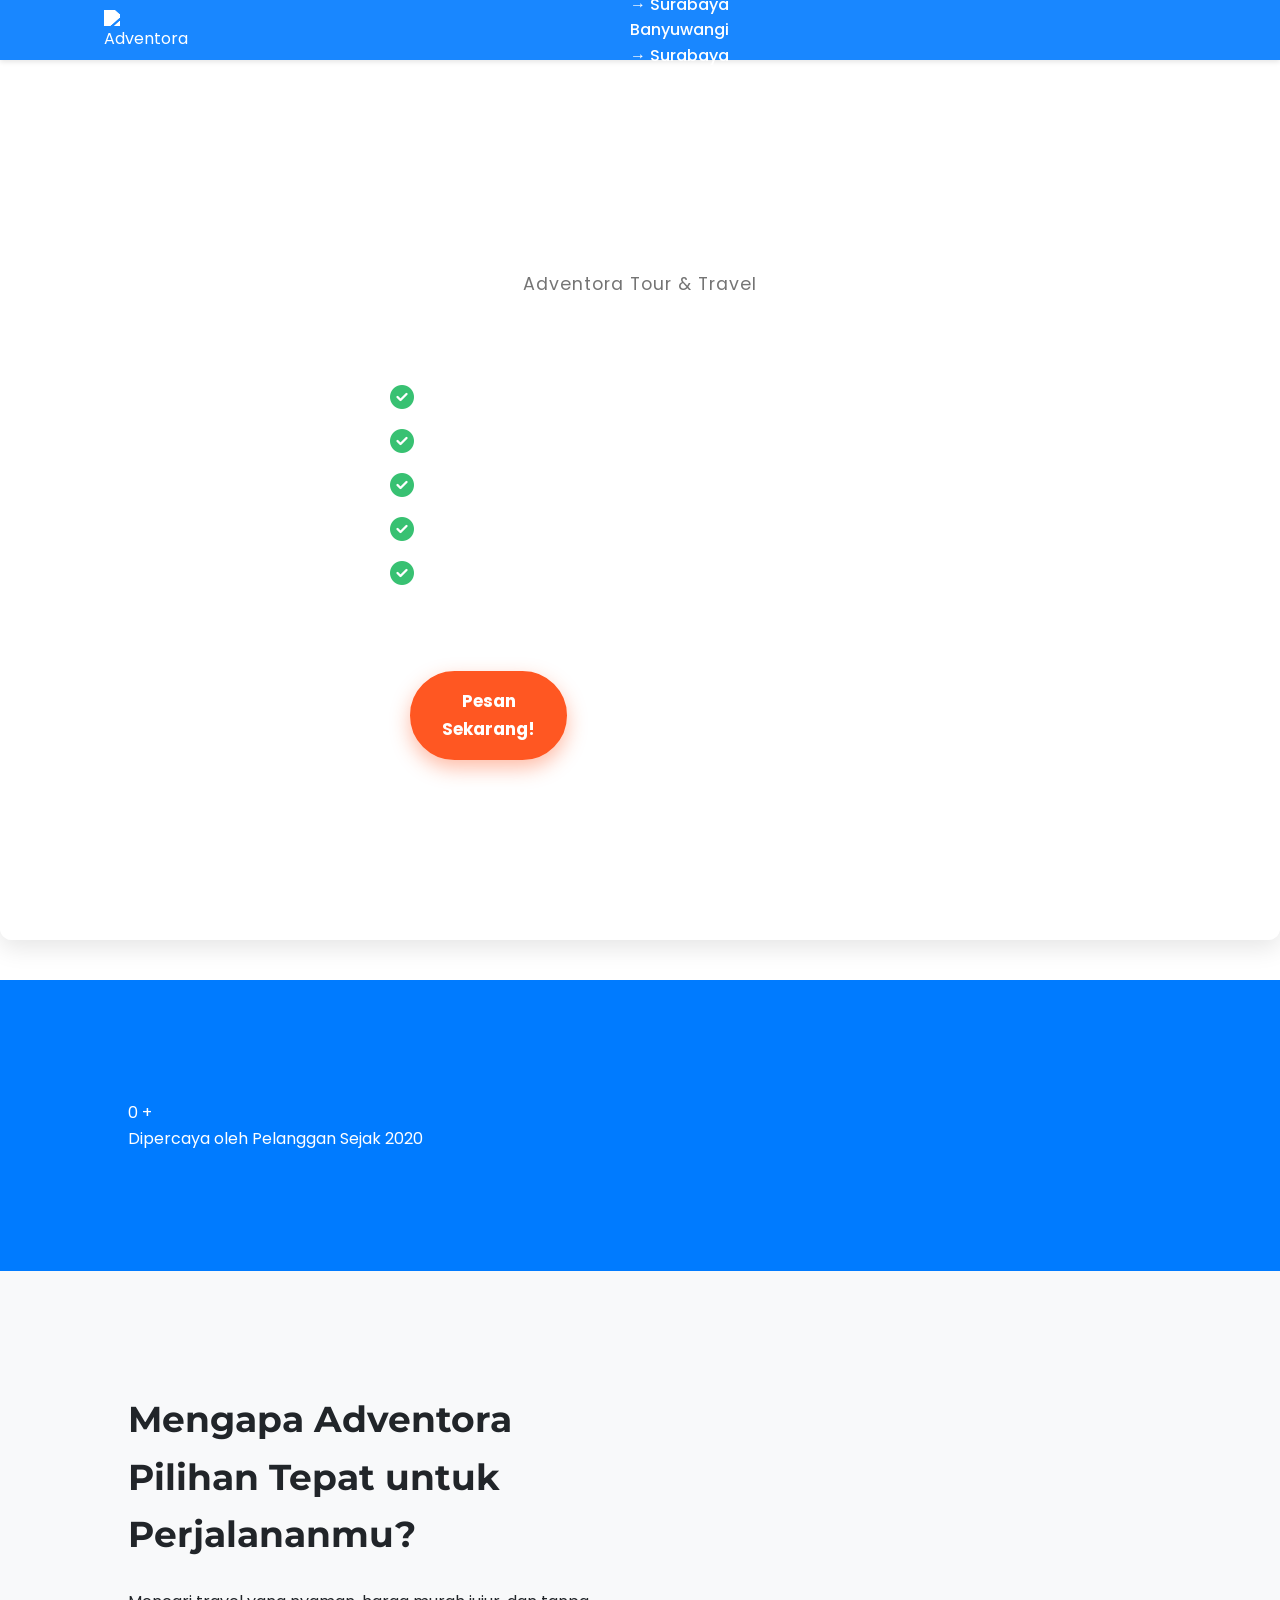
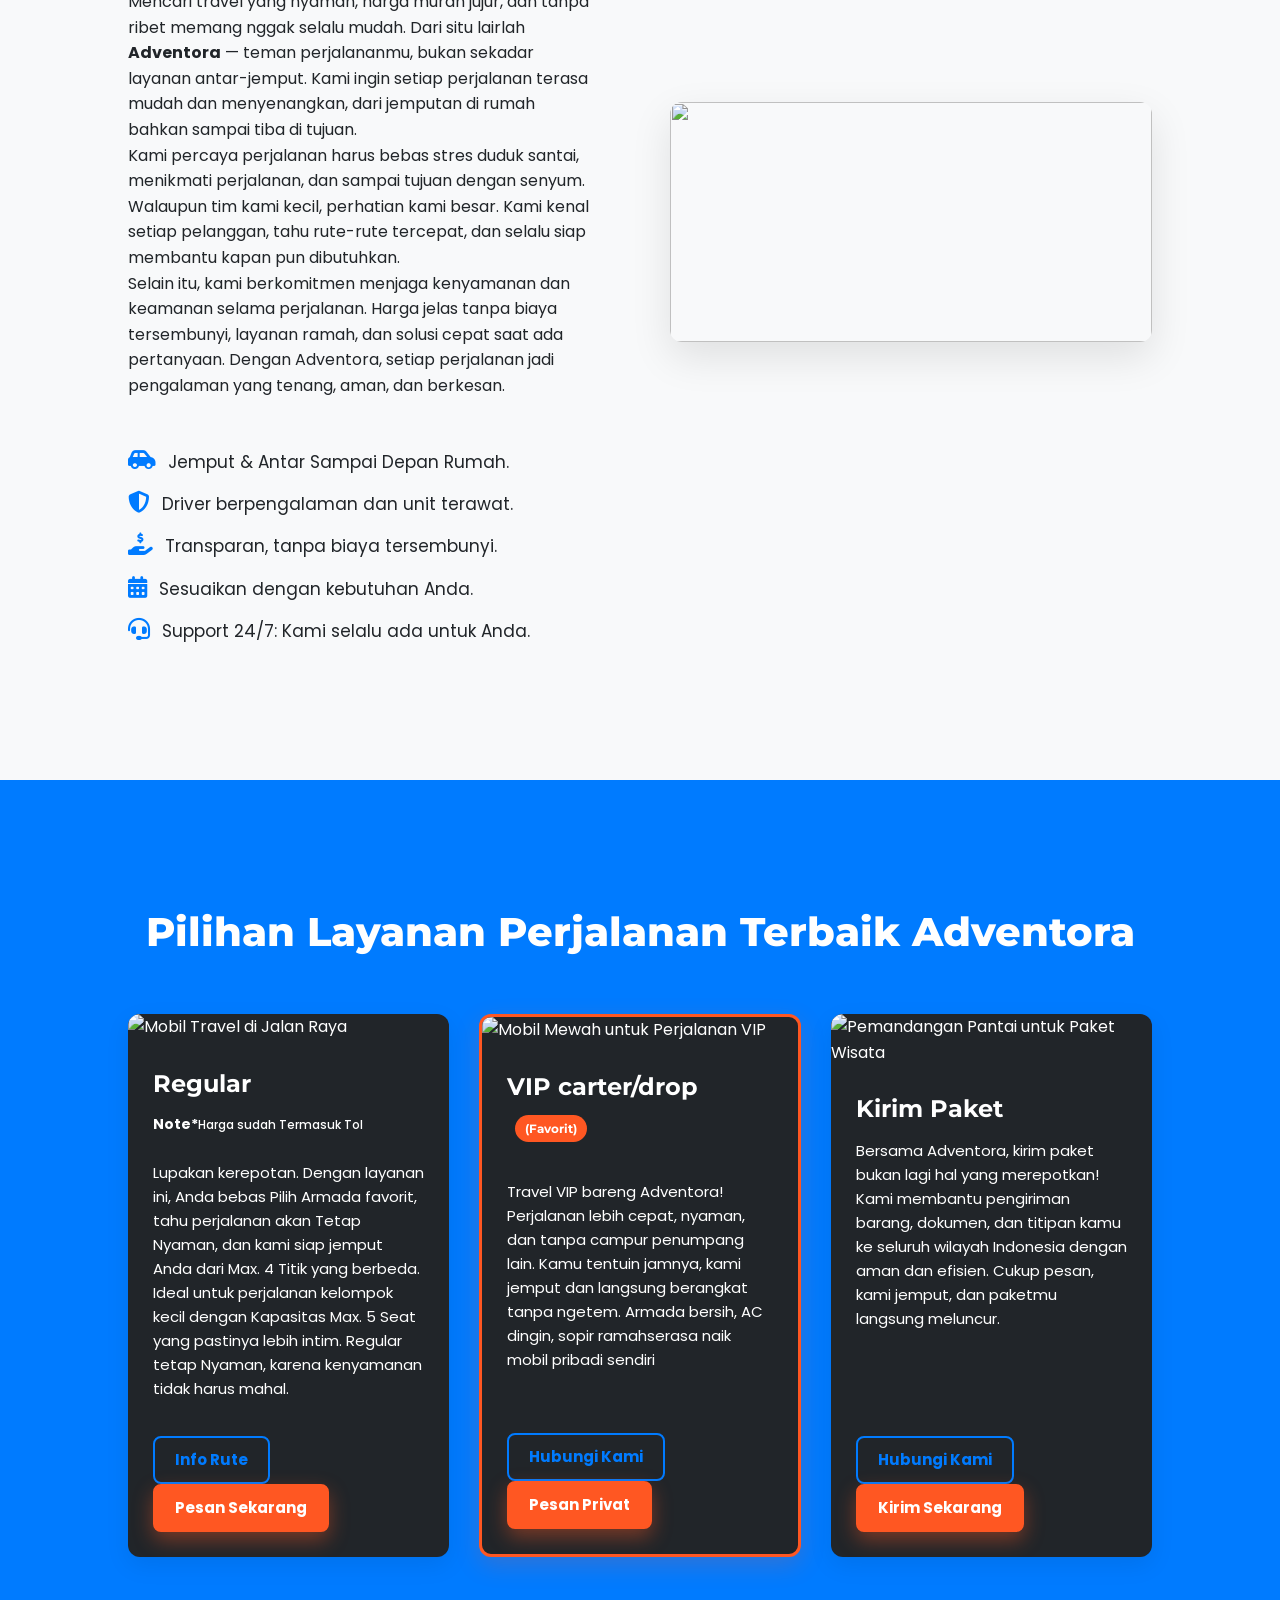
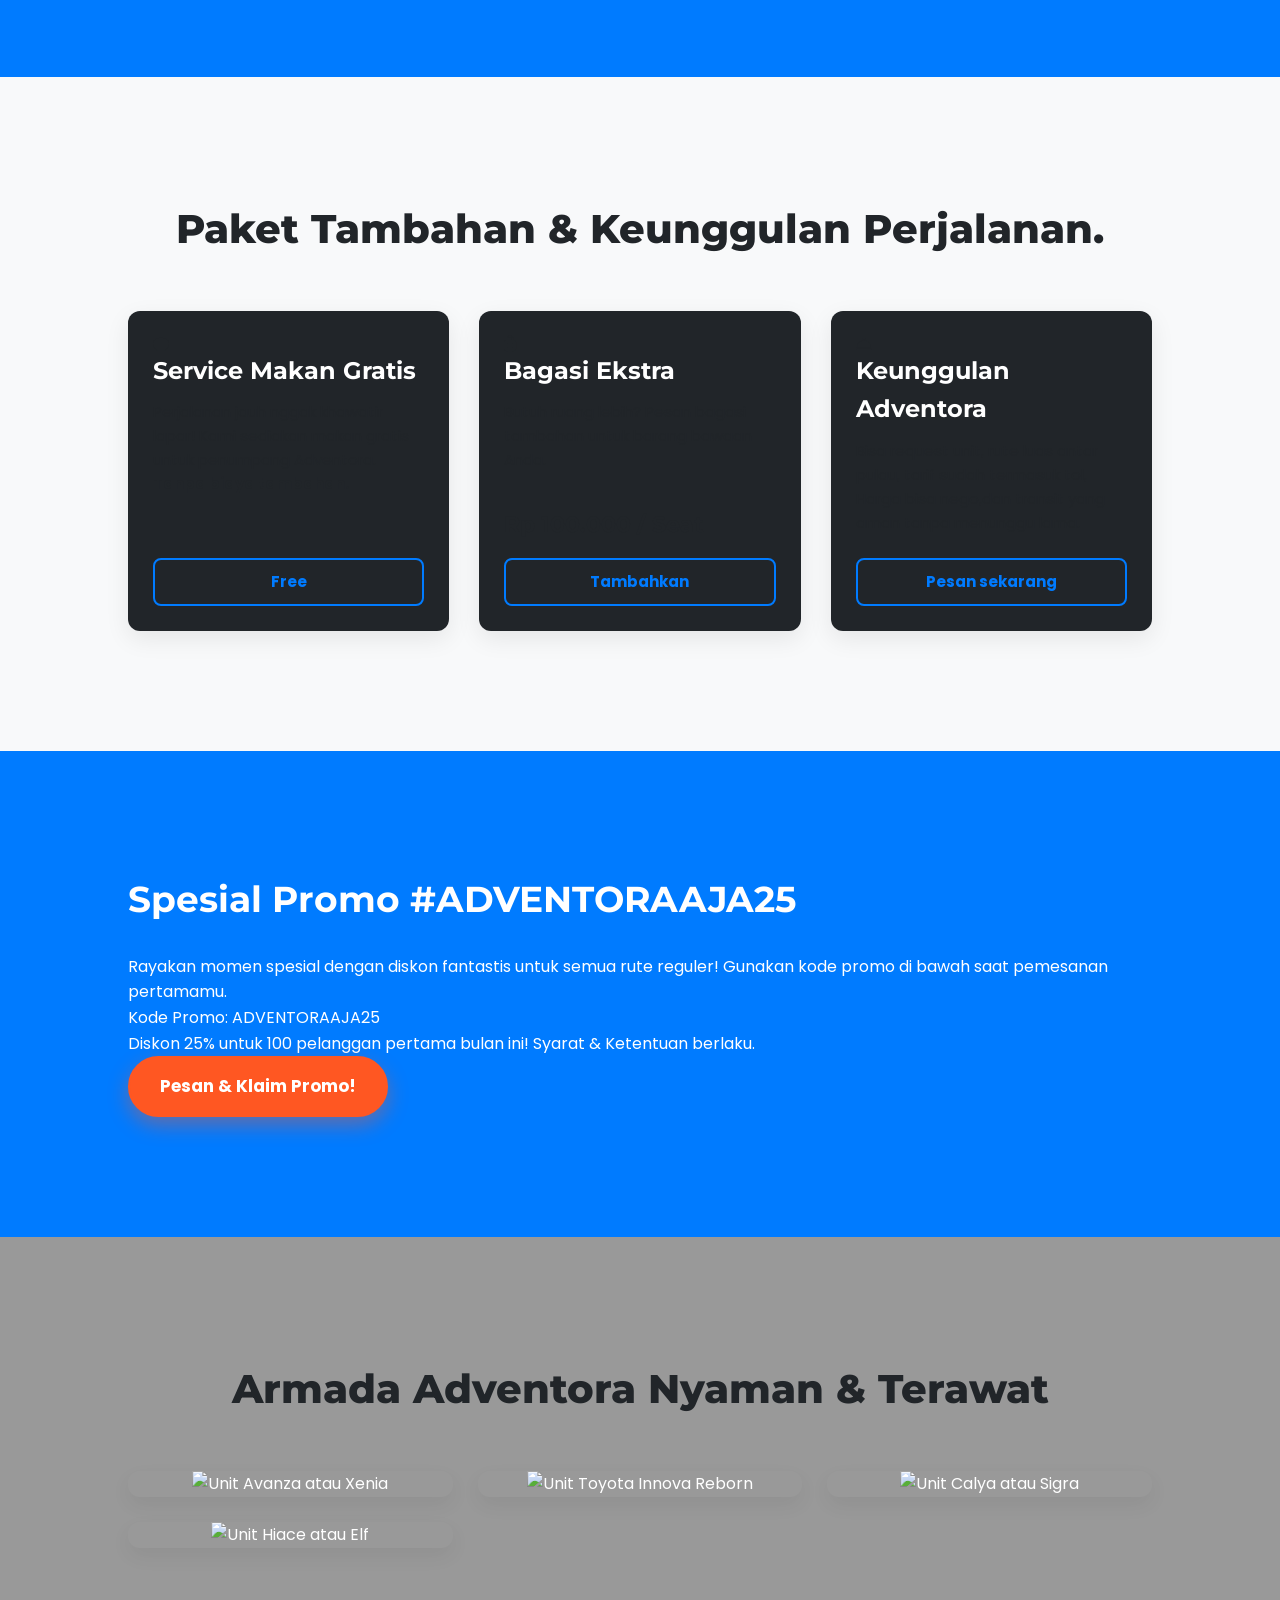
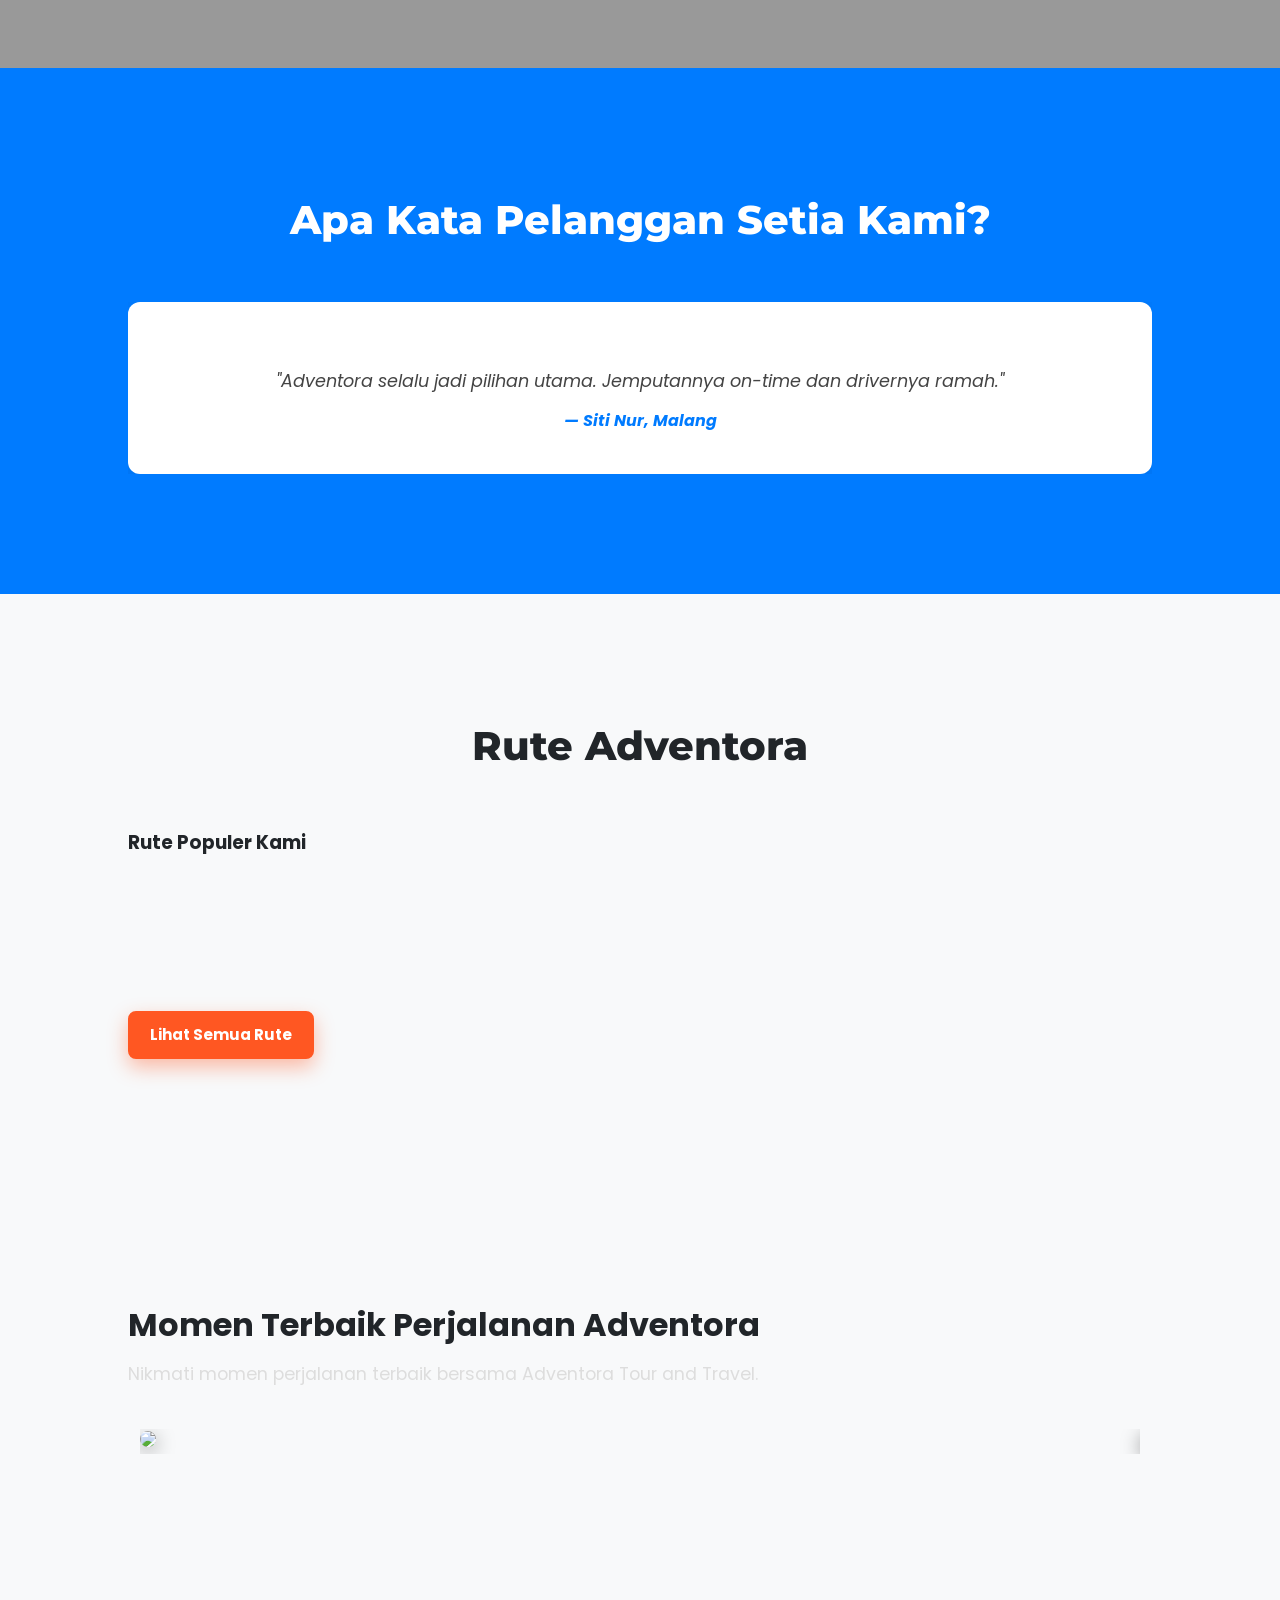
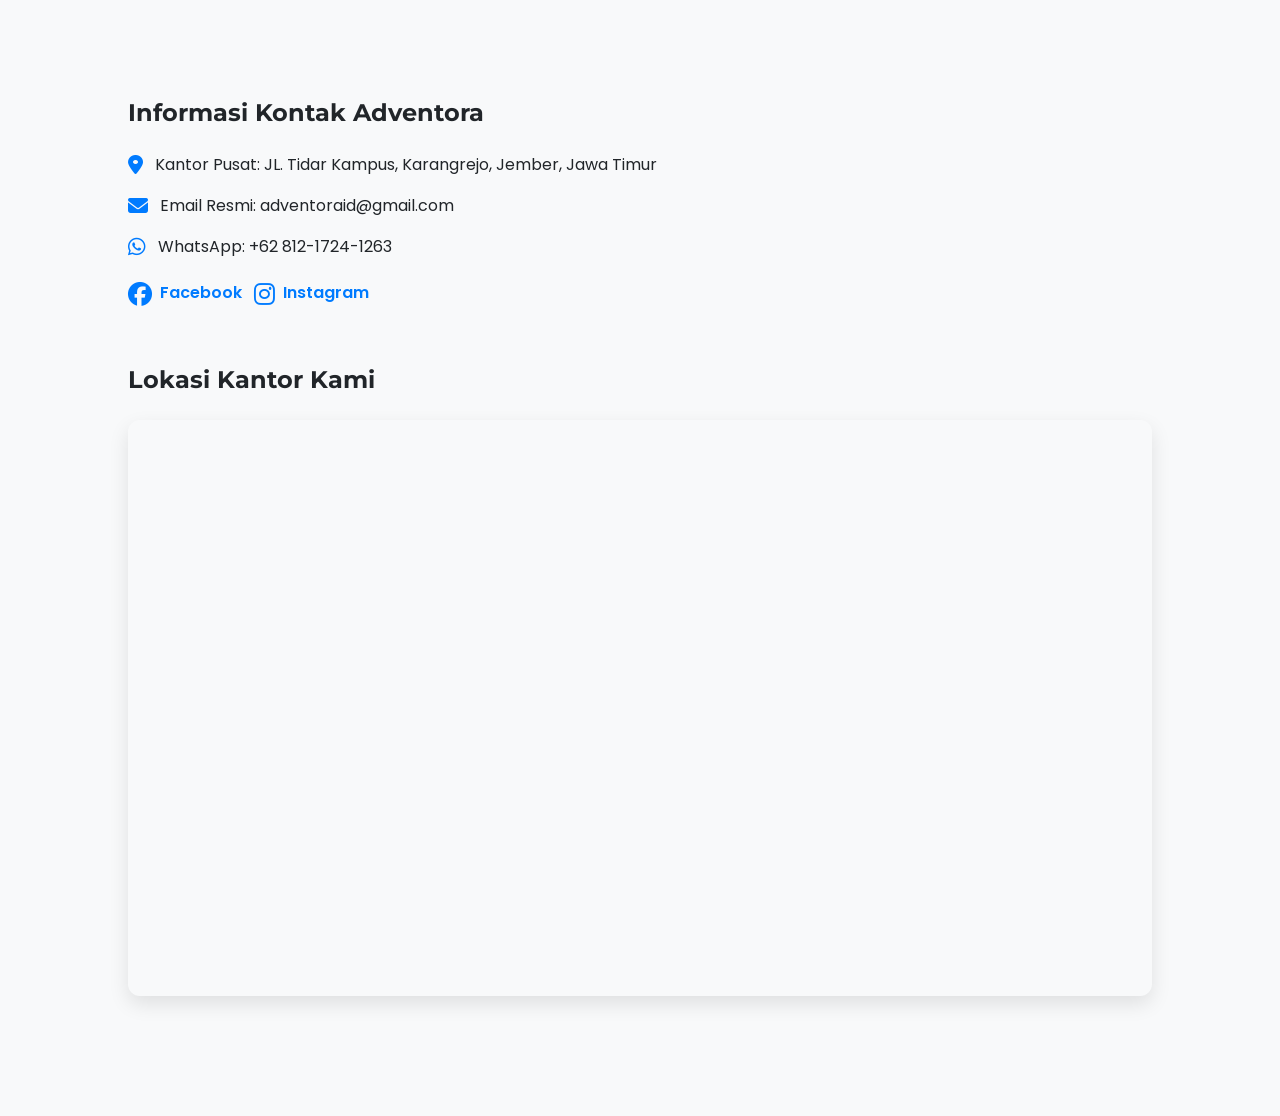
==== index.html @ efb793b0 "Add files via upload" ====
<!doctype html>
<html lang="id">
<head>
  <meta charset="utf-8">
  <meta name="viewport" content="width=device-width,initial-scale=1">

  <title>Adventora | Travel Nyaman, Harga Jujur, tanpa drama</title>

  <meta name="description" content="Adventora Tour & Travel. Penjemputan fleksibel, cepat, nyaman, dan harga bersahabat setiap hari!">
  <meta name="application-name" content="Adventora">
  <meta name="apple-mobile-web-app-title" content="Adventora">
  <meta name="google-site-verification" content="yW1zI6bdxQ2MPzpSYpargItjmuNy_vxs_qDg5s_tGUU">

<!-- Favicon Complete Set -->
<link rel="icon" type="image/png" sizes="16x16" href="/image/logo.png">
<link rel="icon" type="image/png" sizes="32x32" href="/image/logo.png">
<link rel="shortcut icon" href="/image/logo.png" type="image/png">
<link rel="manifest" href="/manifest.json">
<meta name="theme-color" content="#0C969C">

  <!-- Canonical -->
  <link rel="canonical" href="https://www.adventora.web.id/">

  <!-- Fonts -->
  <link href="https://fonts.googleapis.com/css2?family=Poppins:wght@300;400;600;700;800&display=swap" rel="stylesheet">
  <link href="https://fonts.googleapis.com/css2?family=Montserrat:wght@600;700;800&display=swap" rel="stylesheet">

  <!-- Icons -->
  <link rel="stylesheet" href="https://cdnjs.cloudflare.com/ajax/libs/font-awesome/6.5.2/css/all.min.css">

  <!-- Main CSS -->
  <link rel="stylesheet" href="css/index.css">

  <!-- Schema org (BIAR GOOGLE TAMPILKAN LOGO & BRAND) -->
  <script type="application/ld+json">
  {
    "@context": "https://schema.org",
    "@type": "Organization",
    "name": "Adventora",
    "url": "https://www.adventora.web.id",
    "logo": "https://www.adventora.web.id/image/logo.png"
  }
  </script>

</head>
<body>

  <header class="navbar" id="navbar">
    <div class="container nav-inner">
      <a class="brand" href="#home">
        <img src="image/image2.png" alt="Adventora Logo" class="logo-img">
      </a>
      <nav class="nav-links" id="navLinks">
        <a href="#home">Home</a>
        <a href="#about">Mengapa Kami</a>
        <a href="#packages">Paket</a>
        <a href="#accessories">Keunggulan adventora</a>
        <a href="#promo">Promo</a>
      <div class="dropdown-group">
    <button class="dropdown-toggle">Surabaya <span class="arrow">▼</span></button>
    <div class="dropdown-panel">
        <a href="/rute-kota.html?rute=Jember-Surabaya">Jember → Surabaya</a>
        <a href="/rute-kota.html?rute=Bondowoso-Surabaya">Bondowoso → Surabaya</a>
         <a href="/rute-kota.html?rute=Lumajang-Surabaya">Lumajang → Surabaya</a>
        <a href="/rute-kota.html?rute=Situbondo-Surabaya">Situbondo → Surabaya</a>
        <a href="/rute-kota.html?rute=Banyuwangi-Surabaya">Banyuwangi → Surabaya</a>
          <a href="/rute-kota.html?rute=Probolinggo-Surabaya">Probolinggo → Surabaya</a>
           <a href="/rute-kota.html?rute=Bali-Surabaya">Bali → Surabaya</a>
           <a href="/rute-kota.html?rute=Semarang-Surabaya">Semarang → Surabaya</a>
            <a href="/rute-kota.html?rute=Malang-Surabaya">Malang → Surabaya</a>
    </div>
</div>

<div class="dropdown-group">
    <button class="dropdown-toggle">Jakarta <span class="arrow">▼</span></button>
    <div class="dropdown-panel">
         <a href="/rute-kota.html?rute=Malang-Jakarta">Malang → Jakarta</a>
        <a href="/rute-kota.html?rute=Surabaya-Jakarta">Surabaya → Jakarta</a>
    </div>
</div>

<div class="dropdown-group">
    <button class="dropdown-toggle">Bali <span class="arrow">▼</span></button>
    <div class="dropdown-panel">
        <a href="/rute-kota.html?rute=Semarang-Bali">Semarang → Bali</a>
        <a href="/rute-kota.html?rute=Surabaya-Bali">Surabaya → Bali</a>
       
    </div>
</div>
        <a href="#partners">Rute utama</a>
        <a href="#gallery">Armada</a>
        <a href="#testimonials">Testimoni</a>
        <a href="#contact-info">Kontak</a>
      </nav>
      <button class="nav-toggle" id="navToggle" aria-label="toggle menu"><i class="fas fa-bars"></i></button>
    </div>
  </header>

  <section id="home" class="hero adventora-bg">
    <div class="container hero-content">
     <img src="image/image2.png" alt="Adventora Logo" class="hero-logo-img">

<p class="hero-tagline">Adventora Tour & Travel</p>

<h1 class="typing-target">Travel Nyaman, Harga Jelas, CS Responsif</h1>
      <ul class="comfort-points">
        <li class="reveal-staggered" style="--stagger-delay: 0.8s;"><i class="fas fa-check-circle"></i> Jemput langsung di depan rumahmu.</li>
        <li class="reveal-staggered" style="--stagger-delay: 1.0s;"><i class="fas fa-check-circle"></i> Respon cepat & ramah.</li>
        <li class="reveal-staggered" style="--stagger-delay: 1.2s;"><i class="fas fa-check-circle"></i> Harga jujur tanpa biaya tersembunyi.</li>
        <li class="reveal-staggered" style="--stagger-delay: 1.4s;"><i class="fas fa-check-circle"></i> Jadwal flexible, aman, dan nyaman.</li>
        <li class="reveal-staggered" style="--stagger-delay: 1.6s;"><i class="fas fa-check-circle"></i> Driver berpengalaman dan sopan.</li>
      </ul>
      <div class="hero-ctas reveal-staggered" style="--stagger-delay: 1.8s;">
        <a class="btn primary cta-pulse" href="booking.html">Pesan<br> Sekarang!</a>
        <a class="btn ghost" href="https://wa.me/6281217241263" target="_blank"><i class="fab fa-whatsapp"></i> Chat WA Kami (24/7)</a>
      </div>
    </div>
  </section>

  <section id="trust-badge" class="section trust-badge adventora-bg">
    <div class="container trust-content reveal fade-in-up">
      <div class="trust-counter" role="status" aria-live="polite" aria-label="Jumlah pelanggan yang telah dilayani">
        <span class="count-number" data-target="5000">0</span>
        <span class="count-plus">+</span>
      </div>
      <p class="trust-text">Dipercaya oleh Pelanggan Sejak 2020</p>
    </div>
  </section>

  <section id="about" class="section about adventora-section-bg">
    <div class="container grid-two">
      <div class="about-text reveal fade-in-left">
        <h2 class="section-title-left">Mengapa Adventora Pilihan Tepat untuk Perjalananmu?</h2>
        <p>Mencari travel yang nyaman, harga murah jujur, dan tanpa ribet memang nggak selalu mudah. Dari situ lairlah <strong>Adventora</strong> — teman perjalananmu, bukan sekadar layanan antar-jemput. Kami ingin setiap perjalanan terasa mudah dan menyenangkan, dari jemputan di rumah bahkan sampai tiba di tujuan.
  </p>
  <p>
    Kami percaya perjalanan harus bebas stres duduk santai, menikmati perjalanan, dan sampai tujuan dengan senyum. Walaupun tim kami kecil, perhatian kami besar. Kami kenal setiap pelanggan, tahu rute-rute tercepat, dan selalu siap membantu kapan pun dibutuhkan.
  </p>
  <p>
    Selain itu, kami berkomitmen menjaga kenyamanan dan keamanan selama perjalanan. Harga jelas tanpa biaya tersembunyi, layanan ramah, dan solusi cepat saat ada pertanyaan. Dengan Adventora, setiap perjalanan jadi pengalaman yang tenang, aman, dan berkesan.
          
        </p><br>
        <ul class="about-list">
          <li class="reveal-staggered" style="--stagger-delay: 0.1s;"><i class="fas fa-car-side"></i>  Jemput & Antar Sampai Depan Rumah.</li>
          <li class="reveal-staggered" style="--stagger-delay: 0.2s;"><i class="fas fa-shield-alt"></i>  Driver berpengalaman dan unit terawat.</li>
          <li class="reveal-staggered" style="--stagger-delay: 0.3s;"><i class="fas fa-hand-holding-usd"></i>  Transparan, tanpa biaya tersembunyi.</li>
          <li class="reveal-staggered" style="--stagger-delay: 0.4s;"><i class="fas fa-calendar-alt"></i> Sesuaikan dengan kebutuhan Anda.</li>
          <li class="reveal-staggered" style="--stagger-delay: 0.5s;"><i class="fas fa-headset"></i> Support 24/7: Kami selalu ada untuk Anda.</li>
        </ul>
      </div>
      <div class="about-image reveal fade-in-right">
        <img src="image/section.jpg" loading="lazy">
      </div>
    </div>
  </section>

  <section id="packages" class="section packages adventora-bg">
    <div class="container">
      <h2 class="section-title reveal fade-in-down">Pilihan Layanan Perjalanan Terbaik Adventora</h2>
      <div class="grid-packages">
        <article class="card reveal fade-in-up" style="--stagger-delay: 0.1s;">
          <div class="card-media">
            <img src="image/regular.png" alt="Mobil Travel di Jalan Raya" loading="lazy">
          </div>
          <div class="card-body">
            <h3>Regular</h3>
            <span class="per-unit"><strong>Note*</strong><small>Harga sudah Termasuk Tol</small></span><br>
            <p class="excerpt">Lupakan kerepotan. Dengan layanan ini, Anda bebas Pilih Armada favorit, tahu perjalanan akan Tetap Nyaman, dan kami siap jemput Anda dari Max. 4 Titik yang berbeda. Ideal untuk perjalanan kelompok kecil dengan Kapasitas Max. 5 Seat yang pastinya lebih intim. Regular tetap Nyaman, karena kenyamanan tidak harus mahal.</p>
            <div class="card-actions">
            <div class="button-group">
            <a href="rute.html" target="_blank" class="btn outline small">Info Rute</a>
              <a href="booking.html" target="_blank" class="btn primary small">Pesan Sekarang</a>
       </div>

            </div>
          </div>
        </article>

        <article class="card card-highlight reveal fade-in-up" style="--stagger-delay: 0.3s;">
          <div class="card-media">
            <img src="image/vip.png" alt="Mobil Mewah untuk Perjalanan VIP" loading="lazy">
          </div>
          <div class="card-body">
            <h3> VIP carter/drop <span class="badge">(Favorit)</span></h3><br>
            <p class="excerpt">Travel VIP bareng Adventora!
            Perjalanan lebih cepat, nyaman, dan tanpa campur penumpang lain.
            Kamu tentuin jamnya, kami jemput dan langsung berangkat tanpa ngetem.
            Armada bersih, AC dingin, sopir ramahserasa naik mobil pribadi sendiri</p>
            <div class="card-actions">
              <div class="button-group">
              <a href="https://wa.me/6281217241263"target="_blank" class="btn outline small">Hubungi Kami</a>
              <a href="booking.html" class="btn primary small">Pesan Privat</a>
            </div>
          </div>
        </article>

        <article class="card reveal fade-in-up" style="--stagger-delay: 0.5s;">
          <div class="card-media">
            <img src="image/kirim_paket.png" alt="Pemandangan Pantai untuk Paket Wisata" loading="lazy">
          </div>
          <div class="card-body">
            <h3>Kirim Paket</h3>
            <p class="excerpt">Bersama Adventora, kirim paket bukan lagi hal yang merepotkan! Kami membantu pengiriman barang, dokumen, dan titipan kamu ke seluruh wilayah Indonesia dengan aman dan efisien. Cukup pesan, kami jemput, dan paketmu langsung meluncur.</p>
            <div class="card-actions">
              <div class="button-group">
              <a href="https://wa.me/message/FWT5XBZME5R5N1" target="_blank" class="btn outline small">Hubungi Kami</a>
              <a href="paket.html" class="btn primary small"> Kirim Sekarang</a>
            </div>
          </div>
        </article>
      </div>
    </div>
  </section>

  <section id="accessories" class="section accessories adventora-section-bg">
    <div class="container">
      <h2 class="section-title reveal fade-in-down">Paket Tambahan & Keunggulan Perjalanan.</h2>
      <div class="grid-packages grid-three">
        <article class="card accessory-card reveal fade-in-left" style="--stagger-delay: 0.1s;">
          <div class="card-body">
            <i class="fa-solid fa-bowl-food"></i>
            <h3>Service Makan Gratis</h3>
            <p class="excerpt">
              Perjalanan jauh nggak khawatir lapar! Kami sediakan makan gratis untuk penumpang Adventora.<br>
                <strong>Tanpa biaya tambahan. </strong></p>
            <a href="booking.html" class="btn outline small" aria-label="Pesan Kursi Bayi">Free</a>
          </div>
        </article>
        <article class="card accessory-card reveal fade-in-up" style="--stagger-delay: 0.3s;">
          <div class="card-body">
            <i class="fas fa-suitcase-rolling accessory-icon"></i>
            <h3>Bagasi Ekstra</h3>
            <p class="excerpt">Butuh ruang lebih? Pesan bagasi tambahan untuk barang bawaan Anda.</p>
            <p class="price">Rp 100.000 / Seat</p>
            <a href="booking.html" class="btn outline small" aria-label="Pesan Bagasi Ekstra">Tambahkan</a>
          </div>
        </article>
        <article class="card accessory-card reveal fade-in-right" style="--stagger-delay: 0.5s;">
          <div class="card-body">
            <i class="fas fa-concierge-bell accessory-icon"></i>
            <h3>Keunggulan Adventora</h3>
            <p class="excerpt">Bisa request unit, rute luas antar pulau, tarif sudah termasuk tol, Harga bisa nego,dan transit yang aman tanpa menunggu lama.</p>
            <a href="booking.html" class="btn outline small" aria-label="Pesan Travel Kit Premium">Pesan sekarang</a>
          </div>
        </article>
      </div>
    </div>
  </section>

  <section id="promo" class="section promo adventora-bg">
    <div class="container promo-content reveal">
      <div class="promo-text fade-in-left">
        <h2 class="section-title-left">Spesial Promo #ADVENTORAAJA25</h2>
        <p>Rayakan momen spesial dengan diskon fantastis untuk semua rute reguler! Gunakan kode promo di bawah saat pemesanan pertamamu.</p>
        <div class="promo-code-box">
          Kode Promo: <span class="promo-code">ADVENTORAAJA25</span>
        </div>
        <p class="promo-small-print">Diskon 25% untuk 100 pelanggan pertama bulan ini! Syarat & Ketentuan berlaku.</p>
        <a href="booking.html" class="btn primary cta-pulse" aria-label="Pesan Sekarang dan Gunakan Kode Promo">Pesan & Klaim Promo!</a>
      </div>
      <div class="promo-image fade-in-right">
        </div>
    </div>
  </section>

  <section id="gallery" class="section gallery adventora-section-bg">
    <div class="container">
      <h2 class="section-title reveal fade-in-down">Armada Adventora Nyaman & Terawat</h2>
      <div class="grid-gallery reveal">
        <figure class="gallery-item" tabindex="0" role="button" aria-label="Lihat gambar Unit Avanza atau Xenia"><img src="image/avanza.png" alt="Unit Avanza atau Xenia" loading="lazy"></figure>
        <figure class="gallery-item" tabindex="0" role="button" aria-label="Lihat gambar Unit Toyota Innova Reborn"><img src="image/inova reborn.png" alt="Unit Toyota Innova Reborn" loading="lazy"></figure>
        <figure class="gallery-item" tabindex="0" role="button" aria-label="Lihat gambar Unit Calya atau Sigra"><img src="image/calya.png" alt="Unit Calya atau Sigra" loading="lazy"></figure>
        <figure class="gallery-item" tabindex="0" role="button" aria-label="Lihat gambar Unit Hiace atau Elf"><img src="image/hiace.png" alt="Unit Hiace atau Elf" loading="lazy"></figure>
      </div>
    </div>
  </section>

  <section id="testimonials" class="section testimonials adventora-bg">
  <div class="container">

    <h2 class="section-title reveal fade-in-down">Apa Kata Pelanggan Setia Kami?</h2>

    <div class="testi-slider reveal" id="testiSlider" aria-live="polite">

      <div class="testi-item active">
        <div class="testi-stars">★★★★</div>
        <blockquote>"Adventora selalu jadi pilihan utama. Jemputannya on-time dan drivernya ramah."</blockquote>
        <cite>— Siti Nur, Malang</cite>
      </div>

      <div class="testi-item">
        <div class="testi-stars">★★★★★</div>
        <blockquote>"Pelayanan VIP-nya luar biasa. Mobil bersih dan profesional."</blockquote>
        <cite>— Budi, Surabaya</cite>
      </div>

      <div class="testi-item">
        <div class="testi-stars">★★★★★</div>
        <blockquote>"Perjalanan regular menggunakan sistem transit sangat memuaskan tidak asal oper tapi mereka punya tim sendiri sehingga saat dioper tidak delay keberangkatannya"</blockquote>
        <cite>— Rina, Jakarta</cite>
      </div>

      <div class="testi-item">
        <div class="testi-stars">★★★★★</div>
        <blockquote>"Kirim paket cepat, aman, dan harga bersahabat."</blockquote>
        <cite>— Ahmad Fauzi, Gresik</cite>
      </div>

      <div class="testi-item">
        <div class="testi-stars">★★★★★</div>
        <blockquote>"Jemputan bandara sangat membantu, meski pesawat saya delay."</blockquote>
        <cite>— Maya Sari, Jember</cite>
      </div>

      <div class="testi-item">
        <div class="testi-stars">★★★</div>
        <blockquote>"Armadanya bersih dan cepat. Perjalanan nyaman sekali."</blockquote>
        <cite>— Deni Iskandar, Banyuwangi</cite>
      </div>

    </div> <!-- end slider -->

  </div> <!-- end container -->
</section>

  <section id="partners" class="section partners adventora-section-bg">
  <div class="container">
    <h2 class="section-title reveal fade-in-down">Rute Adventora</h2>
    
   

    <h3 class="subsection-title reveal fade-in-down">Rute Populer Kami</h3>
    <div class="routes-grid reveal fade-in-up">
      <div class="route-card left"><i class="fas fa-map-marked-alt"></i> Surabaya</div>
      <div class="route-card right"><i class="fas fa-map-marked-alt"></i> Jakarta</div>
      <div class="route-card left"><i class="fas fa-map-marked-alt"></i> Semarang</div>
      <div class="route-card right"><i class="fas fa-map-marked-alt"></i> Malang</div>
      <div class="route-card left"><i class="fas fa-map-marked-alt"></i> Bali</div>
      <div class="route-card right"><i class="fas fa-map-marked-alt"></i> Bandung</div>
    </div>

    <div class="routes-cta reveal fade-in-up">
      <a href="rute.html" class="btn primary small" aria-label="Lihat Semua Rute Adventora">Lihat Semua Rute</a>
    </div>
  </div>
</section>

  <section id="gallery-slider-section" class="section gallery-slider-section adventora-section-bg">
    <div class="container reveal fade-in-up">
      <h2 class="gallery-title">Momen Terbaik Perjalanan Adventora</h2>
      <p class="gallery-description">Nikmati momen perjalanan terbaik bersama Adventora Tour and Travel.</p>

      <div class="gallery-slider">
        <div class="slider-track" id="gallerySlider">
           <div class="slide"><img src="image/galery1.webp" loading="lazy"></div>
          <div class="slide"><img src="image/galery2.jpg" alt="Perjalanan Adventora 2" loading="lazy"></div>
          <div class="slide"><img src="image/galery3.jpg" alt="Perjalanan Adventora 3" loading="lazy"></div>
          <div class="slide"><img src="image/galery4.jpg" alt="Perjalanan Adventora 4" loading="lazy"></div>
          <div class="slide"><img src="image/galery5.jpg" alt="Perjalanan Adventora 5" loading="lazy"></div>
        </div>
      </div>
    </div>
  </section>

<section id="contact-info" class="section contact-info-section adventora-section-bg">
  <div class="container contact-info-map reveal">
    <div class="contact-info fade-in-left">
      <h3>Informasi Kontak Adventora</h3>
      <p><i class="fas fa-map-marker-alt"></i> Kantor Pusat: JL. Tidar Kampus, Karangrejo, Jember, Jawa Timur</p>
      <p><i class="fas fa-envelope"></i> Email Resmi: adventoraid@gmail.com</p>
      <p><i class="fab fa-whatsapp"></i> WhatsApp: +62 812-1724-1263</p>
      <p class="socials">
        <a href="https://www.facebook.com/share/17Li19iobX/" target="_blank" aria-label="Facebook Adventora"><i class="fab fa-facebook social-icon"></i> Facebook</a>
        <a href="https://www.instagram.com/adventora_id?igsh=dWNpZ3poY3VzZTBr" target="_blank" aria-label="Instagram Adventora"><i class="fab fa-instagram social-icon"></i> Instagram</a>
      </p>
    </div>

    <div class="contact-map fade-in-right">
      <h3>Lokasi Kantor Kami</h3>
      <div class="map-wrap">
        <iframe src="https://www.google.com/maps/embed?pb=!1m18!1m12!1m3!1d3951.722702927854!2d113.67999627411692!3d-8.140078883928535!2m3!1f0!2f0!3f0!3m2!1i1024!2i768!4f13.1!3m3!1m2!1s0x2dd6956dc3a5964f%3A0xaea56fa3219f203a!2sRPHH%2BGW6%20Karangrejo%2C%20Jember%20Regency%2C%20East%20Java!5e0!3m2!1sen!2sid!4v1731767569875!5m2!1sen!2sid" allowfullscreen="" loading="lazy" referrerpolicy="no-referrer-when-downgrade"></iframe>
      </div>
    </div>
  </div>
</section>

<script src="js/index.js"></script>

</body>
</html>
---- css/index.css ----
/* --- Variabel Warna & Font Adventora --- */
:root {
  --adventora-primary: #007bff; /* Biru terang, bisa disesuaikan ke teal */
  --adventora-secondary: #0056b3; /* Biru gelap */
  --adventora-accent: #ff5722; /* Oranye/Merah terang untuk CTA */
  --adventora-bg-light: #f8f9fa; /* Latar belakang section yang lebih terang */
  --adventora-text-dark: #212529; /* Teks utama gelap */
  --adventora-text-light: #ffffff; /* Teks terang */
  --adve/*
 * styles.css
 * Adventora Travel Route - Premium & Elegant Style
 * Font: Poppins
 * Color Palette: #001f3f (Midnight Blue), #FFD700 (Gold/Aksen), #f4f4f9 (Light Gray), #2c3e50 (Darker Text)
 */

@import url('https://fonts.googleapis.com/css2?family=Poppins:wght@300;400;600;700&display=swap');

:root {
    --primary-color: #001f3f; /* Midnight Blue - Elegan */
    --accent-color: #ff5722; /* Gold/Orange Aksen - Premium */
    --text-color: #333333;
    --light-bg: #f4f4f9;
    --card-bg: #ffffff;
    --transition-speed: 0.2s;
}

/* 1. Global & Typography */
* {
    box-sizing: border-box;
    margin: 0;
    padding: 0;
    /* Smooth Scroll */
    scroll-behavior: smooth;
}

body {
    font-family: 'Poppins', sans-serif;
    line-height: 1.6;
    color: var(--text-color);
    background-color: var(--light-bg);
    /* Latar Belakang Pemandangan (Ganti URL dengan gambar Anda) */
    background-image: url('/image/view1.jpg');
    background-attachment: fixed;
    background-size: cover;
    background-position: center;
    padding-top: 40px; /* Jarak untuk Fixed Header */
}

/* 2. Header & Navigasi */

/* === NAVBAR === */
.navbar {
  width: 100%;
  height: 60px;
  position: fixed;
  top: 0;
  left: 0;
  background: #007bffe6;
  backdrop-filter: blur(10px);
  z-index: 1000;
  transition: 0.3s;
  display: flex;
  align-items: center; /* Tengah vertikal */
}

.navbar.scrolled {
  background: #007bff26;
}

.nav-inner {
  width: 100%;
  max-width: 1100px;
  margin: 0 auto;
  padding: 0 2rem;
  display: flex;
  justify-content: space-between;
  align-items: center;
  
}

.logo-img {
  height: 50px;
}

.nav-links {
  display: flex;
  gap: 1.5rem;
}

.nav-links a {
  color: white;
  text-decoration: none;
  font-weight: 500;
  transition: 0.3s;
}

.nav-links a:hover {
  color: #007bff26;
}

/* --- Hamburger --- */
.nav-toggle {
  display: none;
  background: none;
  border: none;
  color: white;
  font-size: 1.5rem;
  cursor: pointer;
}

/* --- Responsive Mobile --- */
@media (max-width: 768px) {
  .nav-links {
    position: absolute;
    top: 70px;
    right: 0;
    background: #007bffe5;
    flex-direction: column;
    width: 200px;
    padding: 1rem;
    border-radius: 0 0 0 10px;
    display: none;
  }

  .nav-links.active {
    display: flex;
  }

  .nav-toggle {
    display: block;
  }
}



/* 3. Main Container & Hero */
.container {
    max-width: 1200px;
    margin: 40px auto;
    padding: 0 5%;
}

.hero {
    background-color: rgba(255, 255, 255, 0.9);
    padding: 10px;
    border-radius: 12px;
    box-shadow: 0 8px 25px rgba(0, 0, 0, 0.1);
    margin-bottom: 40px;
    text-align: center;
}

.hero h1 {
    font-size: 2.5em;
    color: var(--primary-color);
    margin-bottom: 10px;
    font-weight: 700;
}

.hero p {
    font-size: 1.1em;
    color: #666;
    margin-bottom: 25px;
}

/* 4. Search & Filter */
.search-filter-area {
    display: flex;
    gap: 20px;
    margin-bottom: 30px;
    background-color: var(--card-bg);
    padding: 20px;
    border-radius: 8px;
    box-shadow: 0 4px 10px rgba(0, 0, 0, 0.05);
}

.search-input, .filter-select {
    flex-grow: 1;
    padding: 12px 15px;
    border: 1px solid #ddd;
    border-radius: 6px;
    font-size: 1em;
    transition: border-color var(--transition-speed);
    font-family: 'Poppins', sans-serif;
}

.search-input:focus, .filter-select:focus {
    border-color: var(--accent-color);
    outline: none;
    box-shadow: 0 0 0 2px rgba(252, 163, 17, 0.2);
}

/* 5. Route Cards Layout */
.route-list {
    display: grid;
    grid-template-columns: repeat(auto-fit, minmax(300px, 1fr));
    gap: 30px;
}

/* 6. Route Card Design */
.route-card {
    background-color: var(--card-bg);
    border-radius: 12px;
    box-shadow: 0 6px 15px rgba(0, 0, 0, 0.1);
    overflow: hidden;
    transition: transform var(--transition-speed) ease-out, box-shadow var(--transition-speed) ease-out;
    opacity: 0; /* Untuk animasi saat muncul */
    transform: translateY(20px); /* Untuk animasi saat muncul */
}

/* Hover Elegan */
.route-card:hover {
    transform: translateY(-5px);
    box-shadow: 0 15px 30px rgba(0, 0, 0, 0.15);
}

.card-image {
    width: 100%;
    height: 180px;
    object-fit: cover;
}

.card-content {
    padding: 20px;
}

.card-content h3 {
    font-size: 1.5em;
    color: var(--primary-color);
    margin-bottom: 10px;
    font-weight: 600;
}

.card-content p {
    margin-bottom: 8px;
    font-size: 0.95em;
}

.card-content strong {
    font-weight: 600;
    color: var(--primary-color);
}

.price {
    font-size: 1.4em;
    color: var(--accent-color);
    font-weight: 700;
    margin-top: 15px;
}

/* Tombol Premium */
.btn-view-route {
    display: block;
    width: 100%;
    padding: 12px;
    margin-top: 20px;
    background-color: var(--accent-color);
    color: var(--primary-color);
    text-align: center;
    text-decoration: none;
    border: none;
    border-radius: 6px;
    font-weight: 600;
    font-size: 1em;
    cursor: pointer;
    transition: background-color var(--transition-speed) ease-in-out, transform 0.15s;
}

.btn-view-route:hover {
    background-color: #e59300; /* Darker Gold/Orange */
    transform: translateY(-2px);
}

/* Animasi saat elemen muncul */
.card-visible {
    opacity: 1;
    transform: translateY(0);
    transition: opacity 0.6s ease-out, transform 0.6s ease-out;
}

/* 7. Responsive Design */
@media (max-width: 768px) {
    .header {
        padding: 10px 4%;
    }

    .hero {
        padding: 30px;
        margin-bottom: 30px;
    }

    .hero h1 {
        font-size: 2em;
    }

    .search-filter-area {
        flex-direction: column;
        gap: 15px;
        padding: 15px;
    }

    .route-list {
        gap: 20px;
    }
}

/* 8. Utility & Detail Page (Reused Styles) */
.detail-section {
    background-color: rgba(255, 255, 255, 0.95);
    padding: 40px;
    border-radius: 12px;
    box-shadow: 0 8px 25px rgba(0, 0, 0, 0.1);
    margin-top: 30px;
}

.detail-section h2 {
    color: var(--primary-color);
    font-size: 2em;
    margin-bottom: 20px;
    border-bottom: 3px solid var(--accent-color);
    padding-bottom: 10px;
    display: inline-block;
}

.detail-info {
    display: grid;
    grid-template-columns: repeat(auto-fit, minmax(250px, 1fr));
    gap: 20px;
    margin-bottom: 30px;
}

.info-box {
    padding: 15px;
    border-left: 5px solid var(--primary-color);
    background-color: var(--light-bg);
    border-radius: 4px;
}

.info-box span {
    display: block;
    font-size: 0.9em;
    color: #666;
}

.info-box strong {
    font-size: 1.2em;
    color: var(--text-color);
}

.facility-list {
    list-style: none;
    display: flex;
    flex-wrap: wrap;
    gap: 15px 30px;
    padding: 0;
}

.facility-list li {
    font-size: 1em;
    font-weight: 500;
    color: var(--primary-color);
}

.facility-list li::before {
    content: '✅'; /* Simbol Fasilitas */
    margin-right: 8px;
}

.stop-list {
    list-style: none;
    padding: 0;
}

.stop-list li {
    border-left: 2px solid var(--accent-color);
    padding: 10px 0 10px 20px;
    position: relative;
    margin-left: 10px;
}

.stop-list li:last-child {
    border-left: none;
}

.stop-list li::before {
    content: '📍';
    position: absolute;
    left: -12px;
    top: 50%;
    transform: translateY(-50%);
    font-size: 1.2em;
    background-color: var(--card-bg);
    padding: 2px;
    border-radius: 50%;
}

.no-route-message {
  text-align: center;
  margin-top: 2rem;
  font-size: 1rem;
  color: #555;
  background: #f8f8f8;
  padding: 1.5rem;
  border-radius: 12px;
  box-shadow: 0 2px 6px rgba(0,0,0,0.05);
}

.no-route-message a {
  display: inline-block;
  margin-top: 1rem;
  padding: 0.7rem 1.2rem;
  background: #25D366;
  color: white;
  border-radius: 8px;
  text-decoration: none;
  font-weight: 600;
  transition: 0.3s;
}

.no-route-message a:hover {
  background: #1da955;
}ntora-gray-muted: #6c757d; /* Warna abu-abu muted */

  --font-heading: 'Montserrat', sans-serif;
  --font-body: 'Poppins', sans-serif;

  --container: 1200px;
  --radius: 12px;
}

/* --- Global Reset & Base Styles --- */
* {
  box-sizing: border-box;
  margin: 0;
  padding: 0;
}

html {
  scroll-behavior: smooth;
}

body {
  font-family: var(--font-body);
  color: var(--adventora-text-dark);
  background: var(--adventora-bg-light);
  line-height: 1.6;
  -webkit-font-smoothing: antialiased;
  text-rendering: optimizeLegibility;
}

a {
  text-decoration: none;
  color: var(--adventora-primary);
}

a:hover {
  color: var(--adventora-accent);
}

.container {
  width: 90%;
  max-width: var(--container);
  margin: 0 auto;
}

/* --- Section Styling --- */
.section {
  padding: 80px 0;
  position: relative;
  overflow: hidden;
}

.section-title {
  font-family: var(--font-heading);
  font-size: clamp(28px, 4vw, 40px);
  margin-bottom: 50px;
  text-align: center;
  font-weight: 800;
  color: var(--adventora-text-dark);
}

.section-title-left {
  font-family: var(--font-heading);
  font-size: clamp(24px, 3.5vw, 36px);
  margin-bottom: 25px;
  text-align: left;
  font-weight: 700;
  color: var(--adventora-text-dark);
}

.adventora-bg {
  background-color: var(--adventora-primary);
  color: var(--adventora-text-light);
}

.adventora-bg .section-title, .adventora-bg .section-title-left, .adventora-bg h2, .adventora-bg p, .adventora-bg li, .adventora-bg .price, .adventora-bg cite {
  color: var(--adventora-text-light);
}

.adventora-section-bg {
  background-color: var(--adventora-bg-light);
  color: var(--adventora-text-dark);
}

/* --- Navbar --- */
.navbar {
  position: fixed;
  top: 0;
  left: 0;
  right: 0;
  z-index: 100;
  padding: 15px 0;
  transition: background 0.3s ease, box-shadow 0.3s ease;
}

.nav-inner {
  display: flex;
  align-items: center;
  justify-content: space-between;
}

.navbar.scrolled {
  background: var(--adventora-primary);
  box-shadow: 0 4px 15px rgba(0, 0, 0, 0.2);
}

.brand {
  display: flex;
  align-items: center;
}

.brand .logo-img {
  height: 40px; /* Sesuaikan ukuran logo */
  width: auto;
  filter: brightness(0) invert(1); /* Untuk logo putih di navbar default */
  transition: filter 0.3s ease;
}

.navbar.scrolled .brand .logo-img {
    filter: none; /* Kembali ke warna asli jika ada logo berwarna di scroll */
}

.nav-links {
  display: flex;
  gap: 30px;
}

.nav-links a {
  color: var(--adventora-text-light);
  font-weight: 600;
  padding: 5px 0;
  transition: color 0.3s ease, border-bottom 0.3s ease;
  position: relative;
}

.nav-links a:hover {
  color: var(--adventora-accent);
}

.nav-links a::after {
  content: '';
  position: absolute;
  left: 0;
  bottom: -5px;
  width: 0;
  height: 2px;
  background-color: var(--adventora-accent);
  transition: width 0.3s ease;
}

.nav-links a:hover::after {
  width: 100%;
}

.nav-toggle {
  display: none;
  background: transparent;
  border: 0;
  color: var(--adventora-text-light);
  font-size: 28px;
  cursor: pointer;
}

/* --- Hero Section --- */
.hero {
  min-height: 100vh;
  display: flex;
  align-items: center;
  position: relative;
  overflow: hidden;
  text-align: center;
  padding: 120px 0 60px; /* Padding atas untuk navbar fixed */
}

.hero::before {
  content: '';
  position: absolute;
  inset: 0;
  background-image: url('../image/cloud-pattern.png'); /* Gambar awan */
  background-size: cover;
  background-repeat: no-repeat;
  background-position: center bottom;
  opacity: 0.15;
  z-index: 1;
}

.hero-content {
  position: relative;
  z-index: 3;
  color: var(--adventora-text-light);
  display: flex;
  flex-direction: column;
  align-items: center;
}

.hero-logo-img {
  height: 40px;
  margin-bottom: 10px;
  filter: brightness(0) invert(1); /* Untuk logo putih */
}

.hero-tagline {
  font-family: var(--font-body);
  font-size: clamp(16px, 2vw, 20px);
  margin-bottom: 15px;
  font-weight: 400;
  letter-spacing: 1px;
  opacity: 0.9;
}

.hero h1 {
  font-family: var(--font-heading);
  font-size: clamp(38px, 6vw, 72px);
  font-weight: 800;
  margin-bottom: 30px;
  line-height: 1.2;
}

.comfort-points {
  list-style: none;
  padding: 0;
  margin-bottom: 40px;
  text-align: left;
  max-width: 500px;
  width: 100%;
}

.comfort-points li {
  font-size: clamp(16px, 1.8vw, 20px);
  margin-bottom: 12px;
  display: flex;
  align-items: center;
  gap: 12px;
  font-weight: 500;
}

.comfort-points i {
  color: #38c172; /* Warna hijau untuk check */
  font-size: 24px;
}

.hero-ctas {
  margin-top: 30px;
  display: flex;
  gap: 25px;
  justify-content: center;
  flex-wrap: wrap;
}

/* --- Buttons --- */
.btn {
  display: inline-flex;
  align-items: center;
  justify-content: center;
  gap: 10px;
  padding: 15px 30px;
  border-radius: 50px; /* Lebih rounded */
  font-weight: 700;
  text-decoration: none;
  transition: all 0.3s ease;
  cursor: pointer;
  font-size: 17px;
}

.btn.primary {
  background: var(--adventora-accent);
  color: var(--adventora-text-light);
  border: 2px solid var(--adventora-accent);
  box-shadow: 0 8px 20px rgba(255, 87, 34, 0.4);
}

.btn.primary:hover {
  background: var(--adventora-accent-dark);
  border-color: var(--adventora-accent-dark);
  box-shadow: 0 12px 25px rgba(255, 87, 34, 0.6);
  transform: translateY(-2px);
}

.btn.cta-pulse {
  animation: pulse 1.5s infinite;
}

@keyframes pulse {
  0% { transform: scale(1); box-shadow: 0 8px 20px rgba(255, 87, 34, 0.4); }
  50% { transform: scale(1.03); box-shadow: 0 12px 25px rgba(255, 87, 34, 0.6); }
  100% { transform: scale(1); box-shadow: 0 8px 20px rgba(255, 87, 34, 0.4); }
}

.btn.ghost {
  background: transparent;
  border: 2px solid var(--adventora-text-light);
  color: var(--adventora-text-light);
  backdrop-filter: blur(5px);
}

.btn.ghost:hover {
  background: var(--adventora-text-light);
  color: var(--adventora-primary);
  border-color: var(--adventora-text-light);
  transform: translateY(-2px);
}

.btn.outline {
  border: 2px solid var(--adventora-primary);
  background: transparent;
  color: var(--adventora-primary);
  padding: 10px 20px;
  font-size: 16px;
  border-radius: 8px;
}

.btn.outline:hover {
  background: var(--adventora-primary);
  color: var(--adventora-text-light);
  box-shadow: 0 4px 10px rgba(0, 123, 255, 0.2);
}

.btn.small {
  padding: 10px 20px;
  font-size: 15px;
  border-radius: 8px;
}

.per-unit {
  font-size: 14px;
  font-weight: 500;
  color: var(--adventora-gray-muted);
}

/* --- Hero Illustration --- */
.hero-illustration {
  position: absolute;
  bottom: 0;
  left: 50%;
  transform: translateX(-50%);
  width: 100%;
  max-width: 800px; /* Sesuaikan lebar ilustrasi */
  height: auto;
  z-index: 2;
  pointer-events: none;
}

.man-luggage {
  width: 300px; /* Sesuaikan ukuran gambar orang */
  height: auto;
  position: absolute;
  bottom: 0;
  left: 50%;
  transform: translateX(-50%);
  z-index: 4;
}

/* --- About Section --- */
.grid-two {
  display: grid;
  grid-template-columns: 1fr 1fr;
  gap: 60px;
  align-items: center;
}

.about-text {
  padding-right: 20px;
}

.about-image img {
  width: 100%;
  height: 240px;
  object-fit: cover;
  border-radius: var(--radius);
  box-shadow: 0 15px 40px rgba(0, 0, 0, 0.1);
}

.about-list {
  list-style: none;
  padding: 0;
  margin-top: 25px;
}

.about-list li {
  margin-bottom: 15px;
  font-size: 17px;
  display: flex;
  align-items: flex-start;
  gap: 12px;
}

.about-list li i {
  color: var(--adventora-primary);
  font-size: 22px;
  flex-shrink: 0;
}

/* --- Packages Section --- */
.grid-packages {
  display: grid;
  grid-template-columns: repeat(auto-fit, minmax(300px, 1fr));
  gap: 30px;
}

.card {
  background: var(--adventora-text-dark);
  border-radius: var(--radius);
  overflow: hidden;
  box-shadow: 0 8px 25px rgba(0, 0, 0, 0.08);
  transition: transform 0.3s ease, box-shadow 0.3s ease;
  display: flex;
  flex-direction: column;
}

.card:hover {
  transform: translateY(-10px);
  box-shadow: 0 20px 50px rgba(0, 0, 0, 0.15);
}

.card-highlight {
  border: 3px solid var(--adventora-accent);
  box-shadow: 0 8px 25px rgba(255, 87, 34, 0.2);
}

.card-media img {
  width: 100%;
  height: 240px;
  object-fit: cover;
}

.card-body {
  padding: 25px;
  display: flex;
  flex-direction: column;
  flex-grow: 1;
}

.card-body h3 {
  font-family: var(--font-heading);
  font-size: 24px;
  margin-bottom: 10px;
  font-weight: 700;
  color: var(--adventora-text-light);
}

.price {
  color: var(--adventora-accent);
  font-family: var(--font-heading);
  font-size: 26px;
  font-weight: 800;
  margin: 10px 0 15px;
}

.excerpt {
  flex-grow: 1;
  margin-bottom: 20px;
  font-size: 15px;
  color: var(--adventora-gray-muted);
}

.card-actions {
  display: flex;
  gap: 15px;
  margin-top: 15px;
}

.badge {
  background: var(--adventora-accent);
  color: var(--adventora-text-light);
  padding: 4px 10px;
  border-radius: 20px;
  font-size: 12px;
  font-weight: 700;
  margin-left: 8px;
  display: inline-block;
}

/* --- Gallery Section --- */
.grid-gallery {
  display: grid;
  grid-template-columns: repeat(auto-fit, minmax(280px, 1fr));
  gap: 25px;
}

.gallery-item {
  overflow: hidden;
  border-radius: var(--radius);
  box-shadow: 0 8px 20px rgba(0, 0, 0, 0.06);
}

.gallery-item img {
  width: 100%;
  height: 250px;
  object-fit: cover;
  cursor: pointer;
  transition: transform 0.4s ease;
}

.gallery-item img:hover {
  transform: scale(1.1);
}

/* --- Testimonials Section --- */
.testimonials {
  padding: 80px 0;
  background-color: var(--adventora-primary); /* Warna biru untuk section testimoni */
  position: relative;
  overflow: hidden;
}

.testimonials::before {
  content: '';
  position: absolute;
  inset: 0;
  background-image: url('../image/cloud-pattern-alt.png'); /* Pattern awan putih */
  background-size: cover;
  background-repeat: no-repeat;
  background-position: center top;
  opacity: 0.1;
  z-index: 1;
}

.testimonials .section-title {
  color: var(--adventora-text-light);
}

.testi-slider {
  display: flex;
  gap: 30px;
  align-items: center;
  justify-content: center;
  overflow: hidden;
  position: relative;
  margin-top: 40px;
}

.testi-item {
  min-width: 100%;
  max-width: 700px;
  padding: 40px;
  text-align: center;
  background: var(--adventora-text-light);
  border-radius: var(--radius);
  box-shadow: 0 10px 40px rgba(0, 0, 0, 0.1);
  opacity: 0;
  transform: translateY(30px);
  transition: all 0.6s ease-out;
}

.testi-item.active {
  opacity: 1;
  transform: translateY(0);
}

.testi-item img {
  width: 90px;
  height: 90px;
  border-radius: 50%;
  object-fit: cover;
  margin: 0 auto 20px;
  border: 5px solid var(--adventora-accent);
}

.testi-item blockquote {
  font-size: clamp(18px, 2vw, 22px);
  margin-bottom: 20px;
  line-height: 1.6;
  font-style: italic;
  color: var(--adventora-text-dark);
}

.testi-item cite {
  font-size: 16px;
  font-weight: 600;
  color: var(--adventora-gray-muted);
}

.testi-controls {
  display: flex;
  gap: 20px;
  justify-content: center;
  margin-top: 30px;
}

.testi-controls button {
  background: var(--adventora-text-light);
  border: 1px solid rgba(0, 0, 0, 0.15);
  padding: 12px 18px;
  border-radius: 50%;
  font-size: 20px;
  cursor: pointer;
  color: var(--adventora-primary);
  transition: all 0.3s ease;
}

.testi-controls button:hover {
  background: var(--adventora-primary);
  color: var(--adventora-text-light);
  border-color: var(--adventora-primary);
  box-shadow: 0 4px 10px rgba(0, 123, 255, 0.2);
}

/* --- Contact Section --- */
.contact-form {
  padding-right: 30px;
}

.contact-form h2 {
  font-family: var(--font-heading);
  font-size: clamp(28px, 4vw, 36px);
  margin-bottom: 15px;
  font-weight: 700;
  color: var(--adventora-text-dark);
}

.form-description {
  font-size: 16px;
  margin-bottom: 30px;
  color: var(--adventora-gray-muted);
}

.contact-form form {
  display: grid;
  gap: 20px;
}

.form-row label {
  display: block;
  font-weight: 600;
  margin-bottom: 8px;
  color: var(--adventora-text-dark);
}

.form-row input,
.form-row textarea {
  width: 100%;
  padding: 14px;
  border: 1px solid #ccc;
  border-radius: 8px;
  font-size: 16px;
  font-family: var(--font-body);
  transition: border-color 0.3s ease, box-shadow 0.3s ease;
}

.form-row input:focus,
.form-row textarea:focus {
  border-color: var(--adventora-primary);
  box-shadow: 0 0 0 3px rgba(0, 123, 255, 0.25);
  outline: none;
}

.form-row textarea {
  resize: vertical;
}

.form-row.actions {
  display: flex;
  gap: 15px;
  margin-top: 10px;
  flex-wrap: wrap;
}

.contact-info-map {
  display: flex;
  flex-direction: column;
  gap: 40px;
}

.contact-info h3, .contact-map h3 {
  font-family: var(--font-heading);
  font-size: 24px;
  margin-bottom: 20px;
  font-weight: 700;
  color: var(--adventora-text-dark);
}

.contact-info p {
  margin-bottom: 15px;
  display: flex;
  align-items: flex-start;
  gap: 12px;
  font-size: 16px;
  color: var(--adventora-text-dark);
}

.contact-info i {
  margin-top: 3px;
  color: var(--adventora-primary);
  font-size: 20px;
  flex-shrink: 0;
}

.socials {
  margin-top: 20px;
  display: flex;
  gap: 20px;
  flex-wrap: wrap;
}

.socials a {
  display: flex;
  align-items: center;
  gap: 8px;
  color: var(--adventora-primary);
  font-weight: 600;
}

.socials .social-icon {
  font-size: 24px;
}

.contact-map .map-wrap {
  position: relative;
  padding-bottom: 56.25%; /* 16:9 Aspect Ratio */
  height: 0;
  overflow: hidden;
  border-radius: var(--radius);
  box-shadow: 0 8px 20px rgba(0, 0, 0, 0.1);
}

.contact-map iframe {
  position: absolute;
  top: 0;
  left: 0;
  width: 100%;
  height: 100%;
  border: 0;
}

/* --- Footer --- */
.footer {
  background: var(--adventora-secondary); /* Footer warna biru gelap */
  color: var(--adventora-text-light);
  padding: 30px 0;
  text-align: center;
  font-size: 14px;
}

.footer-inner {
  display: flex;
  justify-content: center;
  align-items: center;
}

.muted {
  color: rgba(255, 255, 255, 0.8);
}

.footer .brand-link {
  color: var(--adventora-text-light);
  font-weight: 600;
}

.footer .brand-link:hover {
  color: var(--adventora-accent);
}

/* --- Back to Top Button --- */
.back-to-top {
  position: fixed;
  right: 25px;
  bottom: 25px;
  border-radius: 50%;
  border: 0;
  width: 50px;
  height: 50px;
  background: var(--adventora-accent);
  color: var(--adventora-text-light);
  display: flex;
  align-items: center;
  justify-content: center;
  font-size: 24px;
  z-index: 90;
  box-shadow: 0 5px 15px rgba(255, 87, 34, 0.4);
  cursor: pointer;
  transition: all 0.3s ease;
  transform: translateY(100px); /* Sembunyikan secara default */
  opacity: 0;
  visibility: hidden;
}

.back-to-top.show {
  transform: translateY(0);
  opacity: 1;
  visibility: visible;
}

.back-to-top:hover {
  background: var(--adventora-accent-dark);
  box-shadow: 0 8px 20px rgba(255, 87, 34, 0.6);
  transform: translateY(-3px);
}

/* --- Lightbox --- */
.lightbox {
  position: fixed;
  inset: 0;
  background: rgba(0, 0, 0, 0.95);
  display: flex;
  align-items: center;
  justify-content: center;
  visibility: hidden;
  opacity: 0;
  transition: opacity 0.3s ease;
  z-index: 1000;
}

.lightbox img {
  max-width: 90%;
  max-height: 90%;
  border-radius: var(--radius);
  box-shadow: 0 0 30px rgba(255, 255, 255, 0.2);
}

.lightbox.active {
  visibility: visible;
  opacity: 1;
}

.lb-close {
  position: absolute;
  top: 30px;
  right: 30px;
  background: transparent;
  color: var(--adventora-text-light);
  border: 0;
  font-size: 40px;
  cursor: pointer;
  transition: transform 0.3s ease;
}

.lb-close:hover {
  transform: rotate(90deg);
}

/* --- Responsive Adjustments --- */
@media (max-width: 992px) {
  .hero {
    min-height: 80vh;
    padding: 100px 0 40px;
  }
  .grid-two {
    grid-template-columns: 1fr;
    gap: 40px;
  }
  .about-text, .contact-form {
    padding-right: 0;
  }
  .about-image {
    order: -1; /* Gambar di atas teks di mobile */
  }
  .hero-illustration {
    display: none; /* Sembunyikan ilustrasi di mobile */
  }
  .man-luggage {
    width: 250px;
  }
  .section {
    padding: 60px 0;
  }
  .section-title {
    margin-bottom: 40px;
  }
  .navbar .brand .logo-img {
    height: 35px;
  }
}

@media (max-width: 768px) {
  .nav-links {
    display: none;
    flex-direction: column;
    position: absolute;
    top: 70px; /* Sesuaikan dengan tinggi navbar */
    left: 0;
    right: 0;
    width: 100%;
    background: var(--adventora-primary);
    box-shadow: 0 8px 15px rgba(0, 0, 0, 0.2);
    padding: 20px 0;
    text-align: center;
  }
  .nav-links a {
    padding: 12px 0;
    font-size: 18px;
    color: var(--adventora-text-light);
  }
  .nav-links a::after {
    background-color: var(--adventora-accent);
  }
  .nav-links.active {
    display: flex;
  }
  .nav-toggle {
    display: block;
  }

  .hero h1 {
    font-size: clamp(32px, 8vw, 50px);
  }
  .comfort-points {
    padding: 0 15px;
  }
  .hero-ctas {
    flex-direction: column;
    gap: 15px;
  }
  .btn {
    width: 90%;
    max-width: 300px;
  }
  .card-actions {
    flex-direction: column;
    gap: 10px;
  }
  .card-actions .btn {
    width: 100%;
  }
  .contact-info p, .socials a {
    font-size: 15px;
  }
}

@media (max-width: 576px) {
  .hero {
    padding: 90px 0 30px;
  }
  .hero-logo-img {
    height: 70px;
  }
  .hero h1 {
    font-size: clamp(28px, 9vw, 42px);
  }
  .comfort-points li {
    font-size: 16px;
  }
  .btn {
    padding: 12px 25px;
    font-size: 16px;
  }
  .testi-item {
    padding: 25px 15px;
  }
  .testi-item img {
    width: 70px;
    height: 70px;
  }
  .testi-item blockquote {
    font-size: 17px;
  }
  .contact-info h3, .contact-map h3 {
    font-size: 22px;
  }
}

/* Reveal animation helper */
.reveal {
  opacity: 0;
  transform: translateY(25px);
  transition: all 0.8s cubic-bezier(0.19, 1, 0.22, 1); /* Efek reveal lebih halus */
}
.reveal.visible {
  opacity: 1;
  transform: none;
}
/* ================================================= */
/* === SUBPAGE STYLING (BOOKING & ROUTES) === */
/* ================================================= */

/* --- Subpage Header --- */
.subpage {
background-color: var(--adventora-bg-dark);

}

.sub-header {
  position: fixed;
  top: 0;
  width: 100%;
  z-index: 40;
  transition: transform 0.3s ease-in-out !important;
  will-change: transform;/* ini penting untuk animasi */
}

.sub-header .nav-inner {
    display: flex;
    padding: 0px;
    justify-content: space-between;
    align-items: center;
}

.sub-header .brand .logo-img {
    height: 50px;
    filter: none;
    
}

.page-title {
    font-family: var(--font-heading);
    font-size: clamp(20px, 3vw, 28px);
    font-weight: 700;
    color: var(--adventora-primary);
    margin: 0;
    text-align: center;
}

/* --- Main Content & Layout --- */
.main-content {
    padding-top: 120px;
    padding-bottom: 40px;
}

.grid-booking {
    display: grid;
    grid-template-columns: 2fr 1.2fr; /* Form lebih lebar dari ringkasan */
    gap: 40px;
    align-items: flex-start; /* Elemen dimulai dari atas */
}

/* --- Booking Card (Form) --- */
.booking-card {
    background: var(--adventora-text-light);
    padding: 40px;
    border-radius: var(--radius);
    box-shadow: 0 4px 20px rgba(0, 0, 0, 0.08);
}

.booking-card h2 {
    font-family: var(--font-heading);
    font-size: 24px;
    font-weight: 700;
    color: var(--adventora-secondary);
    margin-bottom: 20px;
    padding-bottom: 5px;
    border-bottom: 2px solid var(--adventora-bg-light);
}

.booking-card hr {
    border: 0;
    border-top: 1px dashed var(--adventora-gray-muted);
    opacity: 0.5;
    margin: 30px 0;
}

/* --- Form Elements --- */
.form-row {
    margin-bottom: 20px;
}

.form-row label {
    display: block;
    font-weight: 600;
    margin-bottom: 6px;
    color: var(--adventora-text-dark);
    font-size: 15px;
}

.form-row input,
.form-row select {
    width: 100%;
    padding: 12px;
    border: 1px solid #d4d4d4;
    border-radius: 8px;
    font-size: 16px;
    font-family: var(--font-body);
    transition: all 0.2s ease;
}

/* Focus State */
.form-row input:focus,
.form-row select:focus {
    border-color: var(--adventora-primary);
    box-shadow: 0 0 0 3px rgba(0, 123, 255, 0.15);
    outline: none;
    background: #fff;
}

/* Required Indicator */
.required {
    color: var(--adventora-accent);
    font-weight: 700;
    margin-left: 2px;
}

/* Info Text */
.small-info {
    font-size: 13px;
    color: var(--adventora-gray-muted);
    margin-top: 10px;
    line-height: 1.4;
}

/* --- Booking Summary Card (Right Column) --- */
.booking-summary-card {
    position: sticky;
    top: 85px; /* Jarak dari sub-header */
    background: var(--adventora-text-light);
    padding: 30px;
    border-radius: var(--radius);
    box-shadow: 0 4px 20px rgba(0,107,175,0.08);
    border: 1px solid #f0f0f0;
}

.booking-summary-card h2 {
    font-family: var(--font-heading);
    font-size: 22px;
    font-weight: 700;
    color: var(--adventora-primary);
    margin-bottom: 20px;
    padding-bottom: 10px;
    border-bottom: 1px solid #eee;
}

/* Summary Details */
.summary-details p {
    font-size: 16px;
    margin-bottom: 12px;
    display: flex;
    justify-content: space-between;
    font-weight: 500;
    color: var(--adventora-text-dark);
}

.summary-details span {
    font-weight: 700;
    color: var(--adventora-secondary);
}

.total-price {
    font-size: 26px !important;
    font-weight: 800 !important;
    color: var(--adventora-accent) !important;
    padding-top: 15px;
    border-top: 2px dashed var(--adventora-accent) !important;
    margin-top: 20px;
}

/* Payment Info */
.payment-info {
    margin-top: 30px;
    padding-top: 20px;
    border-top: 1px solid #eee;
}

.payment-info h3 {
    font-size: 18px;
    font-weight: 700;
    color: var(--adventora-secondary);
    margin-bottom: 15px;
}

.bank-detail {
    background: var(--adventora-bg-light);
    padding: 15px;
    border-radius: 8px;
    border: 1px solid #ddd;
    margin-bottom: 15px;
}

.bank-detail p {
    margin-bottom: 5px;
    font-size: 15px;
    line-height: 1.4;
}

.bank-detail strong {
    color: var(--adventora-accent);
}

/* --- Responsive Adjustments for Booking Page --- */
@media (max-width: 992px) {
    .grid-booking {
        grid-template-columns: 1fr;
        gap: 30px;
    }
    .booking-summary-card {
        position: static;
        order: -1; /* Ringkasan di atas form pada perangkat kecil */
    }
    .sub-header .nav-inner {
        flex-direction: column;
        text-align: center;
        gap: 15px;
    }
    .sub-header .page-title {
        order: -1;
    }
}
.gallery {
  text-align: center;
  padding: 80px 0;
  color: white;
  background: rgba(0, 0, 0, 0.4);
}

.gallery-title {
  font-size: 2rem;
  margin-bottom: 10px;
}

.gallery-description {
  font-size: 1.1rem;
  margin-bottom: 40px;
  color: #ddd;
}

.gallery-slider {
  overflow: hidden;
  position: relative;
  width: 100%;
  max-width: 1000px;
  margin: 0 auto;
}

.slider-track {
  display: flex;
  transition: transform 0.6s ease;
}

.slide {
  min-width: 100%;
  box-sizing: border-box;
}

.slide img {
  width: 100%;
  border-radius: 16px;
  box-shadow: 0 5px 20px rgba(0,0,0,0.4);
}

.gallery-controls {
  margin-top: 20px;
}

.gallery-controls button {
  background-color: rgba(255,255,255,0.2);
  border: none;
  color: white;
  font-size: 2rem;
  margin: 0 10px;
  border-radius: 50%;
  width: 50px;
  height: 50px;
  cursor: pointer;
  transition: 0.3s;
}

.gallery-controls button:hover {
  background-color: rgba(255,255,255,0.5);
}

.slider-track {
  display: flex;
  transition: transform 1s ease; /* smooth slide */
}

.testi-controls {
  display: none;
}

/* ============================
   TESTIMONIAL SLIDER STYLING
============================ */
.testi-slider {
  position: relative;
  overflow: hidden;
  width: 100%;
  text-align: center;
}

.testi-item {
  opacity: 0;
  transform: translateX(20px);
  transition: all 1s ease;
  position: absolute;
  top: 0;
  left: 0;
  width: 100%;
}

.testi-item.active {
  opacity: 1;
  transform: translateX(0);
  position: relative;
}

.testi-item img {
  width: 100px;
  height: 100px;
  border-radius: 50%;
  object-fit: cover;
  margin-bottom: 1rem;
  border: 3px solid var(--adventora-primary, #ff6600);
}

.testi-item blockquote {
  font-style: italic;
  font-size: 1.1rem;
  line-height: 1.6;
  color: #444;
  margin-bottom: 0.8rem;
}

.testi-item cite {
  color: var(--adventora-primary, #ff6600);
  font-weight: bold;
}

.sub-header {
  transition: transform 0.4s ease, background 0.3s ease;
}

/* ===== NAVBAR ===== */
.navbar {
  position: fixed;
  top: 0;
  left: 0;
  width: 100%;
  background: #01588f7a;
  z-index: 999;
  box-shadow: 0 2px 5px rgba(0,0,0,0.1);
}

.nav-inner {
  max-width: 1200px;
  margin: 0 auto;
  display: flex;
  justify-content: space-between;
  align-items: center;
  padding: 0.5rem 1rem;
}

.nav-links {
  display: flex;
  gap: 1.5rem;
}

.nav-links a {
  text-decoration: none;
  color: #333;
  font-weight: 600;
}

.nav-toggle {
  display: none;
  background: none;
  border: none;
  font-size: 1.5rem;
  cursor: pointer;
}

/* ===== RESPONSIVE ===== */
@media (max-width: 768px) {
  .nav-toggle {
    display: block;
  }

  .nav-links {
    position: fixed;
    top: 60px; /* tinggi navbar */
    left: -100%; /* sembunyikan di kiri */
    flex-direction: column;
    gap: 1rem;
    width: 200px;
    background: #fff;
    padding: 1rem;
    box-shadow: 2px 0 5px rgba(0,0,0,0.1);
    transition: left 0.3s ease;
    height: calc(100% - 60px);
  }

  .nav-links.active {
    left: 0; /* tampil saat toggle */
  }
}
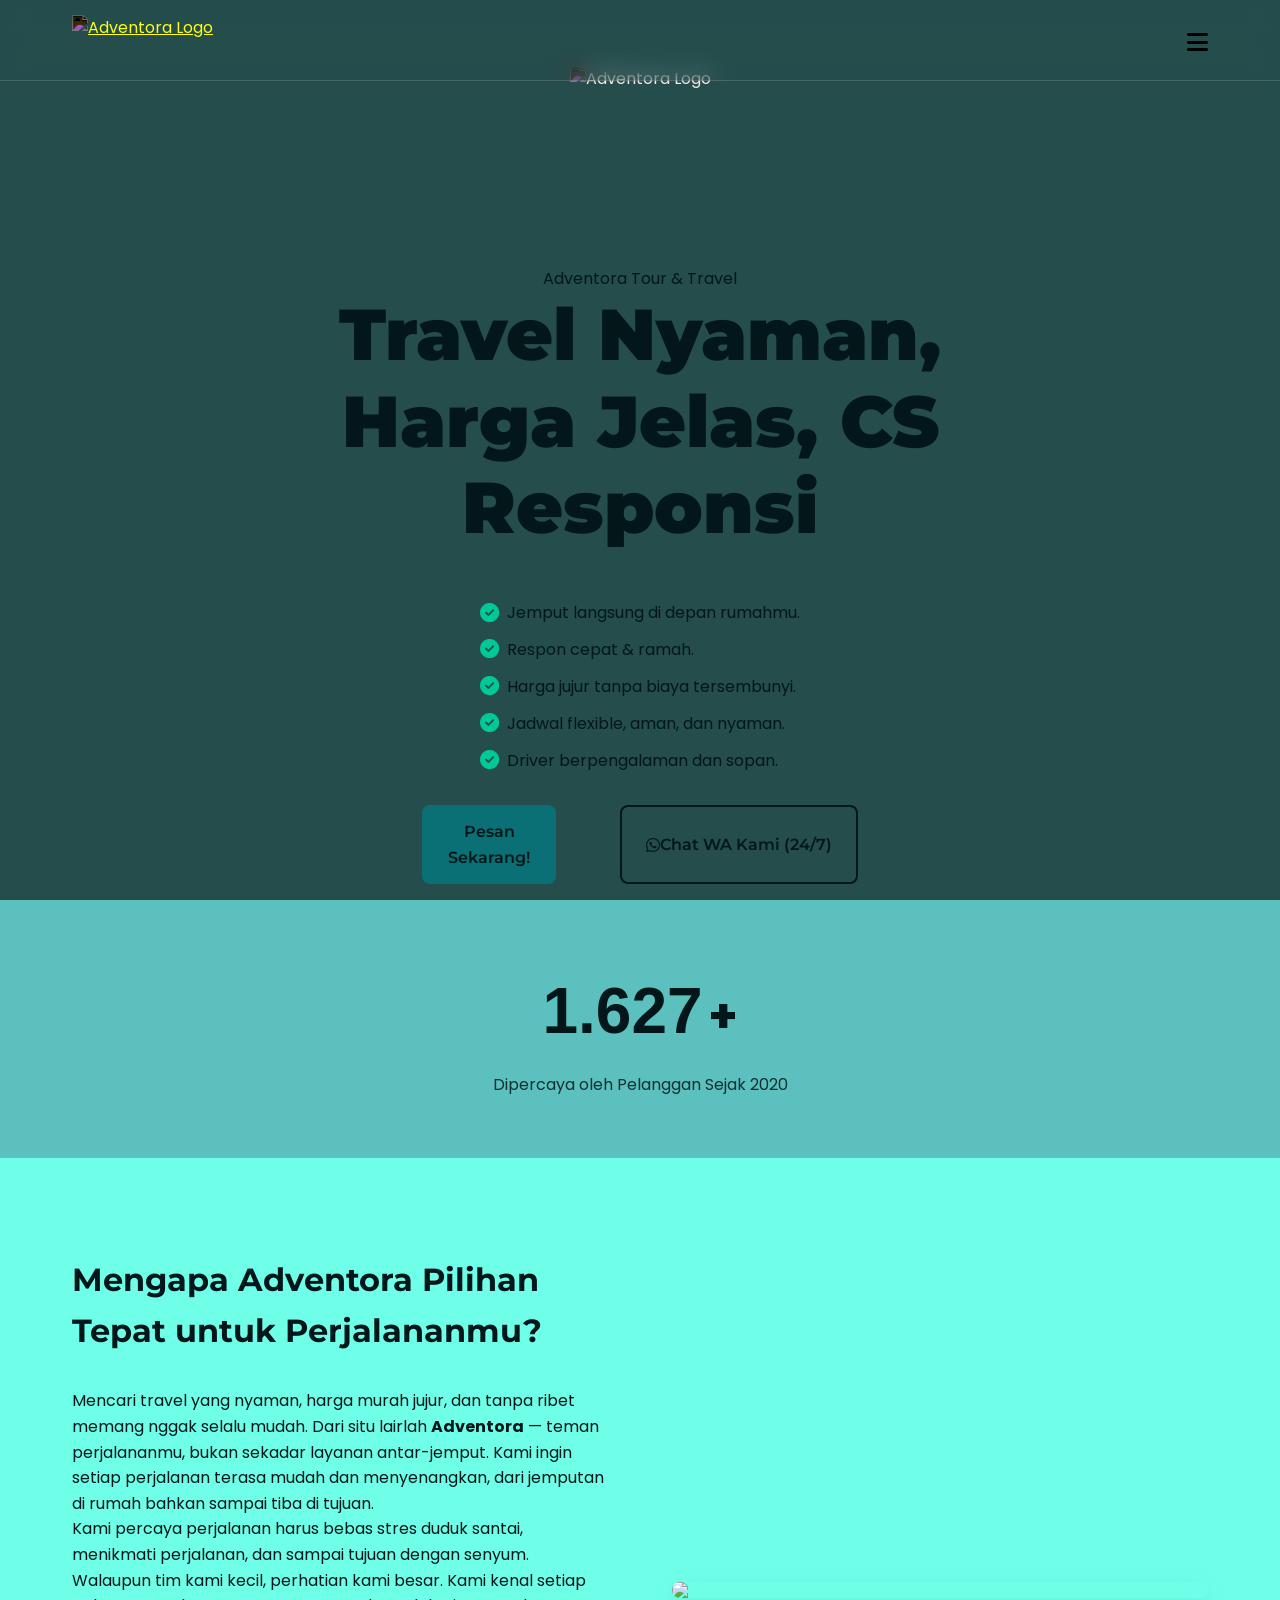
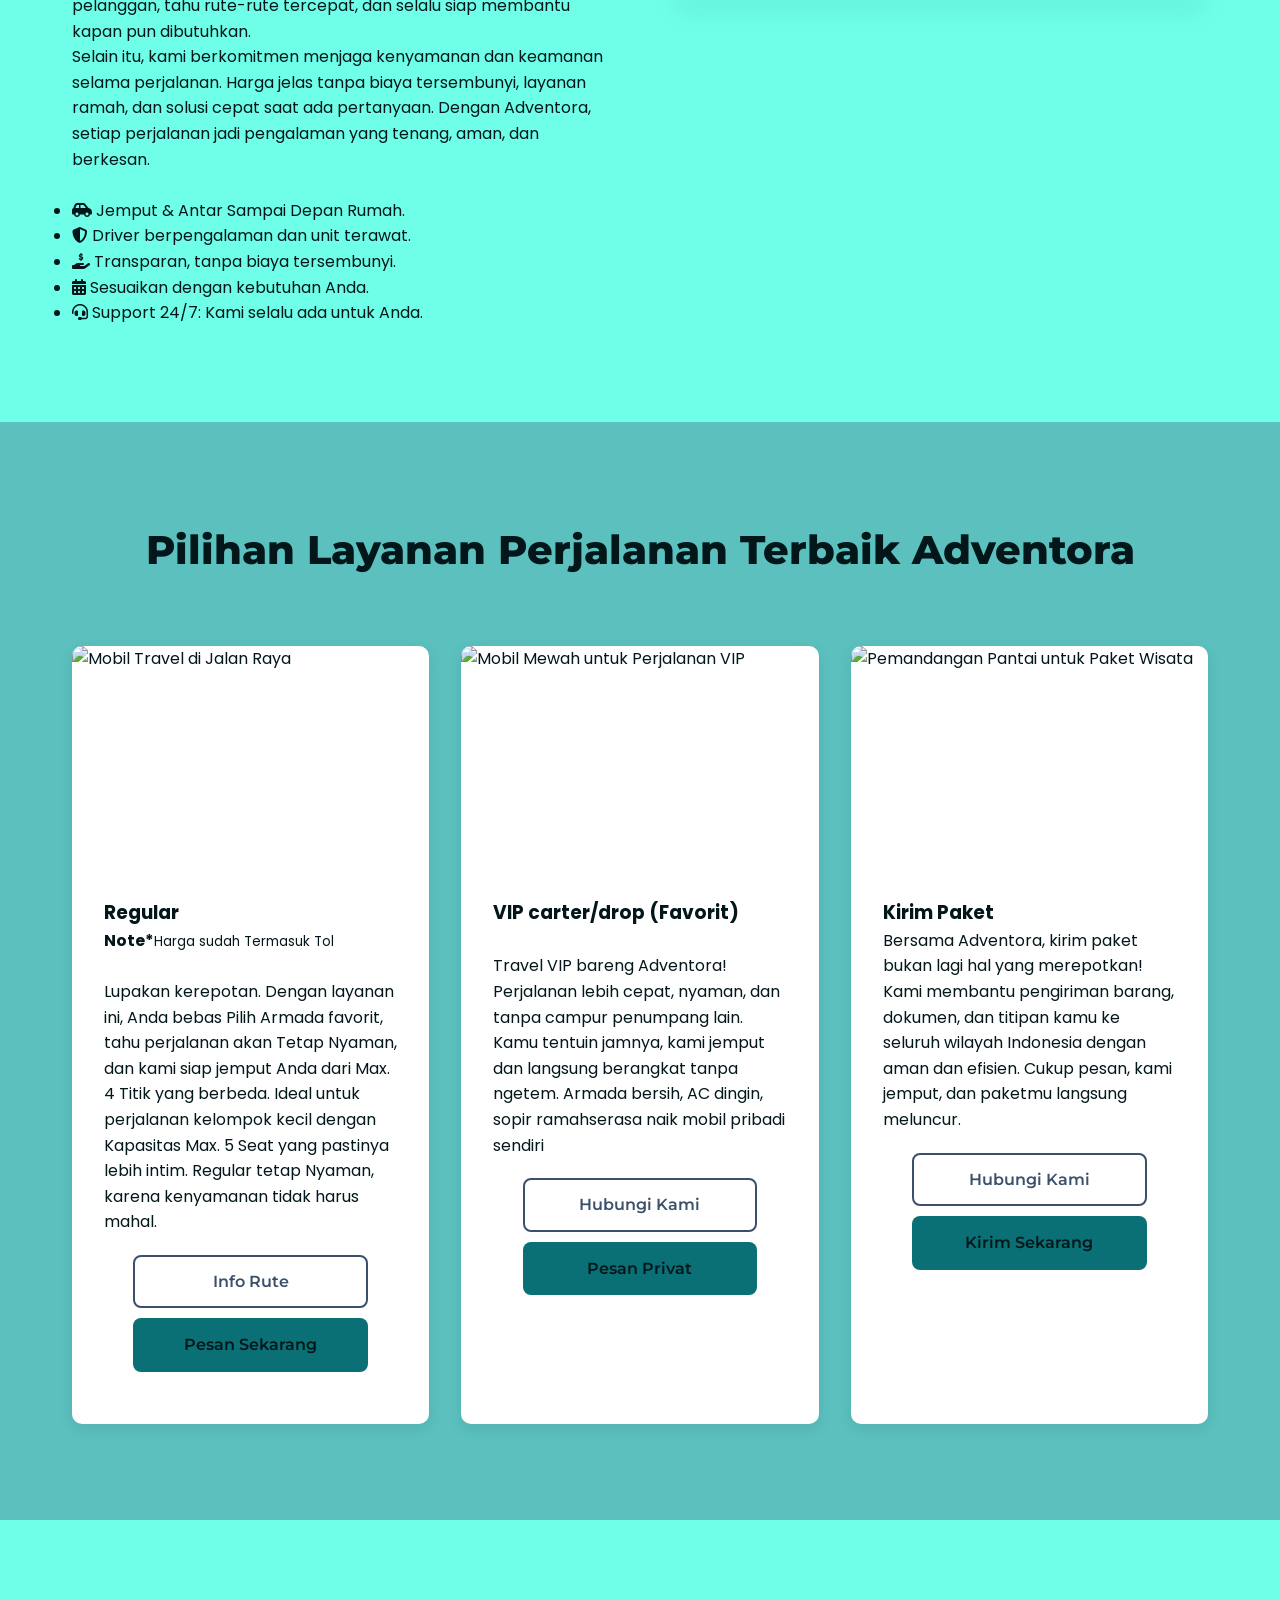
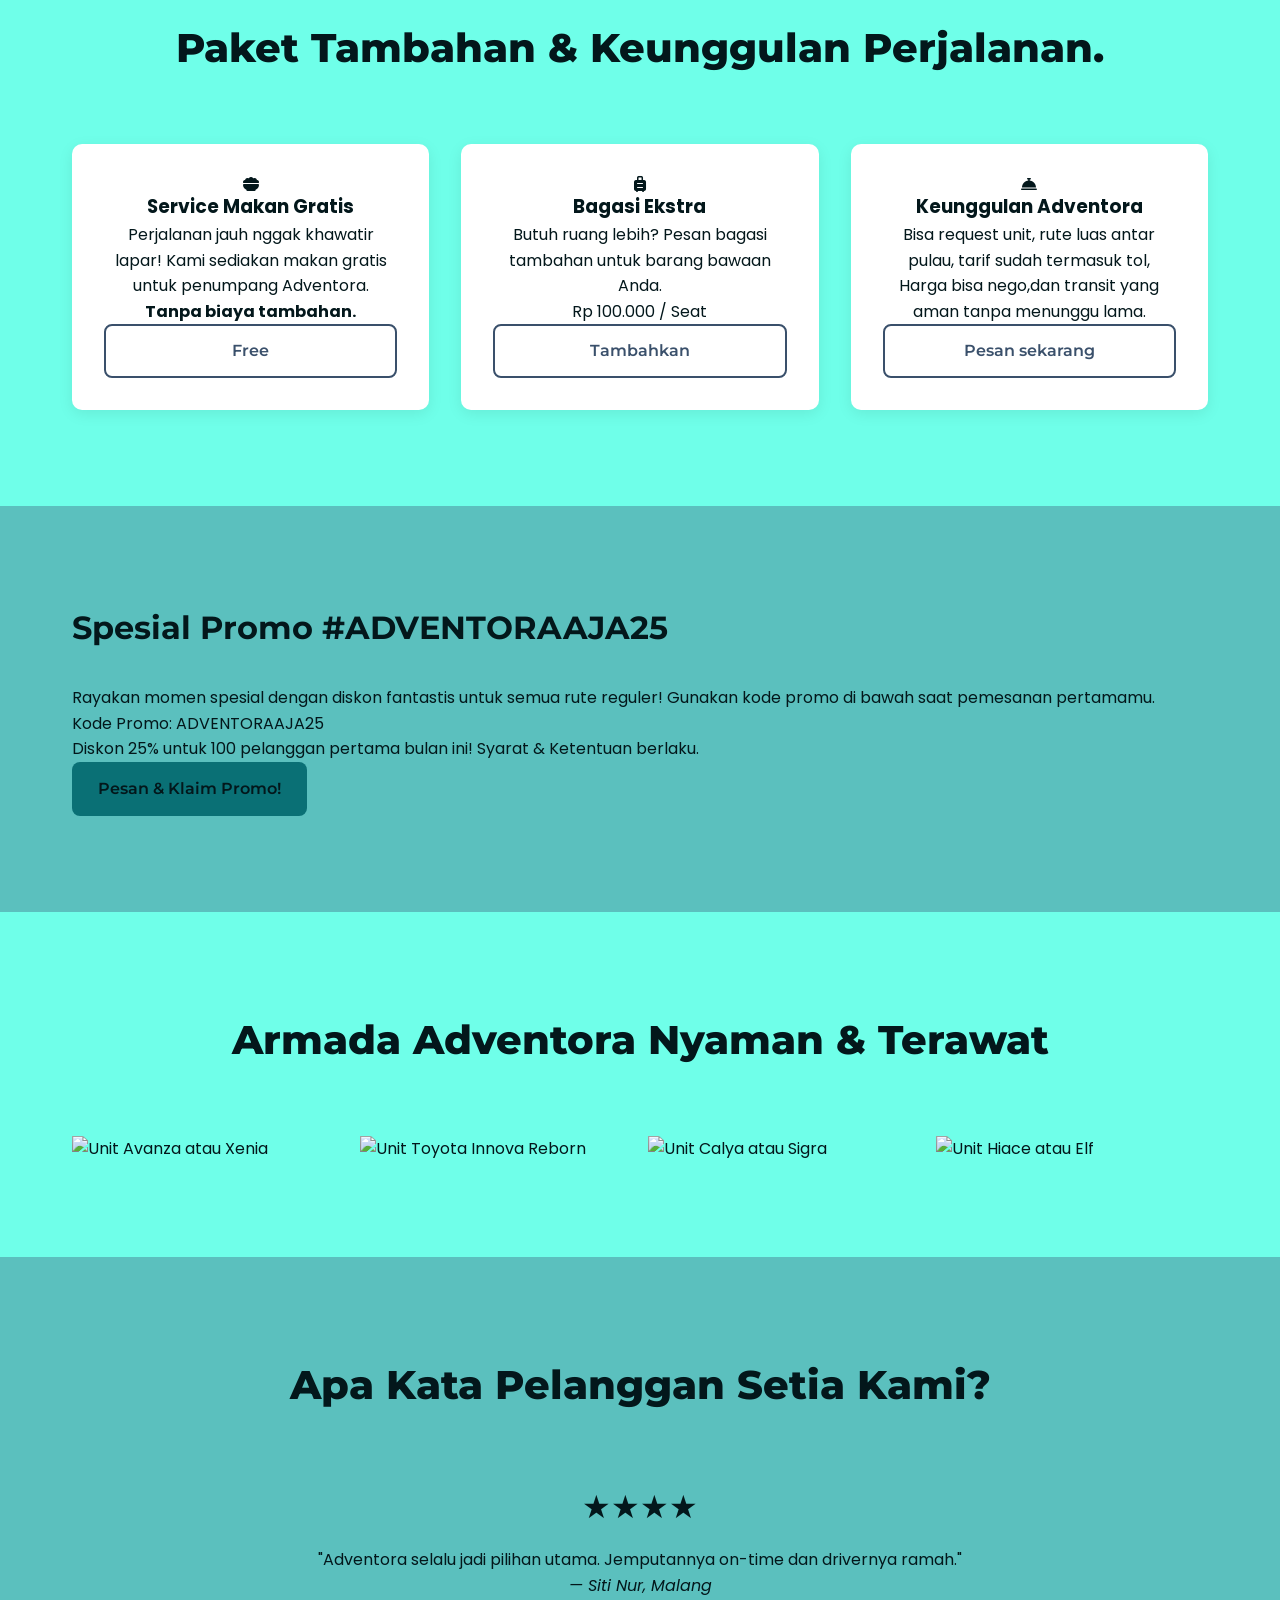
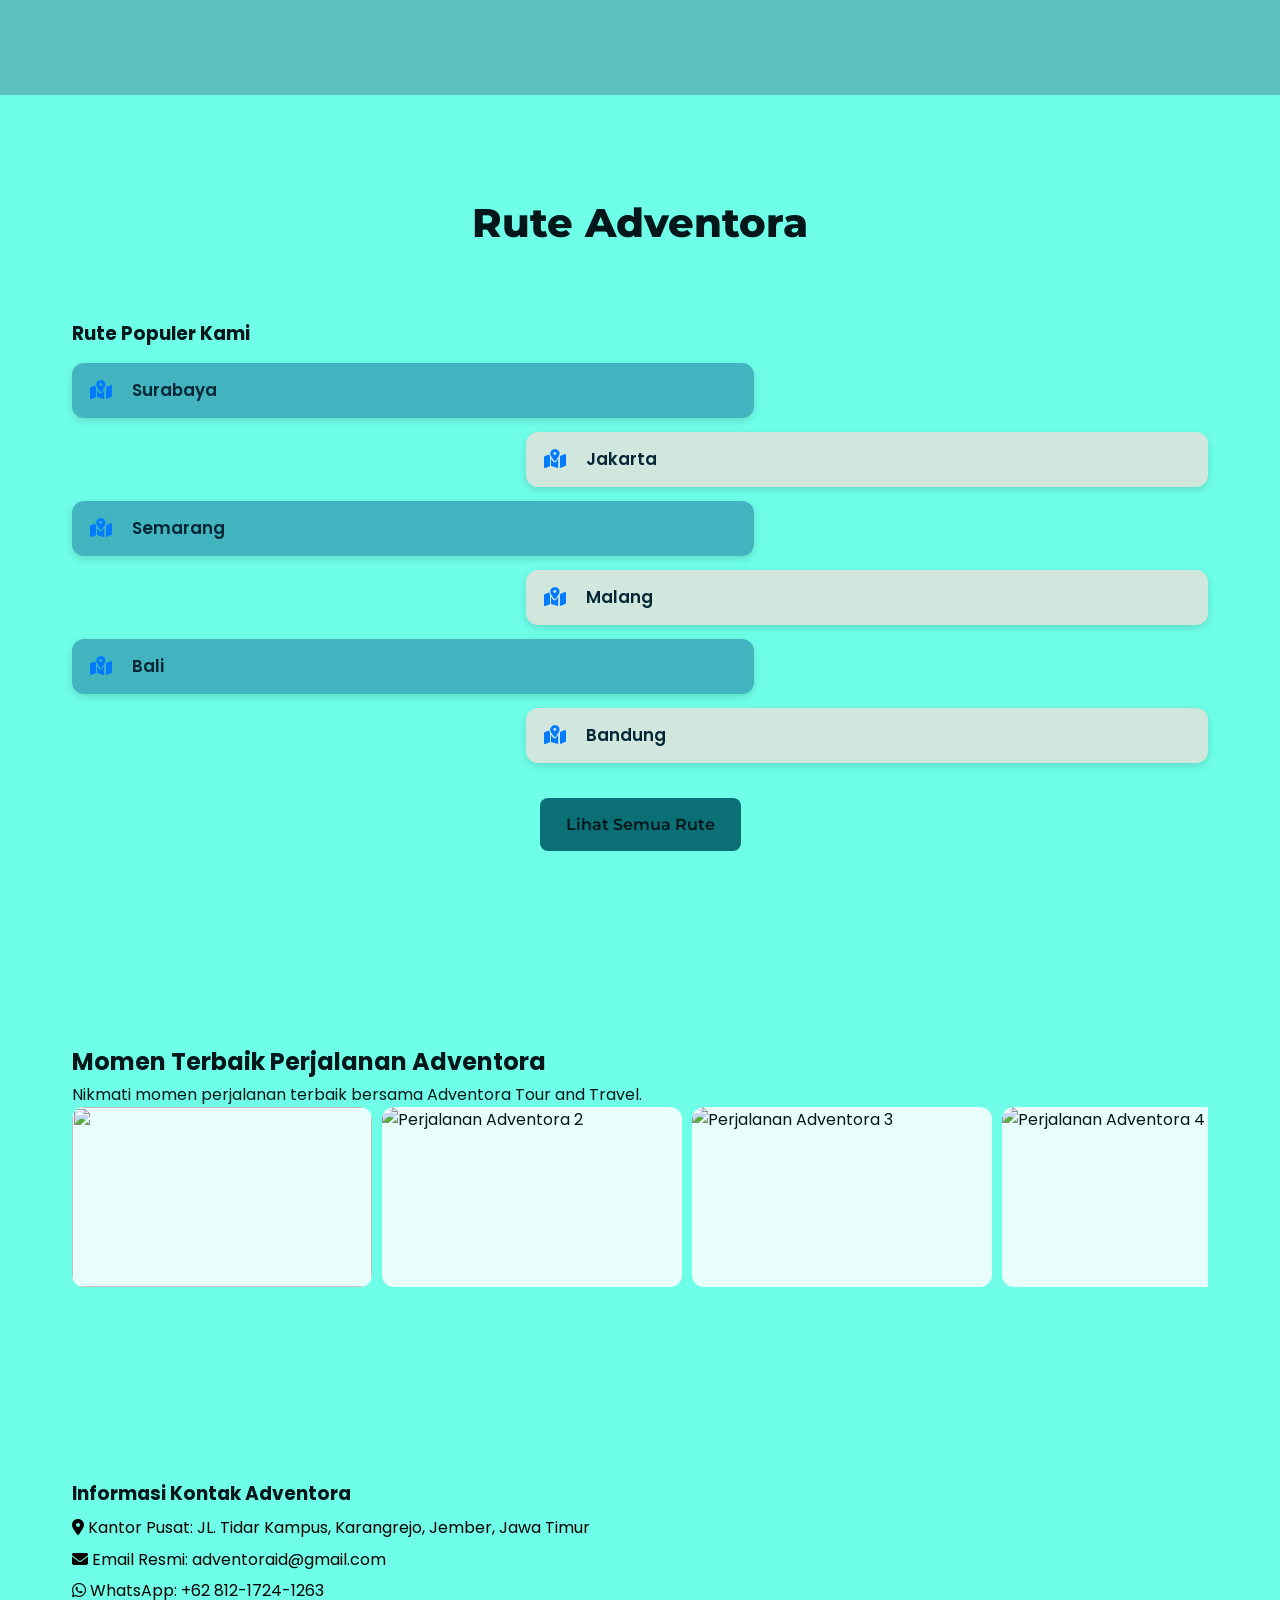
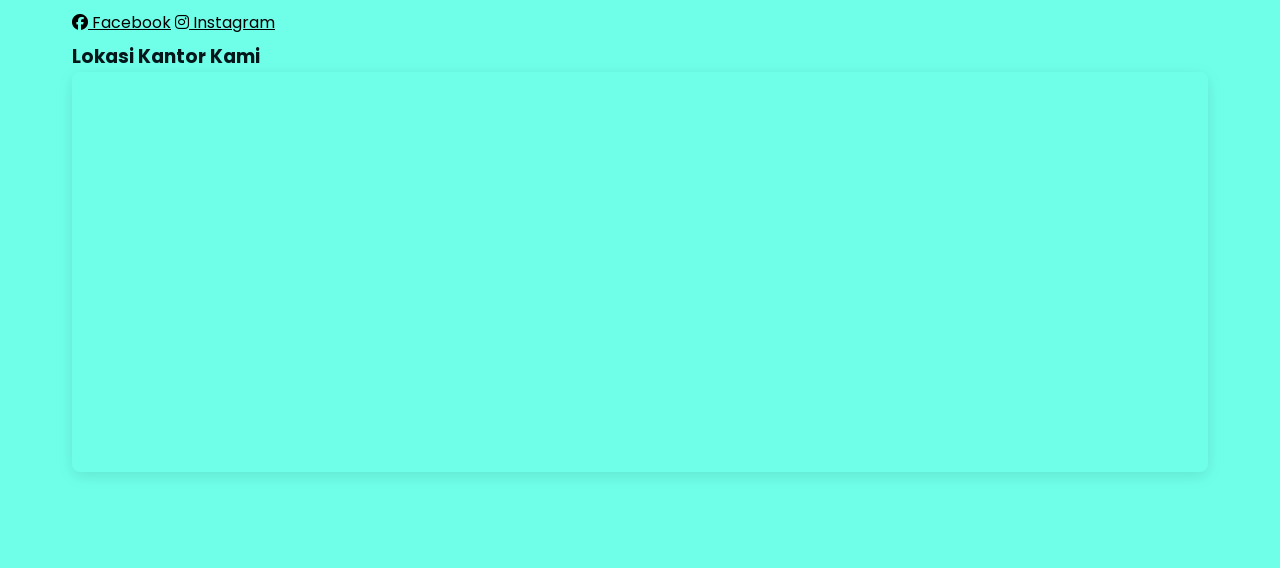
==== commit 812fc8f5: "Add files via upload" ====
--- a/index.html
+++ b/index.html
@@ -2,21 +2,23 @@
 <html lang="id">
 <head>
   <meta charset="utf-8">
-  <meta name="viewport" content="width=device-width,initial-scale=1">
-
-  <title>Adventora | Travel Nyaman, Harga Jujur, tanpa drama</title>
-
-  <meta name="description" content="Adventora Tour & Travel. Penjemputan fleksibel, cepat, nyaman, dan harga bersahabat setiap hari!">
+  <meta name="viewport" content="width=device-width, initial-scale=1">
+
+  <!-- Title & Description SEO -->
+  <title>Adventora | Travel Antar Kota Jawa Timur, Nyaman & Harga Jelas</title>
+  <meta name="description" content="Adventora Tour & Travel. Travel antar kota di Jawa Timur, jemput di rumah, antar sampai tujuan. Armada bersih, driver ramah, harga transparan, perjalanan nyaman setiap hari!">
+
+  <!-- Application Name -->
   <meta name="application-name" content="Adventora">
   <meta name="apple-mobile-web-app-title" content="Adventora">
   <meta name="google-site-verification" content="yW1zI6bdxQ2MPzpSYpargItjmuNy_vxs_qDg5s_tGUU">
 
-<!-- Favicon Complete Set -->
-<link rel="icon" type="image/png" sizes="16x16" href="/image/logo.png">
-<link rel="icon" type="image/png" sizes="32x32" href="/image/logo.png">
-<link rel="shortcut icon" href="/image/logo.png" type="image/png">
-<link rel="manifest" href="/manifest.json">
-<meta name="theme-color" content="#0C969C">
+  <!-- Favicon & Manifest -->
+  <link rel="icon" type="image/png" sizes="16x16" href="/image/favicon-16x16.png">
+  <link rel="icon" type="image/png" sizes="32x32" href="/image/favicon-32x32.png">
+  <link rel="shortcut icon" href="/image/logo.png" type="image/png">
+  <link rel="manifest" href="/manifest.json">
+  <meta name="theme-color" content="#0C969C">
 
   <!-- Canonical -->
   <link rel="canonical" href="https://www.adventora.web.id/">
@@ -31,18 +33,41 @@
   <!-- Main CSS -->
   <link rel="stylesheet" href="css/index.css">
 
-  <!-- Schema org (BIAR GOOGLE TAMPILKAN LOGO & BRAND) -->
+  <!-- Open Graph / Social Sharing -->
+  <meta property="og:title" content="Adventora | Travel Antar Kota Jawa Timur, Nyaman & Cepat">
+  <meta property="og:description" content="Jemput dari rumah, antar sampai tujuan. Armada bersih, driver ramah, harga transparan. Booking mudah via WhatsApp!">
+  <meta property="og:image" content="https://www.adventora.web.id/image/title.webp">
+  <meta property="og:url" content="https://www.adventora.web.id/">
+  <meta property="og:type" content="website">
+  <meta name="twitter:card" content="summary_large_image">
+
+  <!-- Structured Data JSON-LD -->
   <script type="application/ld+json">
   {
     "@context": "https://schema.org",
-    "@type": "Organization",
+    "@type": "TravelAgency",
     "name": "Adventora",
     "url": "https://www.adventora.web.id",
-    "logo": "https://www.adventora.web.id/image/logo.png"
+    "logo": "https://www.adventora.web.id/image/title.webp",
+    "sameAs": [
+      "https://www.facebook.com/share/17Li19iobX/",
+      "https://www.instagram.com/adventora_id?igsh=dWNpZ3poY3VzZTBr"
+    ],
+    "address": {
+      "@type": "PostalAddress",
+      "streetAddress": "JL. Tidar Kampus, Karangrejo",
+      "addressLocality": "Jember",
+      "addressRegion": "Jawa Timur",
+      "postalCode": "68123",
+      "addressCountry": "ID"
+    },
+    "telephone": "+6281217241263"
   }
   </script>
 
 </head>
+<body>
+<!-- Content website tetap seperti semula -->
 <body>
 
   <header class="navbar" id="navbar">
@@ -53,19 +78,19 @@
       <nav class="nav-links" id="navLinks">
         <a href="#home">Home</a>
         <a href="#about">Mengapa Kami</a>
-        <a href="#packages">Paket</a>
+        <a href="#packages">Layanan</a>
         <a href="#accessories">Keunggulan adventora</a>
         <a href="#promo">Promo</a>
       <div class="dropdown-group">
     <button class="dropdown-toggle">Surabaya <span class="arrow">▼</span></button>
     <div class="dropdown-panel">
-        <a href="/rute-kota.html?rute=Jember-Surabaya">Jember → Surabaya</a>
-        <a href="/rute-kota.html?rute=Bondowoso-Surabaya">Bondowoso → Surabaya</a>
-         <a href="/rute-kota.html?rute=Lumajang-Surabaya">Lumajang → Surabaya</a>
-        <a href="/rute-kota.html?rute=Situbondo-Surabaya">Situbondo → Surabaya</a>
+        <a href="jember-surabaya.html">Jember → Surabaya</a>
+        <a href="bondowoso-surabaya.html">Bondowoso → Surabaya</a>
+         <a href="lumajang-surabaya.html">Lumajang → Surabaya</a>
+        <a href="probolinggo-surabaya.html">Probolinggo → Surabaya</a>
         <a href="/rute-kota.html?rute=Banyuwangi-Surabaya">Banyuwangi → Surabaya</a>
           <a href="/rute-kota.html?rute=Probolinggo-Surabaya">Probolinggo → Surabaya</a>
-           <a href="/rute-kota.html?rute=Bali-Surabaya">Bali → Surabaya</a>
+           <a href="bali-surabaya.html">Bali → Surabaya</a>
            <a href="/rute-kota.html?rute=Semarang-Surabaya">Semarang → Surabaya</a>
             <a href="/rute-kota.html?rute=Malang-Surabaya">Malang → Surabaya</a>
     </div>
--- a/css/index.css
+++ b/css/index.css
@@ -1,1695 +1,867 @@
-/* --- Variabel Warna & Font Adventora --- */
+/* ==========================================================================
+   1. Konfigurasi Global & Reset
+   ========================================================================== */
+
+/* :root (Variabel CSS Global) */
 :root {
-  --adventora-primary: #007bff; /* Biru terang, bisa disesuaikan ke teal */
-  --adventora-secondary: #0056b3; /* Biru gelap */
-  --adventora-accent: #ff5722; /* Oranye/Merah terang untuk CTA */
-  --adventora-bg-light: #f8f9fa; /* Latar belakang section yang lebih terang */
-  --adventora-text-dark: #212529; /* Teks utama gelap */
-  --adventora-text-light: #ffffff; /* Teks terang */
-  --adve/*
- * styles.css
- * Adventora Travel Route - Premium & Elegant Style
- * Font: Poppins
- * Color Palette: #001f3f (Midnight Blue), #FFD700 (Gold/Aksen), #f4f4f9 (Light Gray), #2c3e50 (Darker Text)
- */
-
-@import url('https://fonts.googleapis.com/css2?family=Poppins:wght@300;400;600;700&display=swap');
-
-:root {
-    --primary-color: #001f3f; /* Midnight Blue - Elegan */
-    --accent-color: #ff5722; /* Gold/Orange Aksen - Premium */
-    --text-color: #333333;
-    --light-bg: #f4f4f9;
-    --card-bg: #ffffff;
-    --transition-speed: 0.2s;
-}
-
-/* 1. Global & Typography */
+    /* Variabel Warna Utama */
+    --color-primary: #3A506B; /* Warna biru utama, sering digunakan untuk tautan atau elemen interaktif. */
+    --color-secondary: #0C969C; /* Warna hijau sekunder. */
+    --color-highlight: #0A7075; /* Warna kuning untuk menyorot elemen penting (mis. tombol CTA). */
+    --color-dark: #03171B; /* Warna teks atau elemen gelap. */
+    --color-light: #; /* Warna teks atau elemen terang/latar belakang. */
+
+    /* Variabel Latar Belakang */
+    --bg-adventora: #5BC0BE; /* Warna latar belakang spesifik untuk elemen 'adventora'. */
+    --bg-section-light: #6FFFE9; /* Warna latar belakang untuk bagian/section terang. */
+    --bg-section-dark: #0B132B; /* Warna latar belakang untuk bagian/section gelap. */
+
+    /* Variabel Font */
+    --font-heading: 'Montserrat', sans-serif; /* Font untuk judul/heading. */
+    --font-body: 'Poppins', sans-serif; /* Font untuk teks tubuh/body. */
+
+    /* Variabel Spasi/Jarak (Spacing) */
+    --spacing-sm: 1rem; /* Spasi kecil (16px). */
+    --spacing-md: 2rem; /* Spasi sedang (32px). */
+    --spacing-lg: 4rem; /* Spasi besar (64px). */
+    --spacing-xl: 6rem; /* Spasi ekstra besar (96px), sering digunakan untuk padding section. */
+}
+
+/* Universal Reset (*) */
 * {
+    /* Mengatur model kotak agar padding dan border dihitung dalam lebar/tinggi elemen */
     box-sizing: border-box;
+    /* Menghapus margin dan padding default browser */
     margin: 0;
     padding: 0;
-    /* Smooth Scroll */
+}
+
+/* HTML Base */
+html {
+    /* Mengaktifkan scroll halus/smooth scrolling saat navigasi (mis. anchor link) */
     scroll-behavior: smooth;
-}
-
+    /* Menetapkan ukuran font dasar (16px) */
+    font-size: 16px;
+    /* Mencegah overflow horizontal pada seluruh dokumen */
+    overflow-x: hidden;
+}
+
+/* Body Base Styles */
 body {
-    font-family: 'Poppins', sans-serif;
+    /* Menerapkan font body global */
+    font-family: var(--font-body);
+    /* Mengatur tinggi baris/line height standar */
     line-height: 1.6;
-    color: var(--text-color);
-    background-color: var(--light-bg);
-    /* Latar Belakang Pemandangan (Ganti URL dengan gambar Anda) */
-    background-image: url('/image/view1.jpg');
-    background-attachment: fixed;
+    /* Menerapkan warna teks gelap default */
+    color: var(--color-dark);
+    /* Mengatur latar belakang halaman putih default */
+    background-color: #fff;
+    /* Mencegah overflow horizontal pada body */
+    overflow-x: hidden;
+}
+
+/* ==========================================================================
+   2. Utilitas dan Layout Dasar
+   ========================================================================== */
+
+/* Container (Pembatas Konten) */
+.container {
+    /* Menetapkan lebar maksimum kontainer */
+    max-width: 1200px;
+    /* Memposisikan kontainer di tengah halaman */
+    margin: 0 auto;
+    /* Menambahkan padding horizontal (spasi-md) untuk menghindari konten menempel di tepi layar */
+    padding: 0 var(--spacing-md);
+}
+
+/* Section (Pembungkus Bagian Halaman) */
+.section {
+    /* Menambahkan padding vertikal ekstra besar (spasi-xl) untuk memisahkan antar bagian */
+    padding: var(--spacing-xl) 0;
+    /* Memastikan konten di dalam section tidak meluber (penting untuk animasi) */
+    overflow: hidden; 
+}
+
+/* KONTROL GAMBAR GLOBAL */
+img {
+    /* Memastikan semua gambar tidak melebihi lebar kontainernya */
+    max-width: 100%;
+    /* Mengatur tinggi otomatis agar rasio aspek tetap terjaga */
+    height: auto;
+    /* Mengubah gambar menjadi elemen blok untuk menghilangkan margin bawah default */
+    display: block; 
+}
+
+/* Latar Belakang Bertema */
+.adventora-bg {
+    /* Menerapkan warna latar belakang utama adventora */
+    background-color: var(--bg-adventora);
+    /* Mengubah warna teks menjadi terang agar kontras */
+    color: var(--color-light);
+}
+
+/* Latar Belakang Section Terang */
+.adventora-section-bg {
+    /* Menerapkan warna latar belakang section terang */
+    background-color: var(--bg-section-light);
+}
+
+/* Perataan Teks Judul dan Badge */
+.section-title, .trust-badge .trust-text {
+    /* Meratakan teks judul bagian dan teks trust badge ke tengah */
+    text-align: center;
+}
+
+/* Gaya Judul Utama Bagian */
+.section-title {
+    /* Menerapkan font heading */
+    font-family: var(--font-heading);
+    /* Ukuran font besar untuk judul utama */
+    font-size: 2.5rem;
+    /* Margin bawah besar */
+    margin-bottom: var(--spacing-lg);
+    /* Ketebalan font ekstra */
+    font-weight: 800;
+}
+
+/* Gaya Judul Kiri (Sekunder) */
+.section-title-left {
+    /* Menerapkan font heading */
+    font-family: var(--font-heading);
+    /* Ukuran font lebih kecil dari judul utama */
+    font-size: 2rem;
+    /* Margin bawah sedang */
+    margin-bottom: var(--spacing-md);
+    /* Ketebalan font tebal */
+    font-weight: 700;
+}
+
+/* Tombol (Button) */
+.btn {
+    /* Menggunakan flexbox untuk penataan konten tombol (mis. ikon dan teks) */
+    display: inline-flex;
+    /* Meratakan item secara vertikal */
+    align-items: center;
+    /* Meratakan item secara horizontal */
+    justify-content: center;
+    /* Padding internal tombol */
+    padding: 0.75rem 1.5rem;
+    /* Sudut membulat */
+    border-radius: 8px;
+    /* Menghilangkan dekorasi teks (underline) */
+    text-decoration: none;
+    /* Ketebalan font */
+    font-weight: 600;
+    /* Transisi halus untuk semua perubahan properti */
+    transition: all 0.3s ease;
+    /* Mengubah kursor saat diarahkan */
+    cursor: pointer;
+    /* Border transparan default */
+    border: 2px solid transparent;
+    /* Font untuk teks tombol */
+    font-family: var(--font-heading);
+}
+
+/* Tombol Primary */
+.btn.primary { 
+    /* Latar belakang warna highlight (kuning) */
+    background-color: var(--color-highlight); 
+    /* Warna teks gelap */
+    color: var(--color-dark); 
+}
+.btn.primary:hover { 
+    /* Perubahan warna saat hover */
+    background-color: #03fffe; 
+    /* Efek angkat sedikit saat hover */
+    transform: translateY(-6px); 
+}
+
+/* Tombol Ghost (Transparan dengan Border Terang) */
+.btn.ghost { 
+    /* Latar belakang transparan */
+    background-color: transparent; 
+    /* Border warna terang */
+    border-color: var(--color-light); 
+    /* Warna teks terang */
+    color: var(--color-light); 
+}
+.btn.ghost:hover { 
+    /* Latar belakang sedikit transparan saat hover */
+    background-color: rgba(255, 255, 255, 0.1); 
+    /* Efek angkat sedikit saat hover */
+    transform: translateY(-2px); 
+}
+
+/* Tombol Outline (Border Warna Primary) */
+.btn.outline { 
+    /* Latar belakang transparan */
+    background-color: transparent; 
+    /* Border warna primary */
+    border-color: var(--color-primary); 
+    /* Warna teks primary */
+    color: var(--color-primary); 
+}
+.btn.outline:hover { 
+    /* Latar belakang menjadi warna primary saat hover */
+    background-color: var(--color-primary); 
+    /* Warna teks menjadi terang saat hover */
+    color: var(--color-light); 
+}
+
+/* Keyframe Animasi Pulse */
+@keyframes pulse {
+    /* Awal: bayangan kotak penuh */
+    0% { box-shadow: 0 0 0 0 rgb(7,243,255); }
+    /* Tengah: bayangan kotak memudar dan meluas */
+    70% { box-shadow: 0 0 0 10px rgba(255, 193, 7, 0); }
+    /* Akhir: kembali ke awal */
+    100% { box-shadow: 0 0 0 0 rgba(255, 193, 7, 0); }
+}
+
+/* Penerapan Animasi Pulse (untuk CTA) */
+.cta-pulse { 
+    /* Menerapkan animasi pulse berulang tak terbatas */
+    animation: pulse 1.5s infinite; 
+}
+
+/* ==========================================================================
+   3. Navbar (Navigasi Atas)
+   ========================================================================== */
+
+.navbar {
+    position: fixed;
+    top: 0;
+    left: 0;
+    right: 0;
+    padding: 15px 0;
+    z-index: 999;
+    backdrop-filter: blur(12px); /* efek blur */
+    background: #24eed473); /* sedikit transparan */
+    border-bottom: 1px solid rgba(255, 255, 255, 0.15);
+}
+/* Gaya Navbar saat di-scroll */
+.navbar.scrolled {
+    /* Latar belakang menjadi putih saat di-scroll */
+    background-color: #6FFFE9;
+    /* Menambahkan bayangan kotak (shadow) saat di-scroll */
+    box-shadow: 0 2px 10px rgba(0, 0, 0, 0.1);
+}
+
+/* Warna Tautan Navigasi saat Navbar di-scroll */
+.navbar.scrolled .nav-links a {
+    /* Warna tautan menjadi gelap saat di-scroll */
+    color: var(--color-light); 
+}
+
+/* Inner Konten Navigasi */
+.nav-inner {
+    /* Menggunakan flexbox untuk menata logo dan tautan */
+    display: flex;
+    /* Memisahkan logo dan tautan sejauh mungkin */
+    justify-content: space-between;
+    /* Meratakan item secara vertikal */
+    align-items: center;
+}
+
+/* Gambar Logo */
+.logo-img {
+    /* Menetapkan tinggi logo */
+    height: 50px; 
+    /* Transisi untuk filter (perubahan warna) */
+    transition: filter 0.3s ease;
+    /* Invert warna logo (mis. dari hitam menjadi putih) untuk latar belakang transparan */
+    filter: invert(100%); 
+}
+
+/* Gambar Logo saat Navbar di-scroll */
+.navbar.scrolled .logo-img {
+    /* Menghapus filter invert (mengembalikan warna asli, mis. menjadi hitam) */
+    filter: none; 
+}
+
+/* Tautan Navigasi */
+.nav-links a {
+    /* Warna tautan default (terang) */
+    color: var(--color-light); 
+    /* Margin kiri antar tautan */
+    margin-left: var(--spacing-md);
+    /* Menghilangkan dekorasi teks */
+    text-decoration: none;
+    /* Ketebalan font */
+    font-weight: 600;
+    /* Transisi halus untuk perubahan warna */
+    transition: color 0.3s ease;
+}
+
+/* Efek Hover Tautan Navigasi */
+.nav-links a:hover {
+    /* Warna berubah menjadi highlight saat hover */
+    color: var(--color-highlight);
+}
+
+/* Tombol Toggle Navigasi (Hamburger Menu) */
+.nav-toggle {
+    background: none;
+    border: none;
+    font-size: 2rem;
+    color: white;
+    cursor: pointer;
+    z-index: 1001;
+    transition: transform 0.3s ease;
+}
+
+/* Saat ditekan jadi X / close */
+.nav-toggle.active {
+    transform: rotate(90deg); /* bisa diganti jadi scale/rotate */
+}
+
+/* Warna Tombol Toggle saat Navbar di-scroll */
+.navbar.scrolled .nav-toggle {
+    /* Warna ikon menjadi gelap saat di-scroll */
+    color: var(--color-light);
+}
+
+.nav-toggle {
+  position: relative;
+  z-index: 10001;
+}
+/* ==========================================================================
+   4. Hero Section (Bagian Utama)
+   ========================================================================== */
+
+.hero {
+    /* Tinggi minimal setinggi viewport */
+    min-height: 100vh;
+    /* Menggunakan flexbox untuk memposisikan konten di tengah */
+    display: flex;
+    /* Meratakan item secara vertikal */
+    align-items: center;
+    /* Meratakan item secara horizontal */
+    justify-content: center;
+    /* Perataan teks di tengah */
+    text-align: center;
+    /* Posisi relatif untuk pseudoelemen overlay */
+    position: relative;
+    /* Pengaturan gambar latar belakang (jika ada) */
     background-size: cover;
     background-position: center;
-    padding-top: 40px; /* Jarak untuk Fixed Header */
-}
-
-/* 2. Header & Navigasi */
-
-/* === NAVBAR === */
-.navbar {
-  width: 100%;
-  height: 60px;
-  position: fixed;
-  top: 0;
-  left: 0;
-  background: #007bffe6;
-  backdrop-filter: blur(10px);
-  z-index: 1000;
-  transition: 0.3s;
-  display: flex;
-  align-items: center; /* Tengah vertikal */
-}
-
-.navbar.scrolled {
-  background: #007bff26;
-}
-
-.nav-inner {
-  width: 100%;
-  max-width: 1100px;
-  margin: 0 auto;
-  padding: 0 2rem;
-  display: flex;
-  justify-content: space-between;
-  align-items: center;
-  
-}
-
-.logo-img {
-  height: 50px;
-}
-
-.nav-links {
-  display: flex;
-  gap: 1.5rem;
-}
-
-.nav-links a {
-  color: white;
-  text-decoration: none;
-  font-weight: 500;
-  transition: 0.3s;
-}
-
-.nav-links a:hover {
-  color: #007bff26;
-}
-
-/* --- Hamburger --- */
-.nav-toggle {
-  display: none;
-  background: none;
-  border: none;
-  color: white;
-  font-size: 1.5rem;
-  cursor: pointer;
-}
-
-/* --- Responsive Mobile --- */
-@media (max-width: 768px) {
-  .nav-links {
+}
+
+/* Overlay Gelap pada Hero Section */
+.hero::before {
+    /* Membuat overlay hitam semi-transparan di atas gambar latar */
+    content: '';
     position: absolute;
-    top: 70px;
+    top: 0;
+    left: 0;
     right: 0;
-    background: #007bffe5;
+    bottom: 0;
+    /* Warna overlay (hitam dengan opasitas 0.6) */
+    background-color: rgba(0, 0, 0, 0.6);
+    z-index: 1 ;
+}
+
+/* Konten Utama Hero Section */
+.hero-content {
+    /* Posisi relatif agar di atas overlay */
+    position: relative;
+    /* Z-index tinggi */
+    z-index: 1;
+    /* Lebar maksimum konten */
+    max-width: 800px;
+    /* Flexbox untuk penataan vertikal */
+    display: flex;
     flex-direction: column;
-    width: 200px;
-    padding: 1rem;
-    border-radius: 0 0 0 10px;
-    display: none;
-  }
-
-  .nav-links.active {
-    display: flex;
-  }
-
-  .nav-toggle {
-    display: block;
-  }
-}
-
-
-
-/* 3. Main Container & Hero */
-.container {
-    max-width: 1200px;
-    margin: 40px auto;
-    padding: 0 5%;
-}
-
-.hero {
-    background-color: rgba(255, 255, 255, 0.9);
-    padding: 10px;
-    border-radius: 12px;
-    box-shadow: 0 8px 25px rgba(0, 0, 0, 0.1);
-    margin-bottom: 40px;
-    text-align: center;
-}
-
+    /* Penataan di tengah */
+    align-items: center;
+    justify-content: center;
+}
+
+/* Gambar Logo di Hero Section */
+.hero-logo-img {
+    /* Tinggi logo */
+    height: 200px;
+    /* Margin bawah */
+    
+    /* Invert warna (mis. agar putih di latar gelap) */
+    filter: invert(100%);
+}
+
+/* Judul Utama Hero */
 .hero h1 {
-    font-size: 2.5em;
-    color: var(--primary-color);
-    margin-bottom: 10px;
-    font-weight: 700;
-}
-
-.hero p {
-    font-size: 1.1em;
-    color: #666;
-    margin-bottom: 25px;
-}
-
-/* 4. Search & Filter */
-.search-filter-area {
-    display: flex;
-    gap: 20px;
-    margin-bottom: 30px;
-    background-color: var(--card-bg);
-    padding: 20px;
-    border-radius: 8px;
-    box-shadow: 0 4px 10px rgba(0, 0, 0, 0.05);
-}
-
-.search-input, .filter-select {
-    flex-grow: 1;
-    padding: 12px 15px;
-    border: 1px solid #ddd;
-    border-radius: 6px;
-    font-size: 1em;
-    transition: border-color var(--transition-speed);
-    font-family: 'Poppins', sans-serif;
-}
-
-.search-input:focus, .filter-select:focus {
-    border-color: var(--accent-color);
-    outline: none;
-    box-shadow: 0 0 0 2px rgba(252, 163, 17, 0.2);
-}
-
-/* 5. Route Cards Layout */
-.route-list {
-    display: grid;
-    grid-template-columns: repeat(auto-fit, minmax(300px, 1fr));
-    gap: 30px;
-}
-
-/* 6. Route Card Design */
-.route-card {
-    background-color: var(--card-bg);
-    border-radius: 12px;
-    box-shadow: 0 6px 15px rgba(0, 0, 0, 0.1);
-    overflow: hidden;
-    transition: transform var(--transition-speed) ease-out, box-shadow var(--transition-speed) ease-out;
-    opacity: 0; /* Untuk animasi saat muncul */
-    transform: translateY(20px); /* Untuk animasi saat muncul */
-}
-
-/* Hover Elegan */
-.route-card:hover {
-    transform: translateY(-5px);
-    box-shadow: 0 15px 30px rgba(0, 0, 0, 0.15);
-}
-
-.card-image {
-    width: 100%;
-    height: 180px;
-    object-fit: cover;
-}
-
-.card-content {
-    padding: 20px;
-}
-
-.card-content h3 {
-    font-size: 1.5em;
-    color: var(--primary-color);
-    margin-bottom: 10px;
-    font-weight: 600;
-}
-
-.card-content p {
-    margin-bottom: 8px;
-    font-size: 0.95em;
-}
-
-.card-content strong {
-    font-weight: 600;
-    color: var(--primary-color);
-}
-
-.price {
-    font-size: 1.4em;
-    color: var(--accent-color);
-    font-weight: 700;
-    margin-top: 15px;
-}
-
-/* Tombol Premium */
-.btn-view-route {
-    display: block;
-    width: 100%;
-    padding: 12px;
-    margin-top: 20px;
-    background-color: var(--accent-color);
-    color: var(--primary-color);
-    text-align: center;
-    text-decoration: none;
-    border: none;
-    border-radius: 6px;
-    font-weight: 600;
-    font-size: 1em;
-    cursor: pointer;
-    transition: background-color var(--transition-speed) ease-in-out, transform 0.15s;
-}
-
-.btn-view-route:hover {
-    background-color: #e59300; /* Darker Gold/Orange */
-    transform: translateY(-2px);
-}
-
-/* Animasi saat elemen muncul */
-.card-visible {
-    opacity: 1;
-    transform: translateY(0);
-    transition: opacity 0.6s ease-out, transform 0.6s ease-out;
-}
-
-/* 7. Responsive Design */
-@media (max-width: 768px) {
-    .header {
-        padding: 10px 4%;
-    }
-
-    .hero {
-        padding: 30px;
-        margin-bottom: 30px;
-    }
-
-    .hero h1 {
-        font-size: 2em;
-    }
-
-    .search-filter-area {
-        flex-direction: column;
-        gap: 15px;
-        padding: 15px;
-    }
-
-    .route-list {
-        gap: 20px;
-    }
-}
-
-/* 8. Utility & Detail Page (Reused Styles) */
-.detail-section {
-    background-color: rgba(255, 255, 255, 0.95);
-    padding: 40px;
-    border-radius: 12px;
-    box-shadow: 0 8px 25px rgba(0, 0, 0, 0.1);
-    margin-top: 30px;
-}
-
-.detail-section h2 {
-    color: var(--primary-color);
-    font-size: 2em;
-    margin-bottom: 20px;
-    border-bottom: 3px solid var(--accent-color);
-    padding-bottom: 10px;
-    display: inline-block;
-}
-
-.detail-info {
-    display: grid;
-    grid-template-columns: repeat(auto-fit, minmax(250px, 1fr));
-    gap: 20px;
-    margin-bottom: 30px;
-}
-
-.info-box {
-    padding: 15px;
-    border-left: 5px solid var(--primary-color);
-    background-color: var(--light-bg);
-    border-radius: 4px;
-}
-
-.info-box span {
-    display: block;
-    font-size: 0.9em;
-    color: #666;
-}
-
-.info-box strong {
-    font-size: 1.2em;
-    color: var(--text-color);
-}
-
-.facility-list {
-    list-style: none;
-    display: flex;
-    flex-wrap: wrap;
-    gap: 15px 30px;
-    padding: 0;
-}
-
-.facility-list li {
-    font-size: 1em;
-    font-weight: 500;
-    color: var(--primary-color);
-}
-
-.facility-list li::before {
-    content: '✅'; /* Simbol Fasilitas */
-    margin-right: 8px;
-}
-
-.stop-list {
+    /* Font heading */
+    font-family: var(--font-heading);
+    /* Ukuran font besar */
+    font-size: 3rem;
+    /* Ketebalan font ekstra */
+    font-weight: 1000;
+    /* Margin bawah */
+    margin-bottom: var(--spacing-);
+    /* Tinggi baris lebih rapat */
+    line-height: 1.2;
+    /* Tinggi minimal untuk menghindari pergeseran tata letak saat konten dimuat */
+    min-height: 4.2rem; 
+}
+
+.typing-target {
+    opacity: 1 !important;
+}
+/* Daftar Poin Keunggulan/Comfort Points */
+.comfort-points {
     list-style: none;
     padding: 0;
-}
-
-.stop-list li {
-    border-left: 2px solid var(--accent-color);
-    padding: 10px 0 10px 20px;
-    position: relative;
-    margin-left: 10px;
-}
-
-.stop-list li:last-child {
-    border-left: none;
-}
-
-.stop-list li::before {
-    content: '📍';
-    position: absolute;
-    left: -12px;
-    top: 50%;
-    transform: translateY(-50%);
-    font-size: 1.2em;
-    background-color: var(--card-bg);
-    padding: 2px;
-    border-radius: 50%;
-}
-
-.no-route-message {
-  text-align: center;
-  margin-top: 2rem;
-  font-size: 1rem;
-  color: #555;
-  background: #f8f8f8;
-  padding: 1.5rem;
-  border-radius: 12px;
-  box-shadow: 0 2px 6px rgba(0,0,0,0.05);
-}
-
-.no-route-message a {
-  display: inline-block;
-  margin-top: 1rem;
-  padding: 0.7rem 1.2rem;
-  background: #25D366;
-  color: white;
-  border-radius: 8px;
-  text-decoration: none;
-  font-weight: 600;
-  transition: 0.3s;
-}
-
-.no-route-message a:hover {
-  background: #1da955;
-}ntora-gray-muted: #6c757d; /* Warna abu-abu muted */
-
-  --font-heading: 'Montserrat', sans-serif;
-  --font-body: 'Poppins', sans-serif;
-
-  --container: 1200px;
-  --radius: 12px;
-}
-
-/* --- Global Reset & Base Styles --- */
-* {
-  box-sizing: border-box;
-  margin: 0;
-  padding: 0;
-}
-
-html {
-  scroll-behavior: smooth;
-}
-
-body {
-  font-family: var(--font-body);
-  color: var(--adventora-text-dark);
-  background: var(--adventora-bg-light);
-  line-height: 1.6;
-  -webkit-font-smoothing: antialiased;
-  text-rendering: optimizeLegibility;
-}
-
-a {
-  text-decoration: none;
-  color: var(--adventora-primary);
-}
-
-a:hover {
-  color: var(--adventora-accent);
-}
-
-.container {
-  width: 90%;
-  max-width: var(--container);
-  margin: 0 auto;
-}
-
-/* --- Section Styling --- */
-.section {
-  padding: 80px 0;
-  position: relative;
-  overflow: hidden;
-}
-
-.section-title {
-  font-family: var(--font-heading);
-  font-size: clamp(28px, 4vw, 40px);
-  margin-bottom: 50px;
-  text-align: center;
-  font-weight: 800;
-  color: var(--adventora-text-dark);
-}
-
-.section-title-left {
-  font-family: var(--font-heading);
-  font-size: clamp(24px, 3.5vw, 36px);
-  margin-bottom: 25px;
-  text-align: left;
-  font-weight: 700;
-  color: var(--adventora-text-dark);
-}
-
-.adventora-bg {
-  background-color: var(--adventora-primary);
-  color: var(--adventora-text-light);
-}
-
-.adventora-bg .section-title, .adventora-bg .section-title-left, .adventora-bg h2, .adventora-bg p, .adventora-bg li, .adventora-bg .price, .adventora-bg cite {
-  color: var(--adventora-text-light);
-}
-
-.adventora-section-bg {
-  background-color: var(--adventora-bg-light);
-  color: var(--adventora-text-dark);
-}
-
-/* --- Navbar --- */
-.navbar {
-  position: fixed;
-  top: 0;
-  left: 0;
-  right: 0;
-  z-index: 100;
-  padding: 15px 0;
-  transition: background 0.3s ease, box-shadow 0.3s ease;
-}
-
-.nav-inner {
-  display: flex;
-  align-items: center;
-  justify-content: space-between;
-}
-
-.navbar.scrolled {
-  background: var(--adventora-primary);
-  box-shadow: 0 4px 15px rgba(0, 0, 0, 0.2);
-}
-
-.brand {
-  display: flex;
-  align-items: center;
-}
-
-.brand .logo-img {
-  height: 40px; /* Sesuaikan ukuran logo */
-  width: auto;
-  filter: brightness(0) invert(1); /* Untuk logo putih di navbar default */
-  transition: filter 0.3s ease;
-}
-
-.navbar.scrolled .brand .logo-img {
-    filter: none; /* Kembali ke warna asli jika ada logo berwarna di scroll */
-}
-
-.nav-links {
-  display: flex;
-  gap: 30px;
-}
-
-.nav-links a {
-  color: var(--adventora-text-light);
-  font-weight: 600;
-  padding: 5px 0;
-  transition: color 0.3s ease, border-bottom 0.3s ease;
-  position: relative;
-}
-
-.nav-links a:hover {
-  color: var(--adventora-accent);
-}
-
-.nav-links a::after {
-  content: '';
-  position: absolute;
-  left: 0;
-  bottom: -5px;
-  width: 0;
-  height: 2px;
-  background-color: var(--adventora-accent);
-  transition: width 0.3s ease;
-}
-
-.nav-links a:hover::after {
-  width: 100%;
-}
-
-.nav-toggle {
-  display: none;
-  background: transparent;
-  border: 0;
-  color: var(--adventora-text-light);
-  font-size: 28px;
-  cursor: pointer;
-}
-
-/* --- Hero Section --- */
-.hero {
-  min-height: 100vh;
-  display: flex;
-  align-items: center;
-  position: relative;
-  overflow: hidden;
-  text-align: center;
-  padding: 120px 0 60px; /* Padding atas untuk navbar fixed */
-}
-
-.hero::before {
-  content: '';
-  position: absolute;
-  inset: 0;
-  background-image: url('../image/cloud-pattern.png'); /* Gambar awan */
-  background-size: cover;
-  background-repeat: no-repeat;
-  background-position: center bottom;
-  opacity: 0.15;
-  z-index: 1;
-}
-
-.hero-content {
-  position: relative;
-  z-index: 3;
-  color: var(--adventora-text-light);
-  display: flex;
-  flex-direction: column;
-  align-items: center;
-}
-
-.hero-logo-img {
-  height: 40px;
-  margin-bottom: 10px;
-  filter: brightness(0) invert(1); /* Untuk logo putih */
-}
-
-.hero-tagline {
-  font-family: var(--font-body);
-  font-size: clamp(16px, 2vw, 20px);
-  margin-bottom: 15px;
-  font-weight: 400;
-  letter-spacing: 1px;
-  opacity: 0.9;
-}
-
-.hero h1 {
-  font-family: var(--font-heading);
-  font-size: clamp(38px, 6vw, 72px);
-  font-weight: 800;
-  margin-bottom: 30px;
-  line-height: 1.2;
-}
-
-.comfort-points {
-  list-style: none;
-  padding: 0;
-  margin-bottom: 40px;
-  text-align: left;
-  max-width: 500px;
-  width: 100%;
+    margin-bottom: 2rem;
+    display: flex;
+    flex-direction: column;
+    gap: 0.7rem;
+    align-items: flex-start;
 }
 
 .comfort-points li {
-  font-size: clamp(16px, 1.8vw, 20px);
-  margin-bottom: 12px;
-  display: flex;
-  align-items: center;
-  gap: 12px;
-  font-weight: 500;
+    display: flex;
+    align-items: center;
+    font-size: 1rem;
 }
 
 .comfort-points i {
-  color: #38c172; /* Warna hijau untuk check */
-  font-size: 24px;
-}
-
+    color: #00C896;
+    font-size: 1.2rem;
+    margin-right: 8px;
+}
+
+/* Kontainer Tombol CTA Hero */
 .hero-ctas {
-  margin-top: 30px;
-  display: flex;
-  gap: 25px;
-  justify-content: center;
-  flex-wrap: wrap;
-}
-
-/* --- Buttons --- */
-.btn {
-  display: inline-flex;
-  align-items: center;
-  justify-content: center;
-  gap: 10px;
-  padding: 15px 30px;
-  border-radius: 50px; /* Lebih rounded */
-  font-weight: 700;
-  text-decoration: none;
-  transition: all 0.3s ease;
-  cursor: pointer;
-  font-size: 17px;
-}
-
-.btn.primary {
-  background: var(--adventora-accent);
-  color: var(--adventora-text-light);
-  border: 2px solid var(--adventora-accent);
-  box-shadow: 0 8px 20px rgba(255, 87, 34, 0.4);
-}
-
-.btn.primary:hover {
-  background: var(--adventora-accent-dark);
-  border-color: var(--adventora-accent-dark);
-  box-shadow: 0 12px 25px rgba(255, 87, 34, 0.6);
-  transform: translateY(-2px);
-}
-
-.btn.cta-pulse {
-  animation: pulse 1.5s infinite;
-}
-
-@keyframes pulse {
-  0% { transform: scale(1); box-shadow: 0 8px 20px rgba(255, 87, 34, 0.4); }
-  50% { transform: scale(1.03); box-shadow: 0 12px 25px rgba(255, 87, 34, 0.6); }
-  100% { transform: scale(1); box-shadow: 0 8px 20px rgba(255, 87, 34, 0.4); }
-}
-
-.btn.ghost {
-  background: transparent;
-  border: 2px solid var(--adventora-text-light);
-  color: var(--adventora-text-light);
-  backdrop-filter: blur(5px);
-}
-
-.btn.ghost:hover {
-  background: var(--adventora-text-light);
-  color: var(--adventora-primary);
-  border-color: var(--adventora-text-light);
-  transform: translateY(-2px);
-}
-
-.btn.outline {
-  border: 2px solid var(--adventora-primary);
-  background: transparent;
-  color: var(--adventora-primary);
-  padding: 10px 20px;
-  font-size: 16px;
-  border-radius: 8px;
-}
-
-.btn.outline:hover {
-  background: var(--adventora-primary);
-  color: var(--adventora-text-light);
-  box-shadow: 0 4px 10px rgba(0, 123, 255, 0.2);
-}
-
-.btn.small {
-  padding: 10px 20px;
-  font-size: 15px;
-  border-radius: 8px;
-}
-
-.per-unit {
-  font-size: 14px;
-  font-weight: 500;
-  color: var(--adventora-gray-muted);
-}
-
-/* --- Hero Illustration --- */
-.hero-illustration {
-  position: absolute;
-  bottom: 0;
-  left: 50%;
-  transform: translateX(-50%);
-  width: 100%;
-  max-width: 800px; /* Sesuaikan lebar ilustrasi */
-  height: auto;
-  z-index: 2;
-  pointer-events: none;
-}
-
-.man-luggage {
-  width: 300px; /* Sesuaikan ukuran gambar orang */
-  height: auto;
-  position: absolute;
-  bottom: 0;
-  left: 50%;
-  transform: translateX(-50%);
-  z-index: 4;
-}
-
-/* --- About Section --- */
+    /* Menggunakan flexbox */
+    display: flex;
+    /* Jarak antar tombol */
+    gap: var(--spacing-lg);
+    margin top: 25px;
+    /* Meratakan tombol di tengah */
+    justify-content: center;
+}
+
+/* ==========================================================================
+   5. About Section (Grid Tata Letak)
+   ========================================================================== */
+
+/* Grid 2 Kolom (Default di Mobile: 1 kolom) */
 .grid-two {
-  display: grid;
-  grid-template-columns: 1fr 1fr;
-  gap: 60px;
-  align-items: center;
-}
-
-.about-text {
-  padding-right: 20px;
-}
-
+    /* Menggunakan CSS Grid */
+    display: grid;
+    /* Satu kolom default (untuk mobile) */
+    grid-template-columns: 1fr;
+    /* Jarak antar elemen grid (gap) */
+    gap: var(--spacing-lg);
+    /* Meratakan item grid secara vertikal di tengah */
+    align-items: center;
+}
+
+/* Gambar di About Section */
 .about-image img {
-  width: 100%;
-  height: 240px;
-  object-fit: cover;
-  border-radius: var(--radius);
-  box-shadow: 0 15px 40px rgba(0, 0, 0, 0.1);
-}
-
-.about-list {
-  list-style: none;
-  padding: 0;
-  margin-top: 25px;
-}
-
-.about-list li {
-  margin-bottom: 15px;
-  font-size: 17px;
-  display: flex;
-  align-items: flex-start;
-  gap: 12px;
-}
-
-.about-list li i {
-  color: var(--adventora-primary);
-  font-size: 22px;
-  flex-shrink: 0;
-}
-
-/* --- Packages Section --- */
+    /* Memastikan gambar mengambil 100% lebar kolom */
+    width: 100%; 
+    /* Tinggi otomatis */
+    height: auto;
+    /* Sudut membulat */
+    border-radius: 12px;
+    /* Menambahkan bayangan halus */
+    box-shadow: 0 10px 30px rgba(0, 0, 0, 0.1);
+}
+
+/* ==========================================================================
+   6. Packages & Accessories (Cards & Grid)
+   ========================================================================== */
+
+/* Grid untuk Paket dan Aksesori */
 .grid-packages {
-  display: grid;
-  grid-template-columns: repeat(auto-fit, minmax(300px, 1fr));
-  gap: 30px;
-}
-
+    /* Menggunakan CSS Grid */
+    display: grid;
+    /* Grid responsif: otomatis menyesuaikan kolom dengan lebar minimum 300px */
+    grid-template-columns: repeat(auto-fit, minmax(300px, 1fr));
+    /* Jarak antar item grid */
+    gap: var(--spacing-md);
+}
+
+/* Grid 3 Kolom (varian) */
+.grid-three {
+    /* Grid responsif: otomatis menyesuaikan kolom dengan lebar minimum 280px */
+    grid-template-columns: repeat(auto-fit, minmax(280px, 1fr));
+}
+
+/* Gaya Kartu (Card) */
 .card {
-  background: var(--adventora-text-dark);
-  border-radius: var(--radius);
-  overflow: hidden;
-  box-shadow: 0 8px 25px rgba(0, 0, 0, 0.08);
-  transition: transform 0.3s ease, box-shadow 0.3s ease;
-  display: flex;
-  flex-direction: column;
-}
-
-.card:hover {
-  transform: translateY(-10px);
-  box-shadow: 0 20px 50px rgba(0, 0, 0, 0.15);
-}
-
-.card-highlight {
-  border: 3px solid var(--adventora-accent);
-  box-shadow: 0 8px 25px rgba(255, 87, 34, 0.2);
-}
-
+    /* Latar belakang putih */
+    background-color: #fff;
+    /* Sudut membulat */
+    border-radius: 10px;
+    /* Bayangan halus */
+    box-shadow: 0 4px 15px rgba(0, 0, 0, 0.08);
+    /* Memastikan konten (mis. gambar) tidak meluber dari sudut bulat */
+    overflow: hidden;
+    /* Transisi untuk efek hover */
+    transition: transform 0.3s ease, box-shadow 0.3s ease;
+    /* Flexbox untuk penataan vertikal (media di atas, body di bawah) */
+    display: flex;
+    flex-direction: column;
+}
+
+/* Media (Gambar) pada Kartu */
 .card-media img {
-  width: 100%;
-  height: 240px;
-  object-fit: cover;
-}
-
+    /* Memastikan gambar mengambil lebar penuh kartu */
+    width: 100%;
+    /* Tinggi tetap untuk konsistensi visual */
+    height: 220px; 
+    /* Memastikan gambar mengisi area tanpa terdistorsi */
+    object-fit: cover; 
+}
+
+/* Isi (Body) Kartu */
 .card-body {
-  padding: 25px;
-  display: flex;
-  flex-direction: column;
-  flex-grow: 1;
-}
-
-.card-body h3 {
-  font-family: var(--font-heading);
-  font-size: 24px;
-  margin-bottom: 10px;
-  font-weight: 700;
-  color: var(--adventora-text-light);
-}
-
-.price {
-  color: var(--adventora-accent);
-  font-family: var(--font-heading);
-  font-size: 26px;
-  font-weight: 800;
-  margin: 10px 0 15px;
-}
-
-.excerpt {
-  flex-grow: 1;
-  margin-bottom: 20px;
-  font-size: 15px;
-  color: var(--adventora-gray-muted);
-}
-
-.card-actions {
-  display: flex;
-  gap: 15px;
-  margin-top: 15px;
-}
-
-.badge {
-  background: var(--adventora-accent);
-  color: var(--adventora-text-light);
-  padding: 4px 10px;
-  border-radius: 20px;
-  font-size: 12px;
-  font-weight: 700;
-  margin-left: 8px;
-  display: inline-block;
-}
-
-/* --- Gallery Section --- */
+    /* Padding internal */
+    padding: var(--spacing-md);
+    /* Memungkinkan body kartu membesar untuk mengisi ruang yang tersedia */
+    flex-grow: 1;
+    /* Flexbox untuk penataan konten internal */
+    display: flex;
+    flex-direction: column;
+    /* Teks rata kiri default */
+    text-align: left;
+}
+
+/* Override Teks Kartu Aksesori */
+.accessory-card .card-body {
+    /* Mengubah perataan teks menjadi tengah khusus untuk kartu aksesori */
+    text-align: center; 
+}
+
+/* ==========================================================================
+   7. Gallery Section (Grid dan Slider)
+   ========================================================================== */
+
+/* Grid untuk Galeri */
 .grid-gallery {
-  display: grid;
-  grid-template-columns: repeat(auto-fit, minmax(280px, 1fr));
-  gap: 25px;
-}
-
-.gallery-item {
-  overflow: hidden;
-  border-radius: var(--radius);
-  box-shadow: 0 8px 20px rgba(0, 0, 0, 0.06);
-}
-
+    /* Menggunakan CSS Grid */
+    display: grid;
+    /* Grid responsif: otomatis menyesuaikan kolom dengan lebar minimum 250px */
+    grid-template-columns: repeat(auto-fit, minmax(250px, 1fr));
+    /* Jarak antar gambar */
+    gap: 1rem;
+}
+
+/* Item Gambar di Galeri */
 .gallery-item img {
-  width: 100%;
-  height: 250px;
-  object-fit: cover;
-  cursor: pointer;
-  transition: transform 0.4s ease;
-}
-
-.gallery-item img:hover {
-  transform: scale(1.1);
-}
-
-/* --- Testimonials Section --- */
-.testimonials {
-  padding: 80px 0;
-  background-color: var(--adventora-primary); /* Warna biru untuk section testimoni */
-  position: relative;
-  overflow: hidden;
-}
-
-.testimonials::before {
-  content: '';
-  position: absolute;
-  inset: 0;
-  background-image: url('../image/cloud-pattern-alt.png'); /* Pattern awan putih */
-  background-size: cover;
-  background-repeat: no-repeat;
-  background-position: center top;
-  opacity: 0.1;
-  z-index: 1;
-}
-
-.testimonials .section-title {
-  color: var(--adventora-text-light);
-}
-
-.testi-slider {
-  display: flex;
-  gap: 30px;
-  align-items: center;
-  justify-content: center;
-  overflow: hidden;
-  position: relative;
-  margin-top: 40px;
-}
-
-.testi-item {
-  min-width: 100%;
-  max-width: 700px;
-  padding: 40px;
-  text-align: center;
-  background: var(--adventora-text-light);
-  border-radius: var(--radius);
-  box-shadow: 0 10px 40px rgba(0, 0, 0, 0.1);
-  opacity: 0;
-  transform: translateY(30px);
-  transition: all 0.6s ease-out;
-}
-
-.testi-item.active {
-  opacity: 1;
-  transform: translateY(0);
-}
-
-.testi-item img {
-  width: 90px;
-  height: 90px;
-  border-radius: 50%;
-  object-fit: cover;
-  margin: 0 auto 20px;
-  border: 5px solid var(--adventora-accent);
-}
-
-.testi-item blockquote {
-  font-size: clamp(18px, 2vw, 22px);
-  margin-bottom: 20px;
-  line-height: 1.6;
-  font-style: italic;
-  color: var(--adventora-text-dark);
-}
-
-.testi-item cite {
-  font-size: 16px;
-  font-weight: 600;
-  color: var(--adventora-gray-muted);
-}
-
-.testi-controls {
-  display: flex;
-  gap: 20px;
-  justify-content: center;
-  margin-top: 30px;
-}
-
-.testi-controls button {
-  background: var(--adventora-text-light);
-  border: 1px solid rgba(0, 0, 0, 0.15);
-  padding: 12px 18px;
-  border-radius: 50%;
-  font-size: 20px;
-  cursor: pointer;
-  color: var(--adventora-primary);
-  transition: all 0.3s ease;
-}
-
-.testi-controls button:hover {
-  background: var(--adventora-primary);
-  color: var(--adventora-text-light);
-  border-color: var(--adventora-primary);
-  box-shadow: 0 4px 10px rgba(0, 123, 255, 0.2);
-}
-
-/* --- Contact Section --- */
-.contact-form {
-  padding-right: 30px;
-}
-
-.contact-form h2 {
-  font-family: var(--font-heading);
-  font-size: clamp(28px, 4vw, 36px);
-  margin-bottom: 15px;
-  font-weight: 700;
-  color: var(--adventora-text-dark);
-}
-
-.form-description {
-  font-size: 16px;
-  margin-bottom: 30px;
-  color: var(--adventora-gray-muted);
-}
-
-.contact-form form {
-  display: grid;
-  gap: 20px;
-}
-
-.form-row label {
-  display: block;
-  font-weight: 600;
-  margin-bottom: 8px;
-  color: var(--adventora-text-dark);
-}
-
-.form-row input,
-.form-row textarea {
-  width: 100%;
-  padding: 14px;
-  border: 1px solid #ccc;
-  border-radius: 8px;
-  font-size: 16px;
-  font-family: var(--font-body);
-  transition: border-color 0.3s ease, box-shadow 0.3s ease;
-}
-
-.form-row input:focus,
-.form-row textarea:focus {
-  border-color: var(--adventora-primary);
-  box-shadow: 0 0 0 3px rgba(0, 123, 255, 0.25);
-  outline: none;
-}
-
-.form-row textarea {
-  resize: vertical;
-}
-
-.form-row.actions {
-  display: flex;
-  gap: 15px;
-  margin-top: 10px;
-  flex-wrap: wrap;
-}
-
-.contact-info-map {
-  display: flex;
-  flex-direction: column;
-  gap: 40px;
-}
-
-.contact-info h3, .contact-map h3 {
-  font-family: var(--font-heading);
-  font-size: 24px;
-  margin-bottom: 20px;
-  font-weight: 700;
-  color: var(--adventora-text-dark);
-}
-
-.contact-info p {
-  margin-bottom: 15px;
-  display: flex;
-  align-items: flex-start;
-  gap: 12px;
-  font-size: 16px;
-  color: var(--adventora-text-dark);
-}
-
-.contact-info i {
-  margin-top: 3px;
-  color: var(--adventora-primary);
-  font-size: 20px;
-  flex-shrink: 0;
-}
-
-.socials {
-  margin-top: 20px;
-  display: flex;
-  gap: 20px;
-  flex-wrap: wrap;
-}
-
-.socials a {
-  display: flex;
-  align-items: center;
-  gap: 8px;
-  color: var(--adventora-primary);
-  font-weight: 600;
-}
-
-.socials .social-icon {
-  font-size: 24px;
-}
-
-.contact-map .map-wrap {
-  position: relative;
-  padding-bottom: 56.25%; /* 16:9 Aspect Ratio */
-  height: 0;
-  overflow: hidden;
-  border-radius: var(--radius);
-  box-shadow: 0 8px 20px rgba(0, 0, 0, 0.1);
-}
-
-.contact-map iframe {
-  position: absolute;
-  top: 0;
-  left: 0;
-  width: 100%;
-  height: 100%;
-  border: 0;
-}
-
-/* --- Footer --- */
-.footer {
-  background: var(--adventora-secondary); /* Footer warna biru gelap */
-  color: var(--adventora-text-light);
-  padding: 30px 0;
-  text-align: center;
-  font-size: 14px;
-}
-
-.footer-inner {
+    /* Memastikan gambar mengambil lebar penuh item */
+    width: 100%;
+    /* Tinggi tetap untuk konsistensi */
+    height: auto; 
+    /* Memastikan gambar mengisi area tanpa terdistorsi */
+    object-fit: cover;
+}
+
+/* Track Slider (Wadah Horizontal) */
+.slider-track {
+    /* Menggunakan flexbox untuk tata letak horizontal */
+    display: flex;
+    /* Jarak antar slide */
+    gap: 1rem;
+    /* Lebar maksimum berdasarkan konten, memungkinkan overflow horizontal */
+    width: max-content;
+}
+
+/* Slide Tunggal */
+.slide {
+    /* Mencegah slide menyusut */
+    flex-shrink: 0;
+    /* Lebar tetap slide */
+    width: 300px;
+    /* Tinggi tetap slide */
+    height: 200px;
+    /* Sudut membulat */
+    border-radius: 8px;
+    /* Memastikan gambar tidak meluber */
+    overflow: hidden;
+}
+
+/* Gambar di dalam Slide */
+.slide img {
+    /* Memastikan gambar mengisi seluruh area slide */
+    width: 100%;
+    height: 100%;
+    /* Memastikan gambar mengisi area tanpa terdistorsi */
+    object-fit: cover;
+}
+
+/* ==========================================================================
+   8. Contact Map (Peta Kontak)
+   ========================================================================== */
+
+/* Pembungkus Peta (Map Wrap) */
+.map-wrap {
+    /* Menetapkan tinggi wadah peta */
+    height: 400px;
+    /* Sudut membulat */
+    border-radius: 8px;
+    /* Memastikan iframe tidak meluber */
+    overflow: hidden;
+    /* Menambahkan bayangan */
+    box-shadow: 0 4px 15px rgba(0, 0, 0, 0.1);
+}
+
+/* Iframe Peta */
+.map-wrap iframe {
+    /* Memastikan iframe mengisi 100% lebar dan tinggi dari .map-wrap */
+    width: 100%;
+    height: 100%;
+    /* Menghilangkan border default iframe */
+    border: none;
+}
+
+/* ==========================================================================
+   9. Animasi Reveal (Saat Elemen Masuk Viewport)
+   ========================================================================== */
+
+/* Gaya Default (Tersembunyi) */
+.reveal { 
+    /* Awalnya tidak terlihat */
+    opacity: 0; 
+    /* Transisi halus untuk opacity dan transform */
+    transition: opacity 0.8s ease-out, transform 0.8s ease-out; 
+}
+
+/* Posisi Awal Animasi Fade In Up/Staggered */
+.reveal.fade-in-up, .reveal-staggered { 
+    /* Bergeser 50px ke bawah */
+    transform: translateY(50px); 
+}
+
+/* Gaya Saat Animasi Aktif (Terlihat) */
+.reveal.active.fade-in-up, .reveal.active .reveal-staggered { 
+    /* Opacity menjadi penuh */
+    opacity: 1; 
+    /* Kembali ke posisi awal (y=0) */
+    transform: translateY(0); 
+    /* Menerapkan delay untuk efek staggered/bertahap */
+    transition-delay: var(--stagger-delay, 0s); 
+}
+
+/* Posisi Awal Animasi Fade In Down */
+.reveal.fade-in-down { 
+    /* Bergeser 50px ke atas */
+    transform: translateY(-50px); 
+}
+/* Gaya Aktif Fade In Down */
+.reveal.active.fade-in-down { 
+    opacity: 1; 
+    transform: translateY(0); 
+}
+
+/* Posisi Awal Animasi Fade In Left */
+.reveal.fade-in-left { 
+    /* Bergeser 50px ke kanan */
+    transform: translateX(-50px); 
+}
+/* Gaya Aktif Fade In Left */
+.reveal.active.fade-in-left { 
+    opacity: 1; 
+    transform: translateX(0); 
+}
+
+/* Posisi Awal Animasi Fade In Right */
+.reveal.fade-in-right { 
+    /* Bergeser 50px ke kiri */
+    transform: translateX(50px); 
+}
+/* Gaya Aktif Fade In Right */
+.reveal.active.fade-in-right { 
+    opacity: 1; 
+    transform: translateX(0); 
+}
+
+
+/* ==========================================================================
+   10. Media Queries (Responsif)
+   ========================================================================== */
+
+/* Desktop (Lebar minimum 768px) */
+@media (min-width: 768px) {
+    /* Grid 2 kolom diubah menjadi 1:1 */
+    .grid-two { grid-template-columns: 1fr 1fr; }
+    /* Grid Promo diubah menjadi 1:1 (asumsi .promo-content memiliki properti grid) */
+    .promo-content { grid-template-columns: 1fr 1fr; }
+    /* Grid Info Kontak diubah menjadi 1.5:2 (info lebih sempit, peta lebih lebar) */
+    .contact-info-map { grid-template-columns: 1.5fr 2fr; }
+    /* Ukuran Judul Hero diperbesar */
+    .hero h1 { font-size: 4.5rem; }
+}
+
+/* Tablet (Lebar maksimum 1024px) */
+@media (max-width: 1024px) {
+    /* Menu Navigasi Samping untuk Mobile/Tablet */
+    .nav-links {
+        /* Posisi tetap */
+        position: fixed; 
+        top: 0; 
+        /* Awalnya tersembunyi di luar layar (250px) */
+        right: -300px; 
+        /* Lebar menu samping */
+        width: 250px; 
+        /* Tinggi penuh viewport */
+        height: 100vh;
+        /* Latar belakang gelap */
+        background-color: var(--color-light); 
+        /* Padding */
+        padding: 6rem 1rem 1rem;
+        /* Tata letak vertikal */
+        display: flex; 
+        flex-direction: column; 
+        /* Transisi untuk efek buka-tutup */
+        transition: right 0.4s ease;
+        /* Bayangan samping */
+        box-shadow: -5px 0 15px rgba(0, 0, 0, 0.2);
+    }
+    /* Posisi Menu Navigasi Saat Aktif */
+    .nav-links.active { 
+        /* Menampilkan menu */
+        right: 0; 
+    }
+    /* Gaya Tautan di Menu Mobile */
+    .nav-links a { 
+        /* Warna teks terang */
+        color: var(--color-light) !important; 
+        /* Menghilangkan margin horizontal */
+        margin: 0; 
+        /* Padding vertikal */
+        padding: 0.75rem 0; 
+        /* Border bawah tipis */
+        border-bottom: 1px solid rgba(255, 255, 255, 0.1); 
+    }
+    /* Menampilkan Tombol Toggle (Hamburger) */
+    .nav-toggle { 
+        display: block; 
+    }
+    /* Warna Tombol Toggle saat Navbar di-scroll (untuk kontras) */
+    .navbar.scrolled .nav-toggle { 
+        color: var(--color-dark); 
+    }
+}
+
+/* Smartphone (Lebar maksimum 576px) */
+@media (max-width: 576px) {
+    /* Ukuran Judul Hero dikecilkan untuk mobile */
+    .hero h1 { 
+        font-size: 2rem; 
+    }
+    /* Comfort Points diubah menjadi tumpukan vertikal */
+    .comfort-points { 
+        flex-direction: column; 
+        gap: 0.5rem; 
+    }
+    /* Tombol CTA Hero diubah menjadi tumpukan vertikal */
+    .hero-ctas { 
+        flex-direction: column; 
+        gap: var(--spacing-sm); 
+    }
+    /* Tombol mengambil lebar penuh di mobile */
+    .btn { 
+        width: 100%; 
+    }
+    /* Grid 3 kolom dan Packages diubah menjadi 1 kolom di mobile */
+    .grid-three { 
+        grid-template-columns: 1fr; 
+    } 
+    .grid-packages { 
+        grid-template-columns: 1fr; 
+    }
+}
+
+.trust-badge {
+  text-align: center;           /* Semua isi jadi rata tengah */
+  padding: 60px 0;              /* Biar ada ruang */
+}
+
+.trust-counter {
   display: flex;
   justify-content: center;
-  align-items: center;
-}
-
-.muted {
-  color: rgba(255, 255, 255, 0.8);
-}
-
-.footer .brand-link {
-  color: var(--adventora-text-light);
-  font-weight: 600;
-}
-
-.footer .brand-link:hover {
-  color: var(--adventora-accent);
-}
-
-/* --- Back to Top Button --- */
-.back-to-top {
-  position: fixed;
-  right: 25px;
-  bottom: 25px;
-  border-radius: 50%;
-  border: 0;
-  width: 50px;
-  height: 50px;
-  background: var(--adventora-accent);
-  color: var(--adventora-text-light);
+  align-items: baseline;
+  gap: 5px;                     /* Jarak kecil antara angka & tanda + */
+  font-size: 4rem;              /* Besarkan angkanya */
+  font-weight: 800;             /* Tebalkan angka */
+  color: var(--adventora-primary);
+}
+
+.count-number {
+  font-size: 4rem;              /* Besar angka */
+  font-weight: 800;
+}
+
+.count-plus {
+  font-size: 3rem;              /* Tanda + sedikit lebih kecil */
+  font-weight: 700;
+}
+
+.trust-text {
+  margin-top: 10px;
+  font-size: 1rem;              /* Tulisan kecil */
+  opacity: 0.85;
+}
+
+
+.fade-in-right.show,
+.fade-in-left.show,
+.reveal.show {
+    opacity: 1;
+    transform: none;
+}
+
+.button-group {
+  /* 1. Mengaktifkan Flexbox */
   display: flex;
-  align-items: center;
-  justify-content: center;
-  font-size: 24px;
-  z-index: 90;
-  box-shadow: 0 5px 15px rgba(255, 87, 34, 0.4);
-  cursor: pointer;
-  transition: all 0.3s ease;
-  transform: translateY(100px); /* Sembunyikan secara default */
-  opacity: 0;
-  visibility: hidden;
-}
-
-.back-to-top.show {
-  transform: translateY(0);
-  opacity: 1;
-  visibility: visible;
-}
-
-.back-to-top:hover {
-  background: var(--adventora-accent-dark);
-  box-shadow: 0 8px 20px rgba(255, 87, 34, 0.6);
-  transform: translateY(-3px);
-}
-
-/* --- Lightbox --- */
-.lightbox {
-  position: fixed;
-  inset: 0;
-  background: rgba(0, 0, 0, 0.95);
-  display: flex;
-  align-items: center;
-  justify-content: center;
-  visibility: hidden;
-  opacity: 0;
-  transition: opacity 0.3s ease;
-  z-index: 1000;
-}
-
-.lightbox img {
-  max-width: 90%;
-  max-height: 90%;
-  border-radius: var(--radius);
-  box-shadow: 0 0 30px rgba(255, 255, 255, 0.2);
-}
-
-.lightbox.active {
-  visibility: visible;
-  opacity: 1;
-}
-
-.lb-close {
-  position: absolute;
-  top: 30px;
-  right: 30px;
-  background: transparent;
-  color: var(--adventora-text-light);
-  border: 0;
-  font-size: 40px;
-  cursor: pointer;
-  transition: transform 0.3s ease;
-}
-
-.lb-close:hover {
-  transform: rotate(90deg);
-}
-
-/* --- Responsive Adjustments --- */
-@media (max-width: 992px) {
-  .hero {
-    min-height: 80vh;
-    padding: 100px 0 40px;
-  }
-  .grid-two {
-    grid-template-columns: 1fr;
-    gap: 40px;
-  }
-  .about-text, .contact-form {
-    padding-right: 0;
-  }
-  .about-image {
-    order: -1; /* Gambar di atas teks di mobile */
-  }
-  .hero-illustration {
-    display: none; /* Sembunyikan ilustrasi di mobile */
-  }
-  .man-luggage {
-    width: 250px;
-  }
-  .section {
-    padding: 60px 0;
-  }
-  .section-title {
-    margin-bottom: 40px;
-  }
-  .navbar .brand .logo-img {
-    height: 35px;
-  }
-}
-
-@media (max-width: 768px) {
-  .nav-links {
-    display: none;
-    flex-direction: column;
-    position: absolute;
-    top: 70px; /* Sesuaikan dengan tinggi navbar */
-    left: 0;
-    right: 0;
-    width: 100%;
-    background: var(--adventora-primary);
-    box-shadow: 0 8px 15px rgba(0, 0, 0, 0.2);
-    padding: 20px 0;
-    text-align: center;
-  }
-  .nav-links a {
-    padding: 12px 0;
-    font-size: 18px;
-    color: var(--adventora-text-light);
-  }
-  .nav-links a::after {
-    background-color: var(--adventora-accent);
-  }
-  .nav-links.active {
-    display: flex;
-  }
-  .nav-toggle {
-    display: block;
-  }
-
-  .hero h1 {
-    font-size: clamp(32px, 8vw, 50px);
-  }
-  .comfort-points {
-    padding: 0 15px;
-  }
-  .hero-ctas {
-    flex-direction: column;
-    gap: 15px;
-  }
-  .btn {
-    width: 90%;
-    max-width: 300px;
-  }
-  .card-actions {
-    flex-direction: column;
-    gap: 10px;
-  }
-  .card-actions .btn {
-    width: 100%;
-  }
-  .contact-info p, .socials a {
-    font-size: 15px;
-  }
-}
-
-@media (max-width: 576px) {
-  .hero {
-    padding: 90px 0 30px;
-  }
-  .hero-logo-img {
-    height: 70px;
-  }
-  .hero h1 {
-    font-size: clamp(28px, 9vw, 42px);
-  }
-  .comfort-points li {
-    font-size: 16px;
-  }
-  .btn {
-    padding: 12px 25px;
-    font-size: 16px;
-  }
-  .testi-item {
-    padding: 25px 15px;
-  }
-  .testi-item img {
-    width: 70px;
-    height: 70px;
-  }
-  .testi-item blockquote {
-    font-size: 17px;
-  }
-  .contact-info h3, .contact-map h3 {
-    font-size: 22px;
-  }
-}
-
-/* Reveal animation helper */
-.reveal {
-  opacity: 0;
-  transform: translateY(25px);
-  transition: all 0.8s cubic-bezier(0.19, 1, 0.22, 1); /* Efek reveal lebih halus */
-}
-.reveal.visible {
-  opacity: 1;
-  transform: none;
-}
-/* ================================================= */
-/* === SUBPAGE STYLING (BOOKING & ROUTES) === */
-/* ================================================= */
-
-/* --- Subpage Header --- */
-.subpage {
-background-color: var(--adventora-bg-dark);
-
-}
-
-.sub-header {
-  position: fixed;
-  top: 0;
-  width: 100%;
-  z-index: 40;
-  transition: transform 0.3s ease-in-out !important;
-  will-change: transform;/* ini penting untuk animasi */
-}
-
-.sub-header .nav-inner {
-    display: flex;
-    padding: 0px;
-    justify-content: space-between;
-    align-items: center;
-}
-
-.sub-header .brand .logo-img {
-    height: 50px;
-    filter: none;
-    
-}
-
-.page-title {
-    font-family: var(--font-heading);
-    font-size: clamp(20px, 3vw, 28px);
-    font-weight: 700;
-    color: var(--adventora-primary);
-    margin: 0;
-    text-align: center;
-}
-
-/* --- Main Content & Layout --- */
-.main-content {
-    padding-top: 120px;
-    padding-bottom: 40px;
-}
-
-.grid-booking {
-    display: grid;
-    grid-template-columns: 2fr 1.2fr; /* Form lebih lebar dari ringkasan */
-    gap: 40px;
-    align-items: flex-start; /* Elemen dimulai dari atas */
-}
-
-/* --- Booking Card (Form) --- */
-.booking-card {
-    background: var(--adventora-text-light);
-    padding: 40px;
-    border-radius: var(--radius);
-    box-shadow: 0 4px 20px rgba(0, 0, 0, 0.08);
-}
-
-.booking-card h2 {
-    font-family: var(--font-heading);
-    font-size: 24px;
-    font-weight: 700;
-    color: var(--adventora-secondary);
-    margin-bottom: 20px;
-    padding-bottom: 5px;
-    border-bottom: 2px solid var(--adventora-bg-light);
-}
-
-.booking-card hr {
-    border: 0;
-    border-top: 1px dashed var(--adventora-gray-muted);
-    opacity: 0.5;
-    margin: 30px 0;
-}
-
-/* --- Form Elements --- */
-.form-row {
-    margin-bottom: 20px;
-}
-
-.form-row label {
-    display: block;
-    font-weight: 600;
-    margin-bottom: 6px;
-    color: var(--adventora-text-dark);
-    font-size: 15px;
-}
-
-.form-row input,
-.form-row select {
-    width: 100%;
-    padding: 12px;
-    border: 1px solid #d4d4d4;
-    border-radius: 8px;
-    font-size: 16px;
-    font-family: var(--font-body);
-    transition: all 0.2s ease;
-}
-
-/* Focus State */
-.form-row input:focus,
-.form-row select:focus {
-    border-color: var(--adventora-primary);
-    box-shadow: 0 0 0 3px rgba(0, 123, 255, 0.15);
-    outline: none;
-    background: #fff;
-}
-
-/* Required Indicator */
-.required {
-    color: var(--adventora-accent);
-    font-weight: 700;
-    margin-left: 2px;
-}
-
-/* Info Text */
-.small-info {
-    font-size: 13px;
-    color: var(--adventora-gray-muted);
-    margin-top: 10px;
-    line-height: 1.4;
-}
-
-/* --- Booking Summary Card (Right Column) --- */
-.booking-summary-card {
-    position: sticky;
-    top: 85px; /* Jarak dari sub-header */
-    background: var(--adventora-text-light);
-    padding: 30px;
-    border-radius: var(--radius);
-    box-shadow: 0 4px 20px rgba(0,107,175,0.08);
-    border: 1px solid #f0f0f0;
-}
-
-.booking-summary-card h2 {
-    font-family: var(--font-heading);
-    font-size: 22px;
-    font-weight: 700;
-    color: var(--adventora-primary);
-    margin-bottom: 20px;
-    padding-bottom: 10px;
-    border-bottom: 1px solid #eee;
-}
-
-/* Summary Details */
-.summary-details p {
-    font-size: 16px;
-    margin-bottom: 12px;
-    display: flex;
-    justify-content: space-between;
-    font-weight: 500;
-    color: var(--adventora-text-dark);
-}
-
-.summary-details span {
-    font-weight: 700;
-    color: var(--adventora-secondary);
-}
-
-.total-price {
-    font-size: 26px !important;
-    font-weight: 800 !important;
-    color: var(--adventora-accent) !important;
-    padding-top: 15px;
-    border-top: 2px dashed var(--adventora-accent) !important;
-    margin-top: 20px;
-}
-
-/* Payment Info */
-.payment-info {
-    margin-top: 30px;
-    padding-top: 20px;
-    border-top: 1px solid #eee;
-}
-
-.payment-info h3 {
-    font-size: 18px;
-    font-weight: 700;
-    color: var(--adventora-secondary);
-    margin-bottom: 15px;
-}
-
-.bank-detail {
-    background: var(--adventora-bg-light);
-    padding: 15px;
-    border-radius: 8px;
-    border: 1px solid #ddd;
-    margin-bottom: 15px;
-}
-
-.bank-detail p {
-    margin-bottom: 5px;
-    font-size: 15px;
-    line-height: 1.4;
-}
-
-.bank-detail strong {
-    color: var(--adventora-accent);
-}
-
-/* --- Responsive Adjustments for Booking Page --- */
-@media (max-width: 992px) {
-    .grid-booking {
-        grid-template-columns: 1fr;
-        gap: 30px;
-    }
-    .booking-summary-card {
-        position: static;
-        order: -1; /* Ringkasan di atas form pada perangkat kecil */
-    }
-    .sub-header .nav-inner {
-        flex-direction: column;
-        text-align: center;
-        gap: 15px;
-    }
-    .sub-header .page-title {
-        order: -1;
-    }
-}
-.gallery {
+  
+  /* 2. Mengatur tombol berjejer vertikal (atas-bawah) */
+  flex-direction: column;
+  
+  /* 3. Menengahkan tombol secara horizontal */
+  align-items: center; 
+  
+  /* 4. Memberi jarak (gap) antar tombol */
+  gap: 10px; 
+  
+  /* Opsional: Sesuaikan jarak dari elemen lain di atas/bawah */
+  padding: 20px 0; 
+}
+
+.button-group .btn {
+  /* 5. Mengatur lebar tombol agar tidak selebar kontainer (Jika tidak diatur, align-items: center tidak berfungsi karena tombol 100% lebar) */
+  width: 500px; /* Gunakan lebar tetap yang Anda inginkan, misalnya 200px */
+  max-width: 80%; /* Agar responsif di layar kecil, tombol tidak melebihi 80% lebar layar */
+  
+  /* Pastikan tombol adalah elemen inline-block agar bisa diatur lebarnya */
+  display: inline-block; 
+  
+  /* Opsional: Membuat teks di dalam tombol rata tengah */
   text-align: center;
-  padding: 80px 0;
-  color: white;
-  background: rgba(0, 0, 0, 0.4);
-}
-
-.gallery-title {
-  font-size: 2rem;
-  margin-bottom: 10px;
-}
-
-.gallery-description {
-  font-size: 1.1rem;
-  margin-bottom: 40px;
-  color: #ddd;
-}
-
-.gallery-slider {
-  overflow: hidden;
+}
+
+.testimonials {
   position: relative;
   width: 100%;
-  max-width: 1000px;
-  margin: 0 auto;
-}
-
-.slider-track {
+  overflow: hidden;
+}
+
+#testiSlider {
+  position: relative;
   display: flex;
-  transition: transform 0.6s ease;
-}
-
-.slide {
-  min-width: 100%;
-  box-sizing: border-box;
-}
-
-.slide img {
-  width: 100%;
-  border-radius: 16px;
-  box-shadow: 0 5px 20px rgba(0,0,0,0.4);
-}
-
-.gallery-controls {
-  margin-top: 20px;
-}
-
-.gallery-controls button {
-  background-color: rgba(255,255,255,0.2);
-  border: none;
-  color: white;
-  font-size: 2rem;
-  margin: 0 10px;
-  border-radius: 50%;
-  width: 50px;
-  height: 50px;
-  cursor: pointer;
-  transition: 0.3s;
-}
-
-.gallery-controls button:hover {
-  background-color: rgba(255,255,255,0.5);
-}
-
-.slider-track {
-  display: flex;
-  transition: transform 1s ease; /* smooth slide */
-}
-
-.testi-controls {
-  display: none;
-}
-
-/* ============================
-   TESTIMONIAL SLIDER STYLING
-============================ */
-.testi-slider {
-  position: relative;
-  overflow: hidden;
+  justify-content: center;  
+  align-items: center;
+}
+
+.testi-item {
+  position: absolute;
   width: 100%;
   text-align: center;
-}
-
-.testi-item {
   opacity: 0;
   transform: translateX(20px);
-  transition: all 1s ease;
-  position: absolute;
-  top: 0;
-  left: 0;
-  width: 100%;
+  transition: opacity 0.6s ease, transform 0.6s ease;
 }
 
 .testi-item.active {
@@ -1697,93 +869,375 @@
   transform: translateX(0);
   position: relative;
 }
+.testi-item {
+  text-align: center;
+}
 
 .testi-item img {
-  width: 100px;
-  height: 100px;
-  border-radius: 50%;
-  object-fit: cover;
-  margin-bottom: 1rem;
-  border: 3px solid var(--adventora-primary, #ff6600);
-}
-
-.testi-item blockquote {
-  font-style: italic;
-  font-size: 1.1rem;
-  line-height: 1.6;
-  color: #444;
-  margin-bottom: 0.8rem;
-}
-
-.testi-item cite {
-  color: var(--adventora-primary, #ff6600);
-  font-weight: bold;
-}
-
-.sub-header {
-  transition: transform 0.4s ease, background 0.3s ease;
-}
-
-/* ===== NAVBAR ===== */
-.navbar {
+  width: 120px;
+  height: 120px;
+  object-fit: cover;   /* biar wajah nggak gepeng */
+  border-radius: 50%;  /* bikin bulat */
+  display: block;
+  margin: 0 auto 15px; /* posisi tengah */
+}
+
+.testi-item {
+  text-align: center;
+}
+
+.testi-stars {
+  font-size: 32px;
+  color: var(--color-dark); /* warna emas */
+  margin-bottom: 15px;
+}
+
+/* ===== Slider Logo ===== */
+.partners-slider {
+  display: flex;
+  overflow-x: auto;
+  gap: 20px;
+  scroll-behavior: smooth;
+  padding: 10px 0;
+}
+
+.partners-slider::-webkit-scrollbar {
+  display: none;
+}
+.partners-slider::-webkit-scrollbar {
+  display: none;
+}
+
+.partner-item img {
+  height: 50px;
+  object-fit: contain;
+  transition: transform 0.3s;
+}
+
+.partner-item img:hover {
+  transform: scale(1.1);
+}
+
+/* ===== Rute zig-zag ===== */
+.routes-grid {
+  display: flex;
+  flex-direction: column;
+  gap: 20px;
+}
+
+.route-card {
+  padding: 15px 25px;
+  font-size: 1.2rem; /* agak besar */
+  font-weight: 600;
+  border-radius: 10px;
+  background-color: #f1f1f1;
+  max-width: 60%;
+}
+
+.route-card.left {
+  align-self: flex-start;
+}
+
+.route-card.right {
+  align-self: flex-end;
+  background-color: #d1e7dd;
+}
+
+.route-card i {
+  margin-right: 10px;
+  color: #007bff;
+}
+/* ===============================
+   Gallery Slider Container
+   =============================== */
+/* ===============================
+   GALLERY SLIDER FIXED VERSION
+   =============================== */
+
+.gallery-slider {
+  width: 100%;
+  overflow: hidden;
+  position: relative;
+}
+
+/* Track (wrapper semua slide) */
+#gallerySlider {
+  display: flex;
+  transition: transform 0.6s ease-in-out;
+  gap: 0;
+}
+
+/* Slide */
+.slide {
+  display: flex;
+  justify-content: center;
+  align-items: center;
+  background: #e8fefb; /* warna background biar rapi */
+  border-radius: 12px;
+  overflow: hidden;
+}
+
+/* Gambar dalam slide */
+.slide img {
+  width: 100%;
+  height: 100%;
+  object-fit: cover;       /* biar gambar rapi, tidak ketarik */
+  display: block;
+}
+
+/* ===============================
+   Responsive Height
+   =============================== */
+
+@media (max-width: 1024px) {
+  .slide { height: 220px; }
+}
+
+@media (max-width: 768px) {
+  .slide { height: 180px; }
+}
+
+@media (max-width: 480px) {
+  .slide { height: 150px; }
+}
+
+.partners-slider-wrapper {
+    overflow: hidden;
+    width: 100%;
+}
+
+.partners-slider {
+    display: flex;
+    gap: 40px;
+    animation: slide 25s linear infinite;
+}
+
+.partner-item img {
+    height: 100px;
+    width: auto;
+    object-fit: contain;
+    display: block;
+}
+
+@keyframes slide {
+    from {
+        transform: translateX(0);
+    }
+    to {
+        transform: translateX(-50%);
+    }
+}
+
+.gallery-slider {
+  overflow: hidden;
+  width: 100%;
+  position: relative;
+}
+
+#gallerySlider {
+  display: flex;
+  gap: 10px;
+  animation: slide 20s linear infinite;
+}
+
+.slide {
+  min-width: 300px;
+  height: 180px;
+  flex-shrink: 0;
+  overflow: hidden;
+  border-radius: 12px;
+}
+
+.slide img {
+  width: 100%;
+  height: 100%;
+  object-fit: cover; /* biar ga kezoom aneh */
+  border-radius: 12px;
+}
+
+/* Animasi slider */
+@keyframes slide {
+  0% { transform: translateX(0); }
+  100% { transform: translateX(-100%); }
+}
+
+.routes-grid {
+  display: grid;
+  gap: 14px;
+  margin-top: 15px;
+}
+
+/* Card dasar */
+.route-card {
+  padding: 14px 18px;
+  border-radius: 12px;
+  font-size: 1.05rem;
+  font-weight: 600;
+  color: #052735;
+  background: #02488568 ;
+  display: flex;
+  align-items: center;
+  gap: 10px;
+  box-shadow: 0 3px 8px rgba(0,0,0,0.15);
+}
+
+/* Ikon */
+.route-card i {
+  font-size: 1.2rem;
+}
+
+/* Posisi kiri-kanan */
+.route-card.left { 
+  justify-self: start;
+  width: 85%;
+}
+
+.route-card.right { 
+  justify-self: end;
+  width: 85%;
+}
+
+/* Responsif HP */
+@media (max-width: 600px) {
+  .route-card {
+    width: 100% !important;
+    justify-self: center;
+    font-size: 0.95rem;
+  }
+}
+.routes-cta {
+  text-align: center;
+  margin-top: 35px; /* jarak biar ga nempel */
+}
+
+/* Mobile menu default (tersembunyi di kanan) */
+.nav-links {
   position: fixed;
   top: 0;
-  left: 0;
+  right: 0;
+  height: 100vh;
+  width: 250px;
+  background: rgba(255,255,255,0.75);
+  backdrop-filter: blur(12px);
+  padding: 90px 25px 20px;
+  border-left: 1px solid rgba(0,0,0,0.1);
+  display: flex;
+  flex-direction: column;
+  gap: 18px;
+
+  transform: translateX(100%);
+  transition: transform 0.35s ease;
+  z-index: 9999;
+}
+
+/* Menu muncul */
+.nav-links.open {
+  transform: translateX(0);
+}
+
+/* Icon hamburger */
+.nav-toggle i {
+  font-size: 24px;
+  color: #000;
+  transition: 0.3s ease;
+}
+
+.contact-section {
   width: 100%;
-  background: #01588f7a;
-  z-index: 999;
-  box-shadow: 0 2px 5px rgba(0,0,0,0.1);
-}
-
-.nav-inner {
-  max-width: 1200px;
-  margin: 0 auto;
-  display: flex;
-  justify-content: space-between;
-  align-items: center;
-  padding: 0.5rem 1rem;
-}
-
-.nav-links {
-  display: flex;
-  gap: 1.5rem;
-}
-
-.nav-links a {
-  text-decoration: none;
-  color: #333;
-  font-weight: 600;
-}
-
-.nav-toggle {
-  display: none;
-  background: none;
-  border: none;
-  font-size: 1.5rem;
-  cursor: pointer;
-}
-
-/* ===== RESPONSIVE ===== */
-@media (max-width: 768px) {
-  .nav-toggle {
+  padding: 20px;
+}
+
+.contact-box {
+  background: #ffffff;
+  padding: 20px;
+  border-radius: 16px;
+  box-shadow: 0 6px 18px rgba(0,0,0,0.08);
+  margin-bottom: 20px;
+}
+
+.contact-box h3 {
+  margin-bottom: 15px;
+  font-size: 1.4rem;
+  font-weight: 700;
+  color: #000;
+}
+
+.contact-info p,
+.contact-info a {
+  margin: 6px 0;
+  font-size: 1rem;
+  color: #000;
+}
+
+.map-box iframe {
+  width: 100%;
+  height: 320px;
+  border: 0;
+  border-radius: 16px;
+  box-shadow: 0 6px 18px rgba(0,0,0,0.08);
+}
+
+
+/* Container dropdown */
+.dropdown-group {
+    position: relative;
+    display: inline-block;
+    width: 100%; /* biar dropdown ikut lebar navbar */
+}
+
+/* Tombol dropdown */
+.dropdown-toggle {
+    background-color: #0C969C;
+    color: white;
+    padding: 8px 12px;
+    border: none;
+    cursor: pointer;
+    font-size: 14px;
+    width: 100%;          /* tombol full width */
+    display: flex;
+    align-items: center;
+    justify-content: space-between;
+}
+
+/* Arrow */
+.dropdown-toggle .arrow {
+    transition: transform 0.3s ease;
+}
+
+/* Panel dropdown (hidden default) */
+.dropdown-panel {
+    max-height: 0;           
+    overflow: hidden;
+    transition: max-height 0.35s ease, padding 0.35s ease;
+    position: relative;      /* relatif supaya nempel di bawah tombol */
+    width: 100%;             /* ikut lebar dropdown-group/navbar */
+    background-color: #f9f9f9;
+    border-radius: 0 0 6px 6px; /* rounded cuma bawah */
+    padding: 0;              
+    z-index: 100;
+    box-shadow: none;        /* bisa hapus shadow biar rapi nempel */
+}
+
+/* Link item */
+.dropdown-panel a {
     display: block;
-  }
-
-  .nav-links {
-    position: fixed;
-    top: 60px; /* tinggi navbar */
-    left: -100%; /* sembunyikan di kiri */
-    flex-direction: column;
-    gap: 1rem;
-    width: 200px;
-    background: #fff;
-    padding: 1rem;
-    box-shadow: 2px 0 5px rgba(0,0,0,0.1);
-    transition: left 0.3s ease;
-    height: calc(100% - 60px);
-  }
-
-  .nav-links.active {
-    left: 0; /* tampil saat toggle */
-  }
-}
+    padding: 10px 14px;
+    text-decoration: none;
+    color: #333;
+    border-bottom: 1px solid #ddd;
+}
+
+.dropdown-panel a:hover {
+    background-color: #e0f7fa;
+}
+
+/* Saat aktif/tampil */
+.dropdown-panel.show {
+    max-height: 500px;       
+    padding: 8px 0;
+}
+
+/* Rotate arrow saat aktif */
+.dropdown-toggle.active .arrow {
+    transform: rotate(180deg);
+}
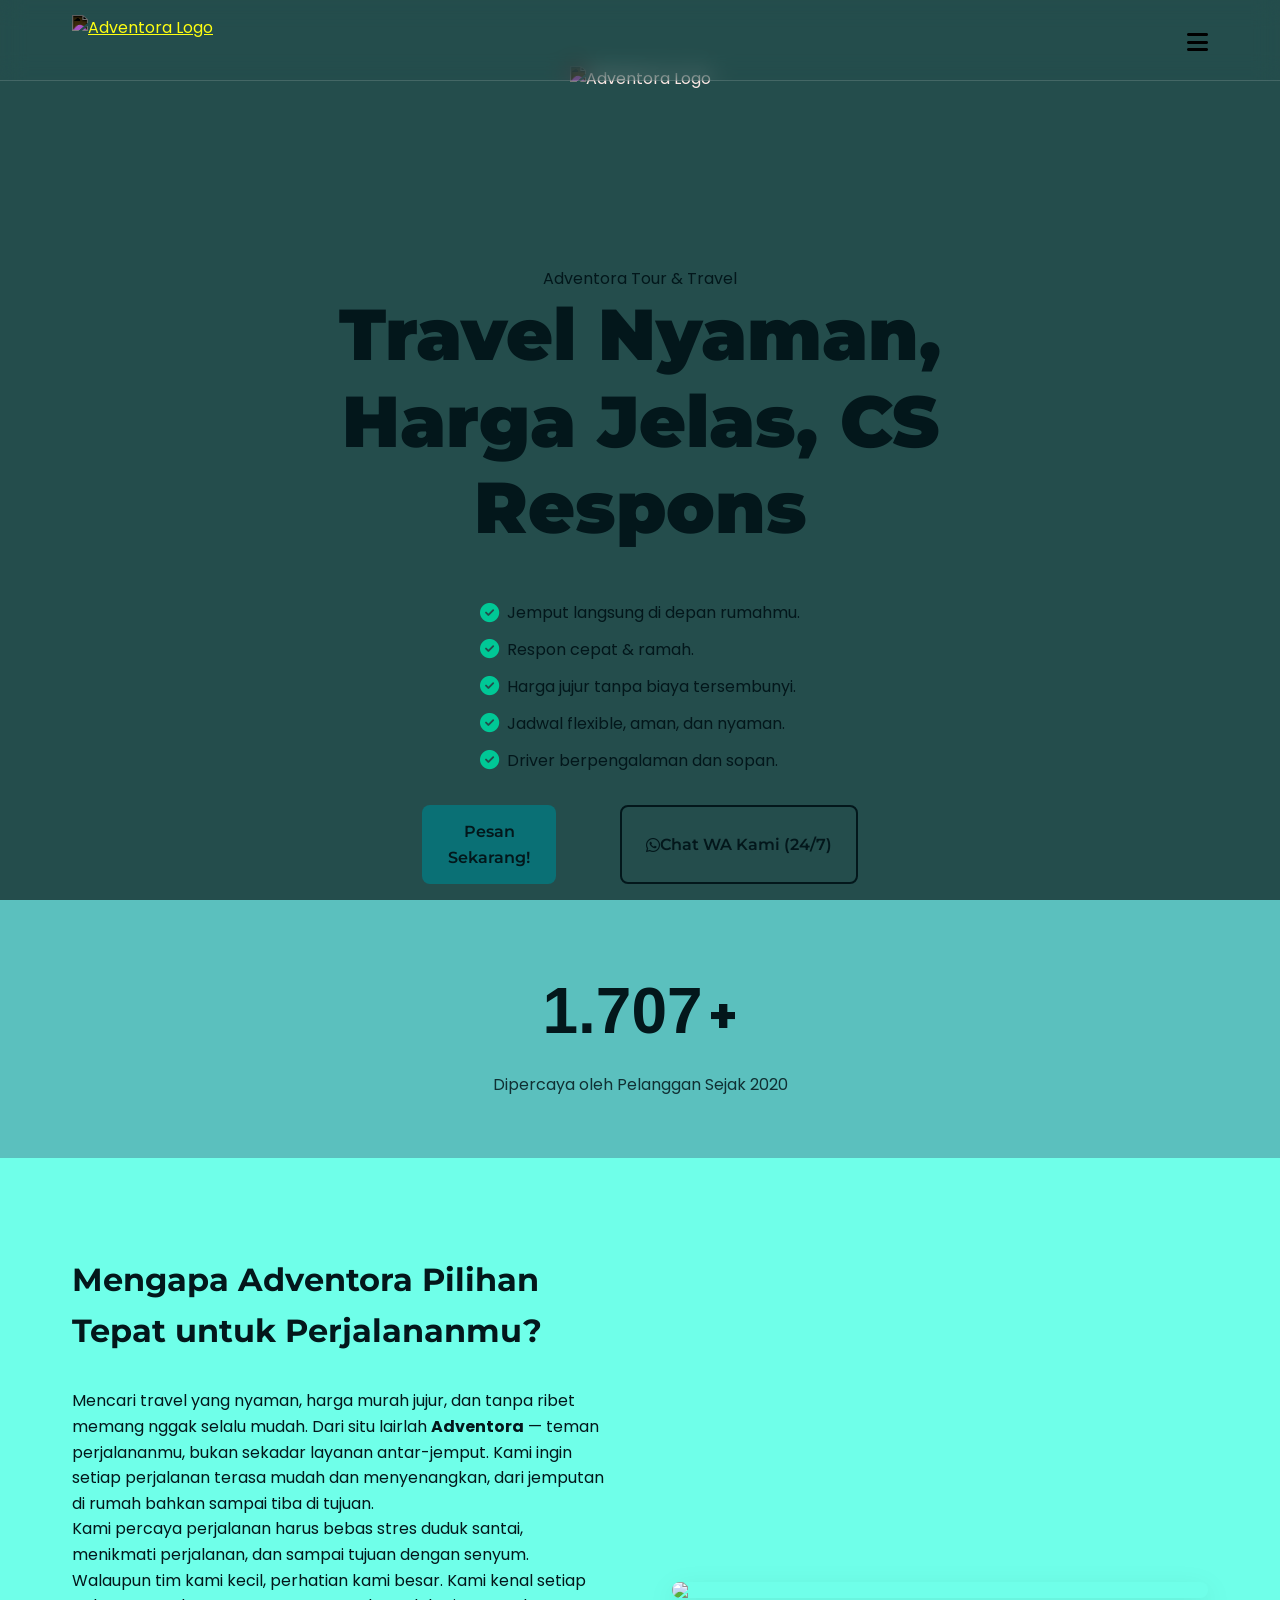
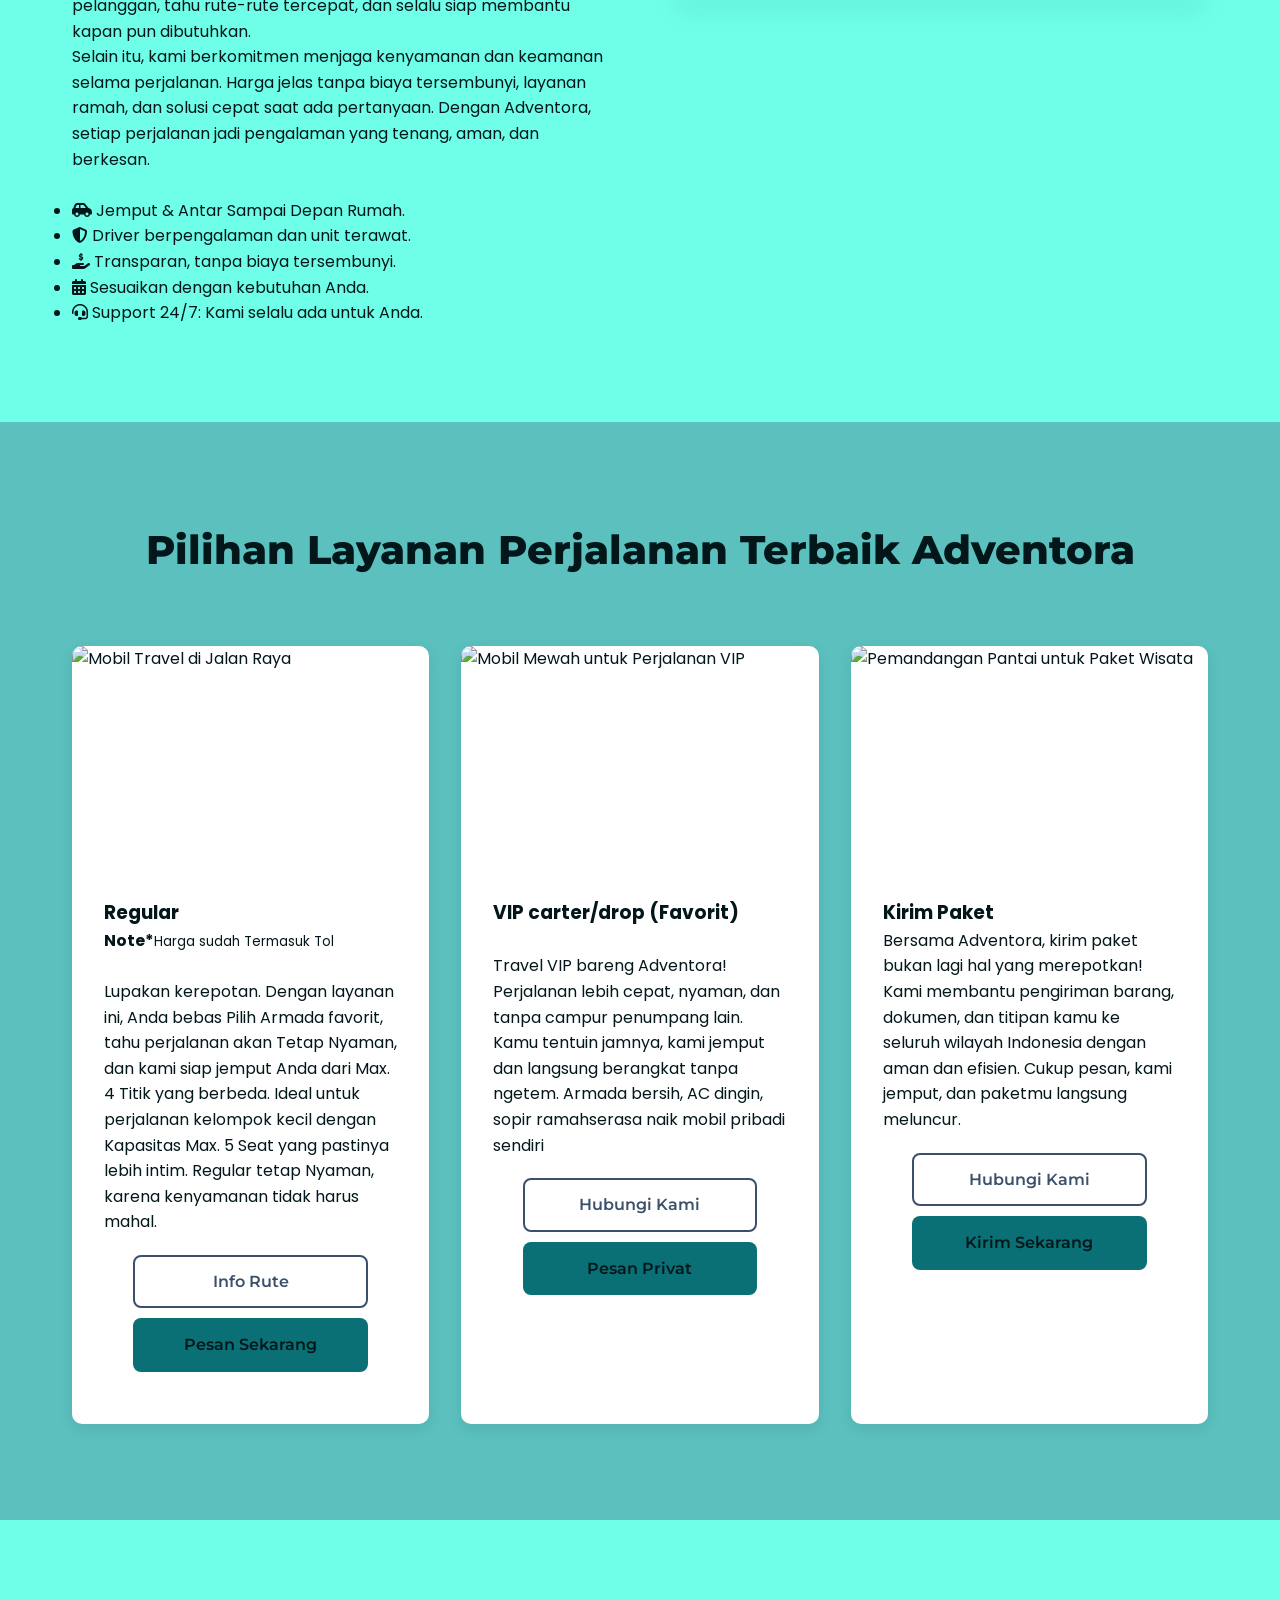
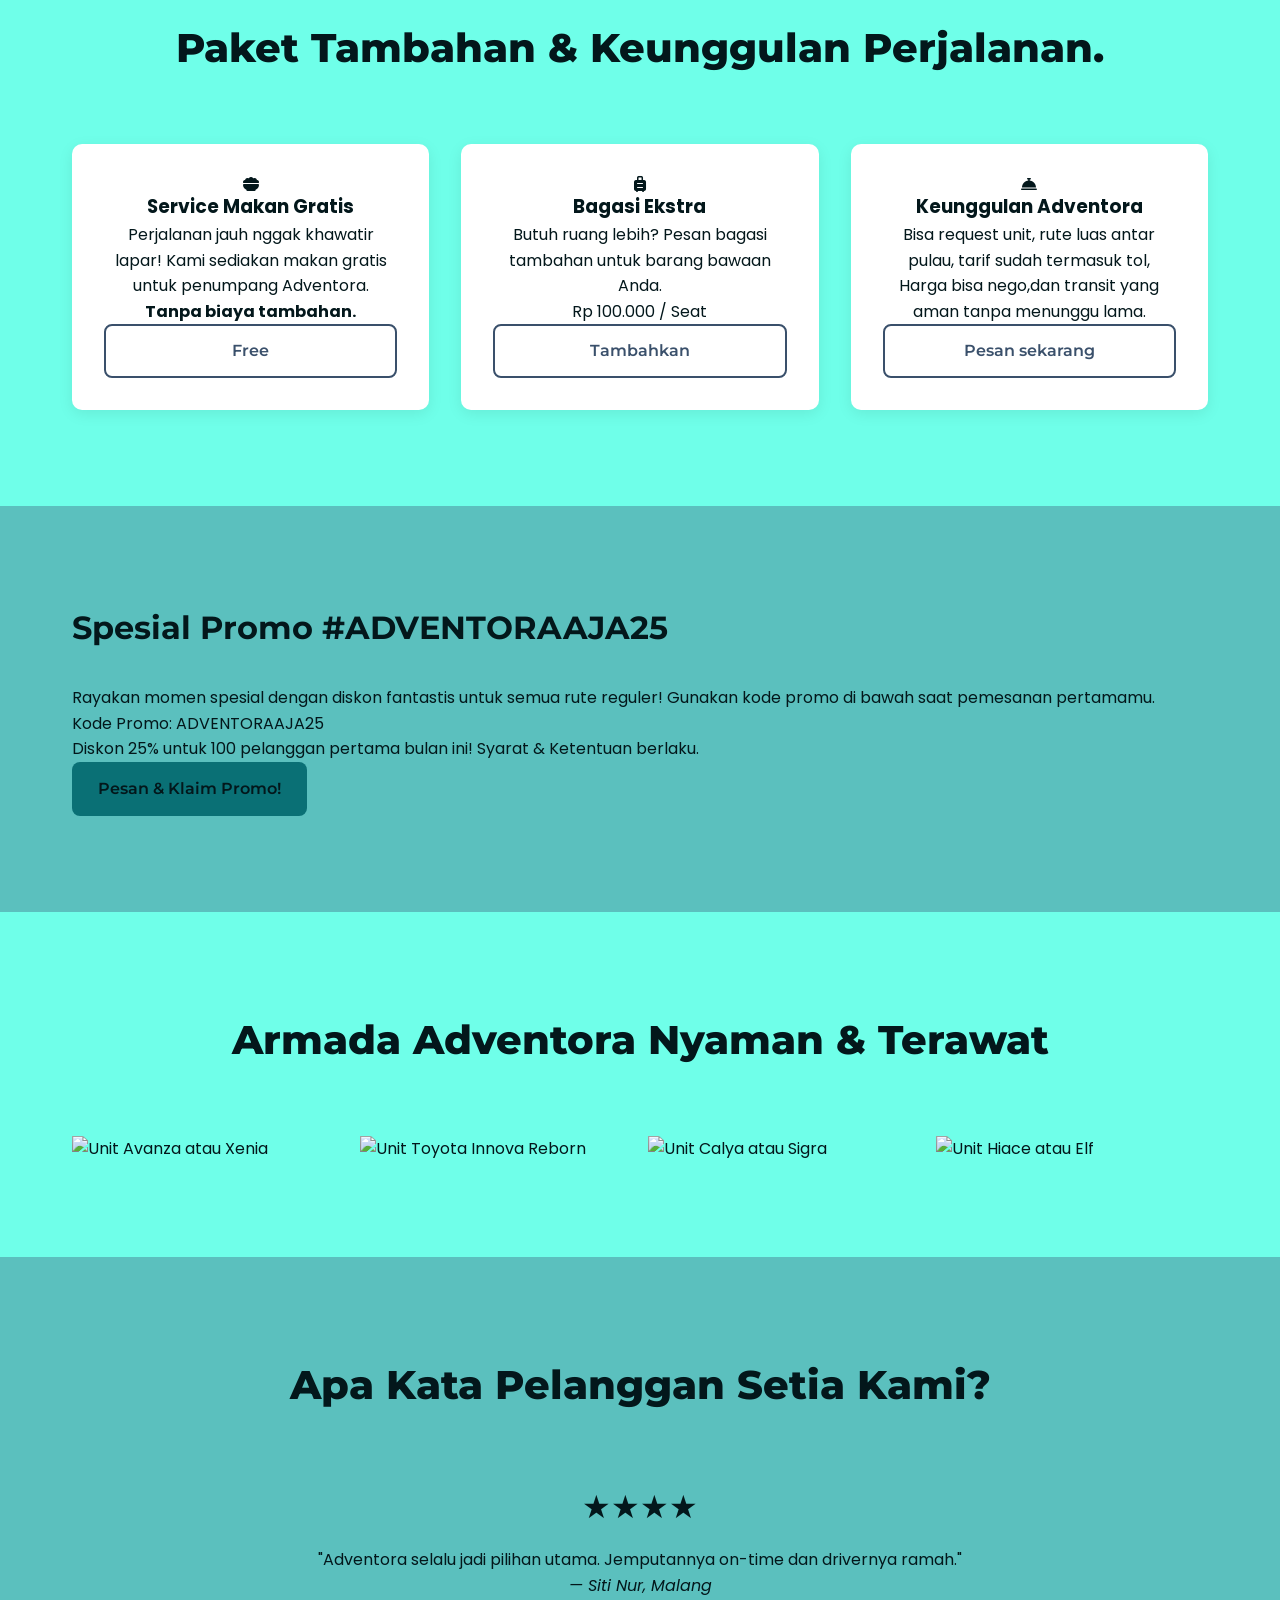
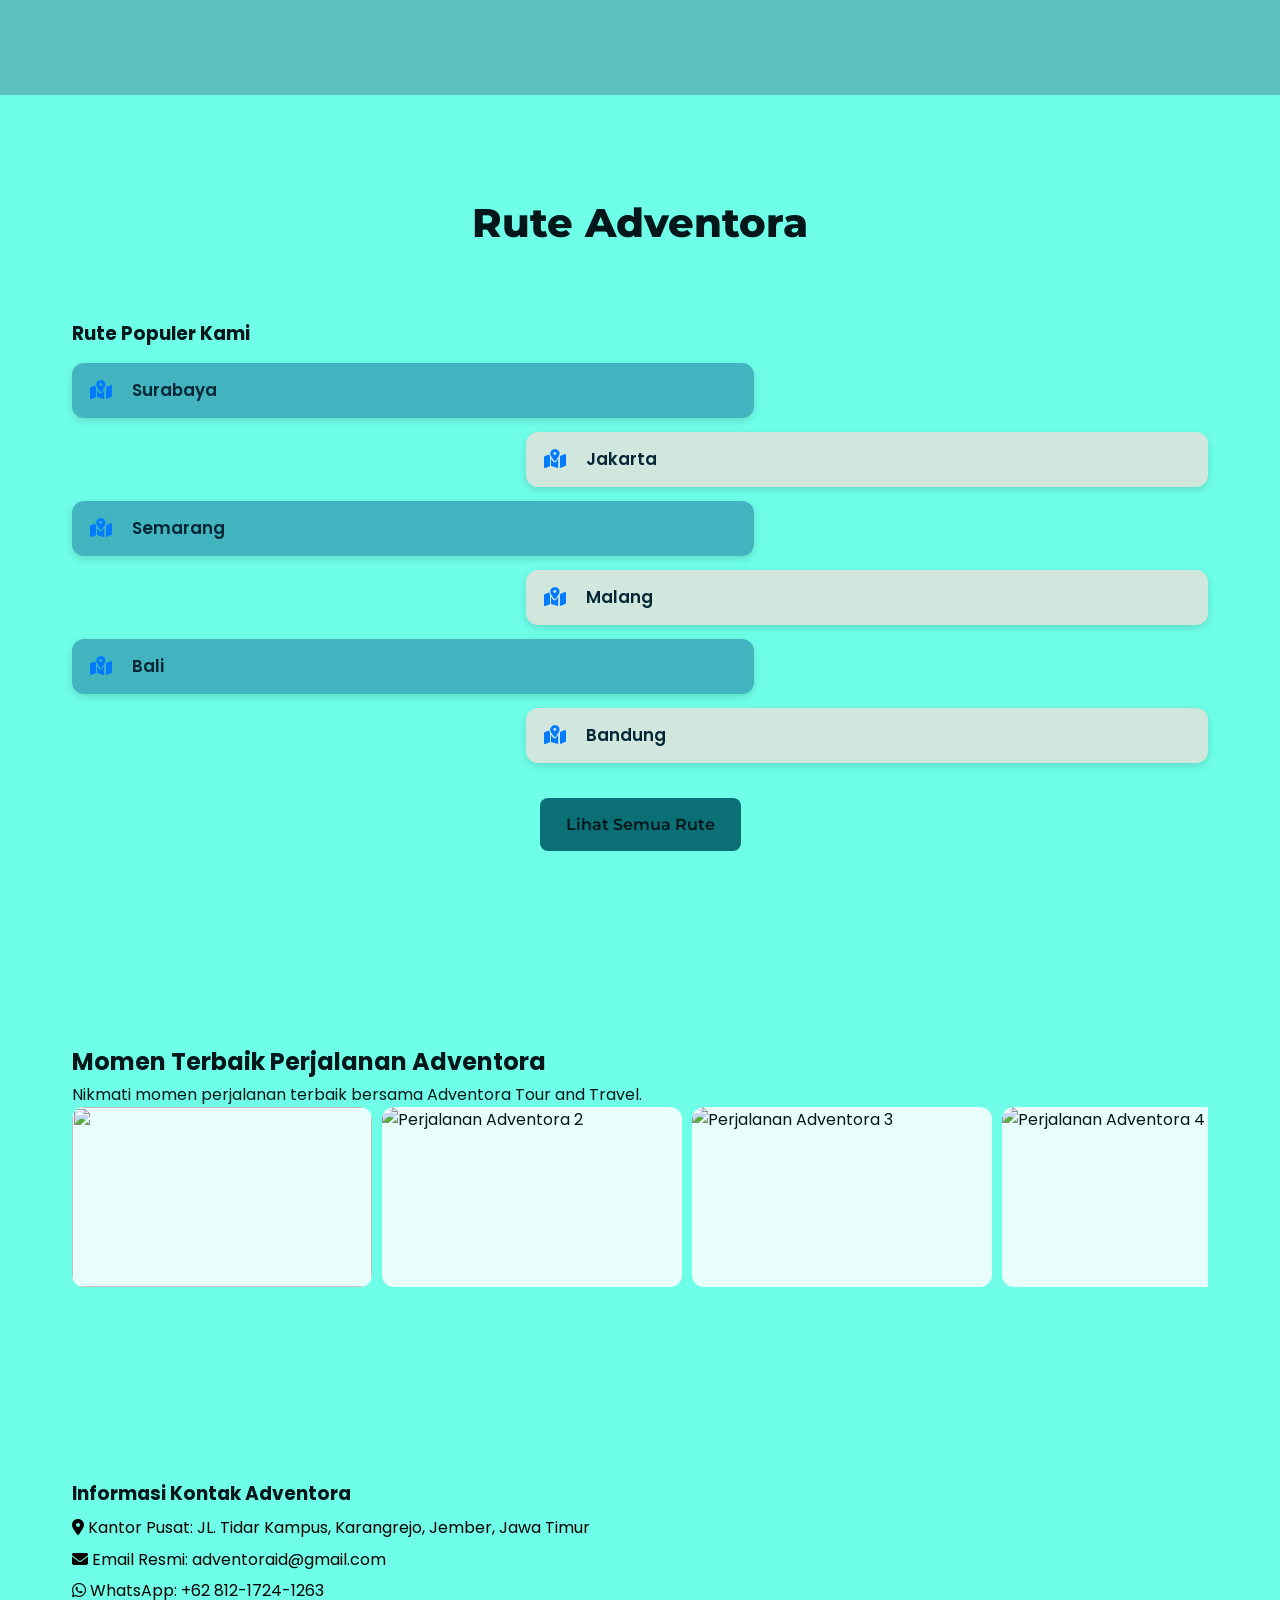
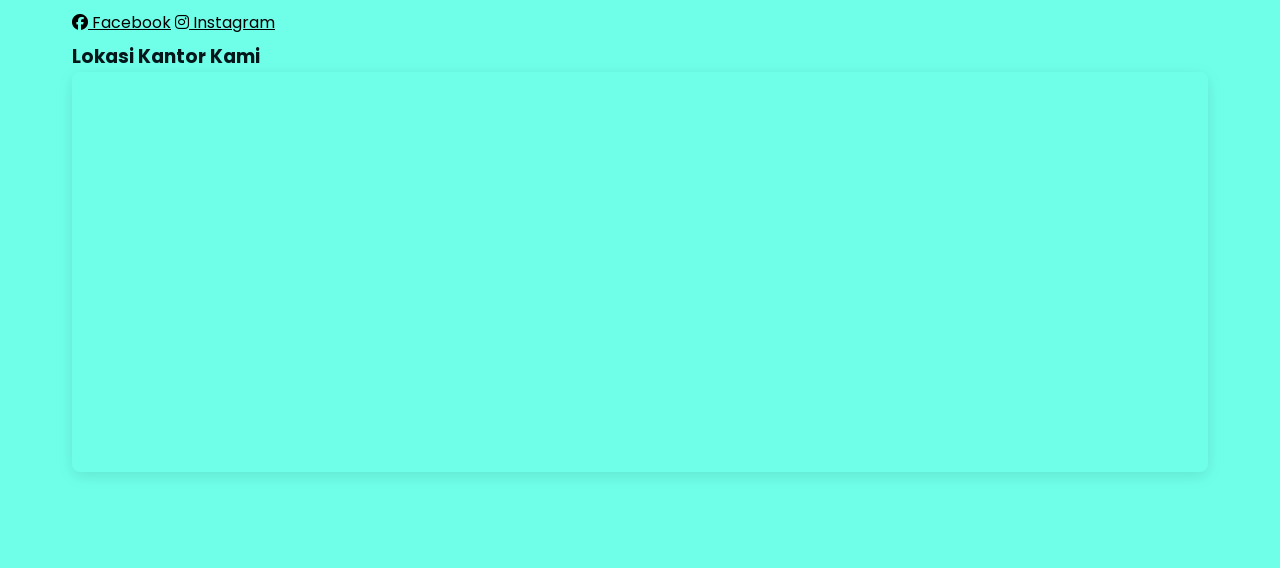
==== commit d5a551c9: "Merge aea99ad90dbba13d7610c9a98e77a9507ab80bb4 into 534a4d79dfb39dbf99c540adbac2391711348a59" ====
--- a/index.html
+++ b/index.html
@@ -377,7 +377,7 @@
 
       <div class="gallery-slider">
         <div class="slider-track" id="gallerySlider">
-           <div class="slide"><img src="image/galery1.webp" loading="lazy"></div>
+           <div class="slide"><img src="image/galery1.jpg" loading="lazy"></div>
           <div class="slide"><img src="image/galery2.jpg" alt="Perjalanan Adventora 2" loading="lazy"></div>
           <div class="slide"><img src="image/galery3.jpg" alt="Perjalanan Adventora 3" loading="lazy"></div>
           <div class="slide"><img src="image/galery4.jpg" alt="Perjalanan Adventora 4" loading="lazy"></div>
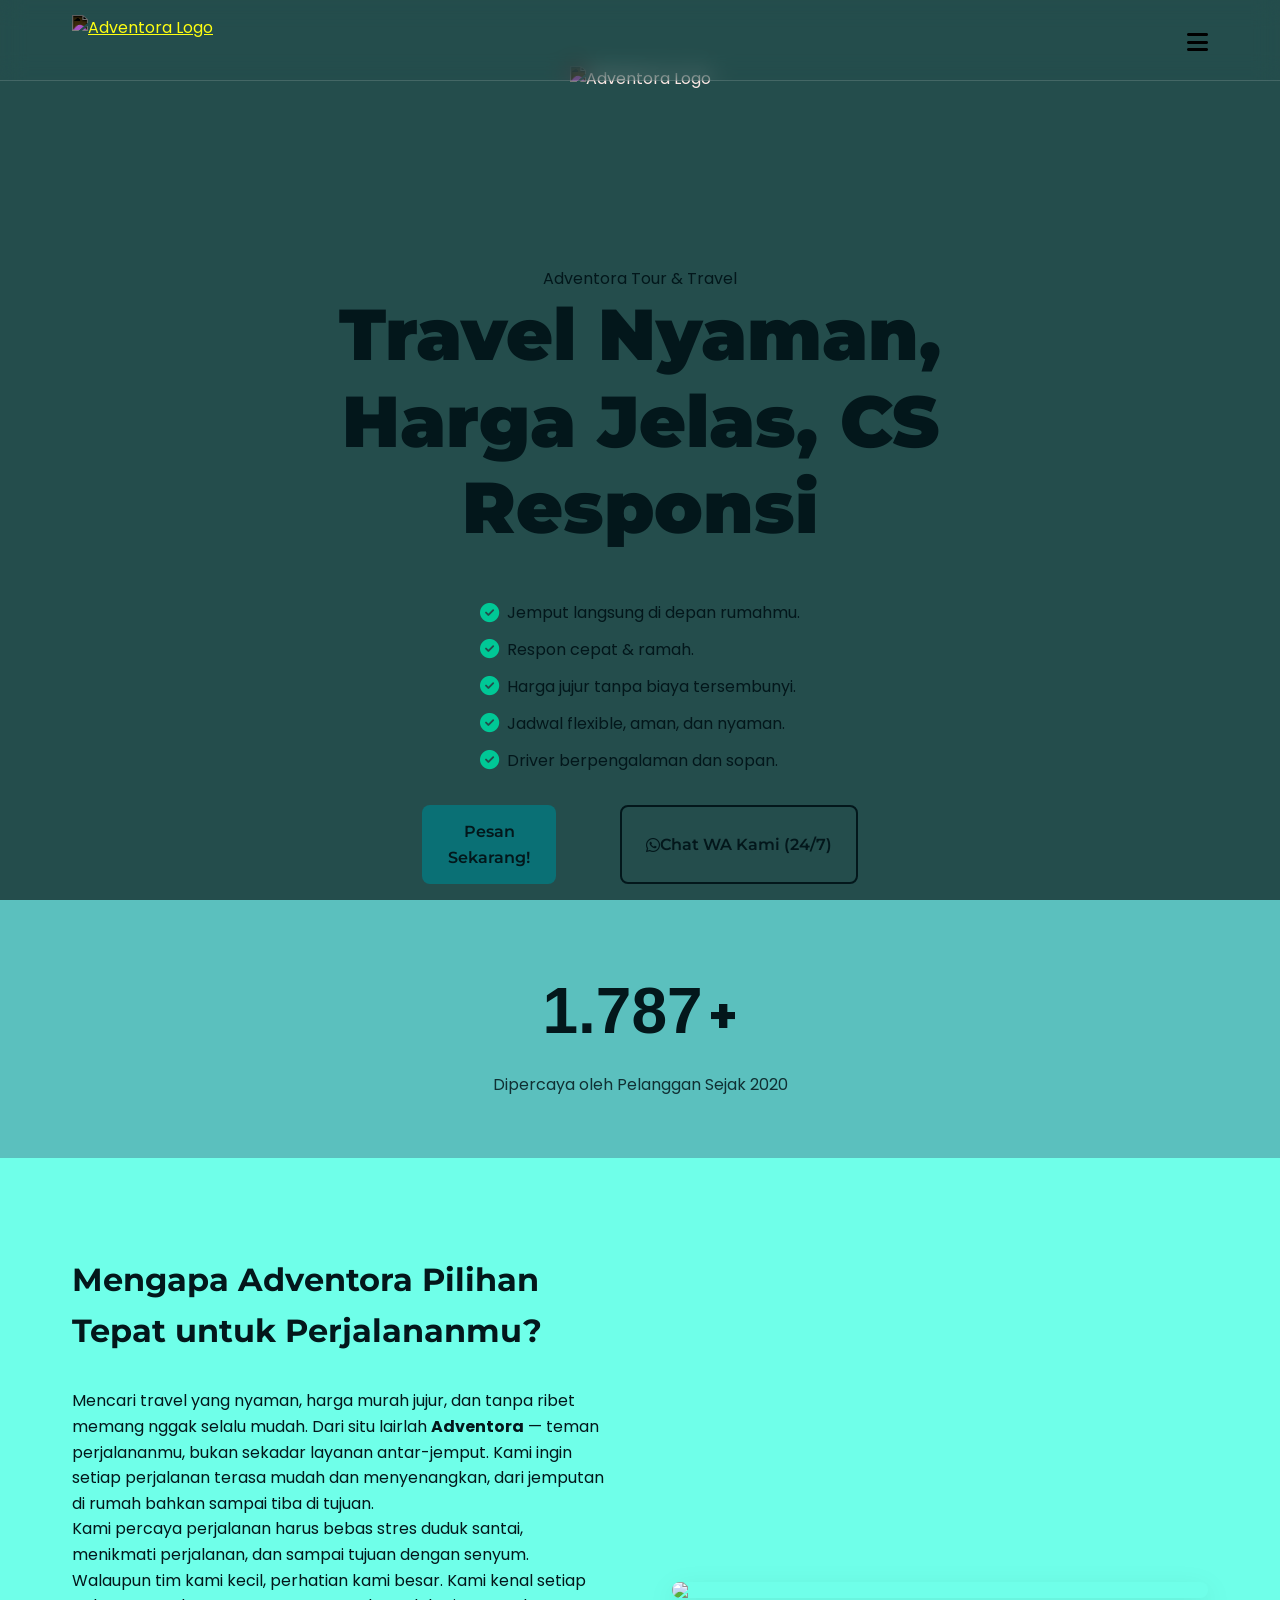
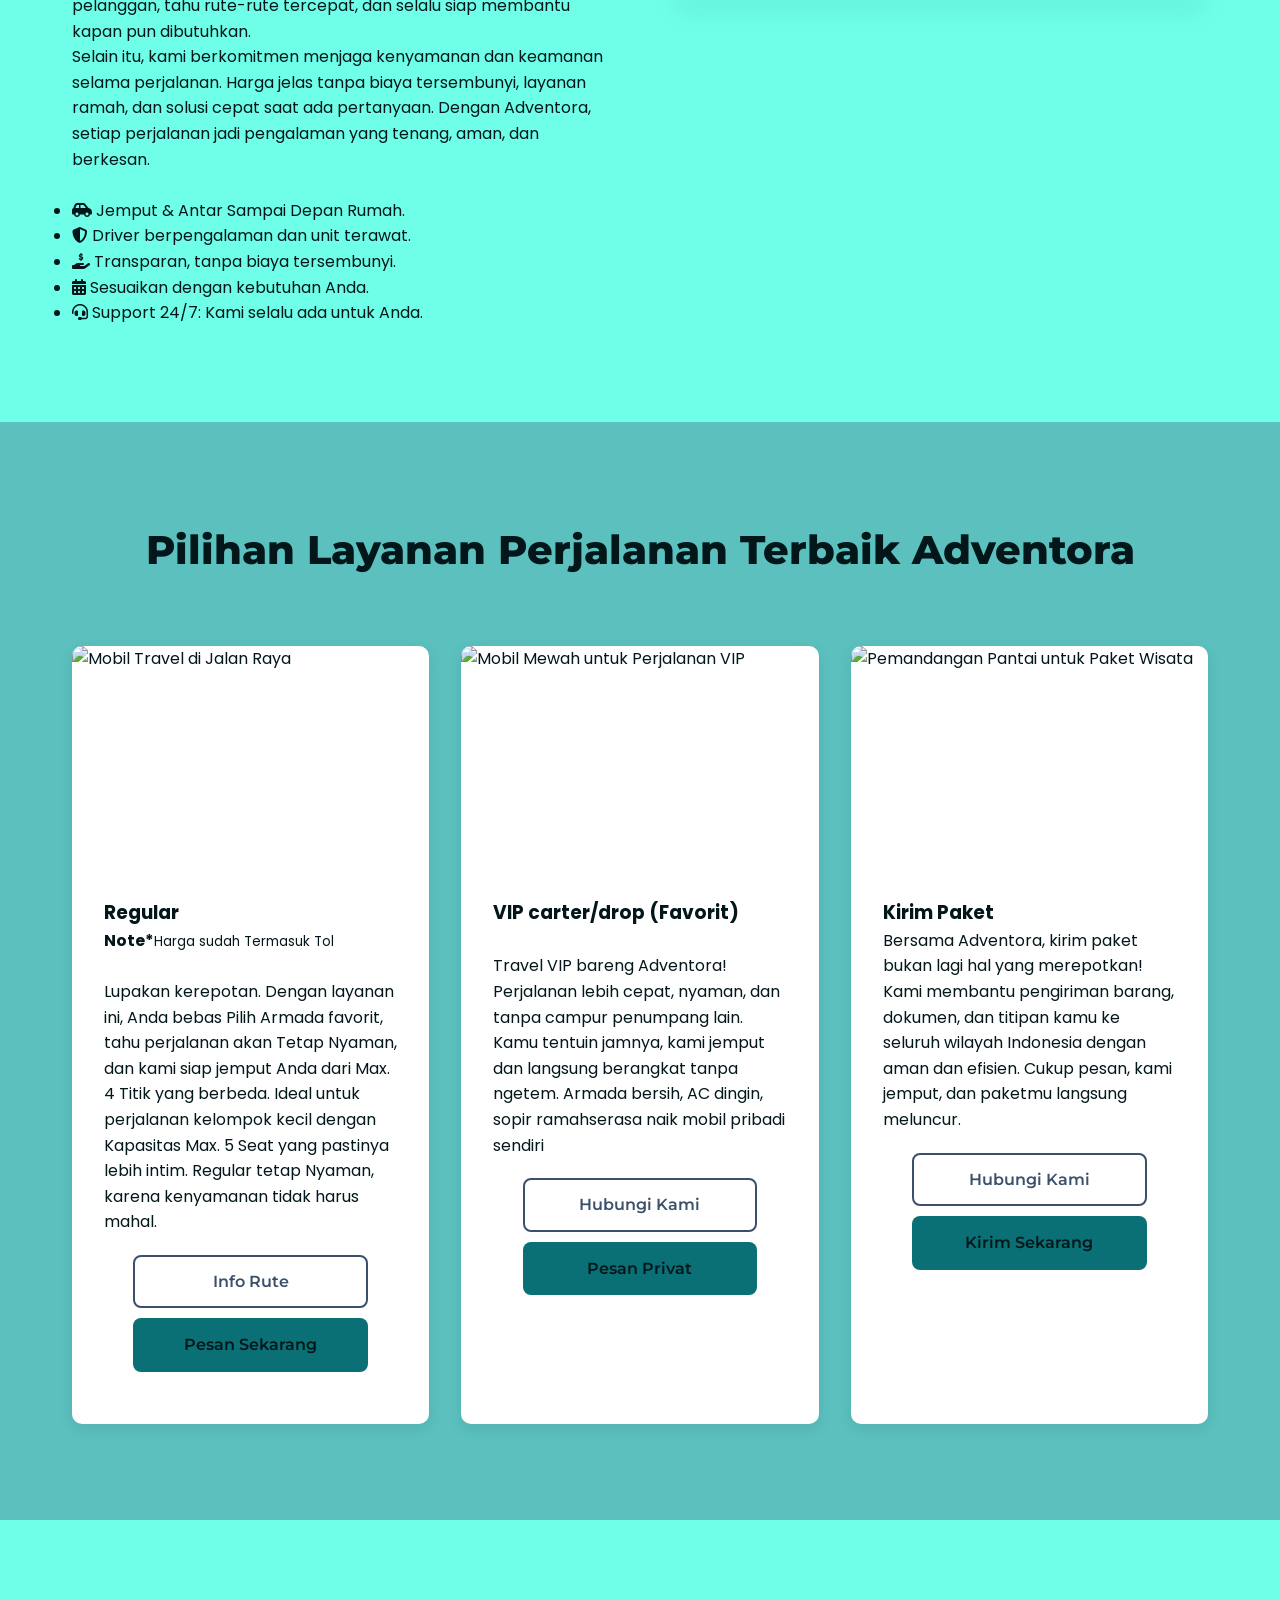
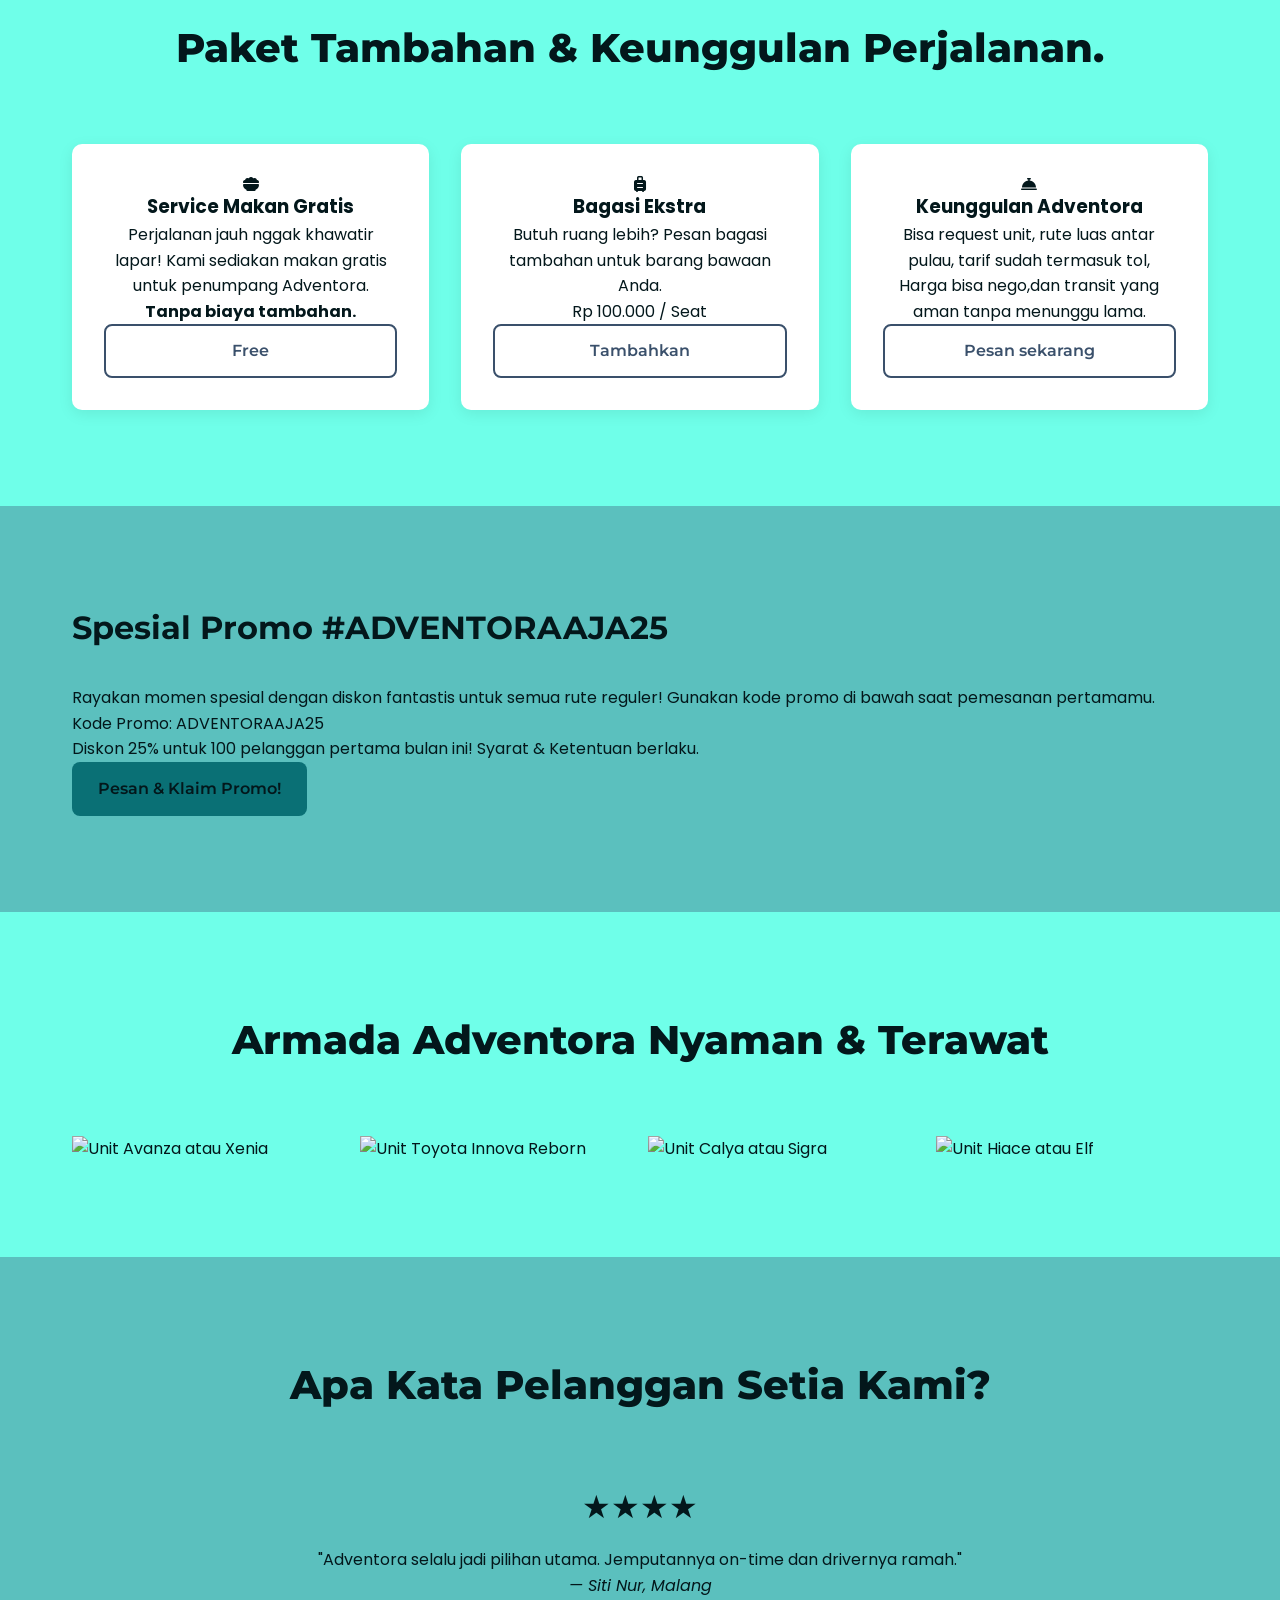
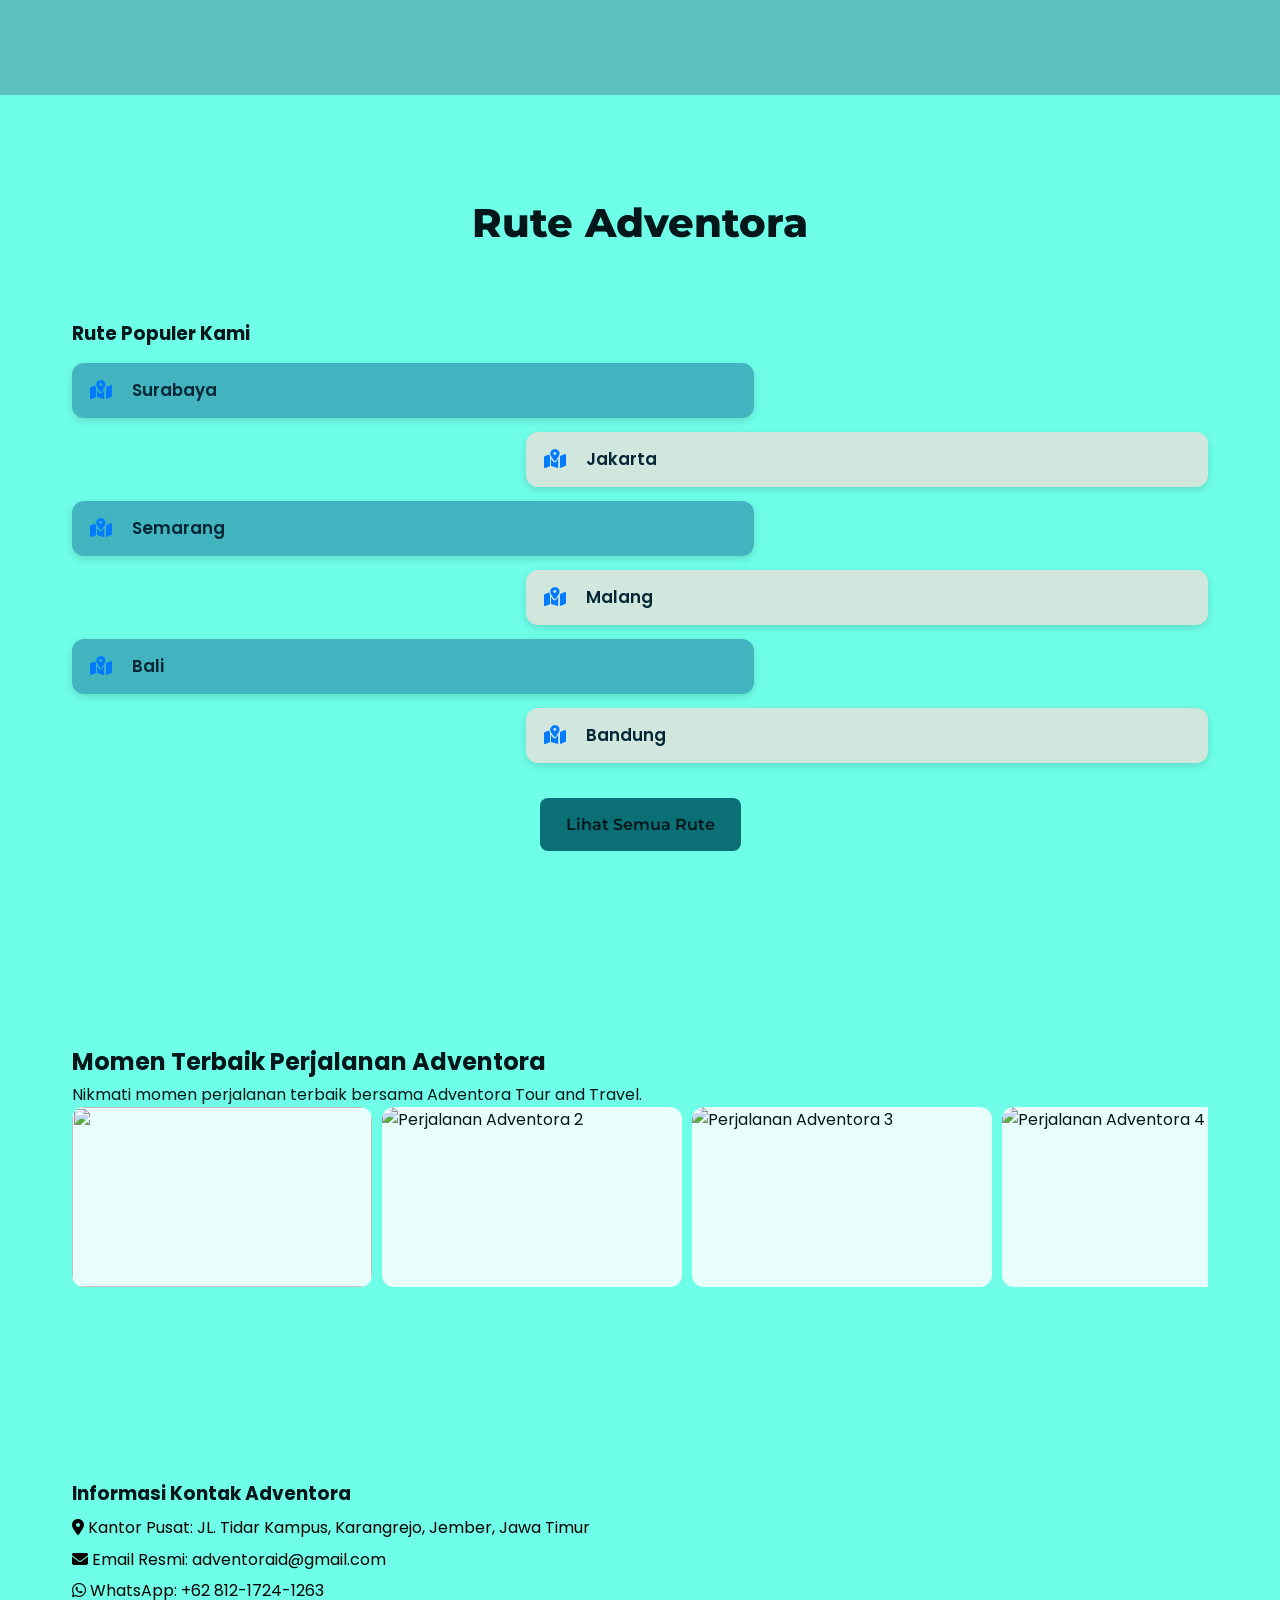
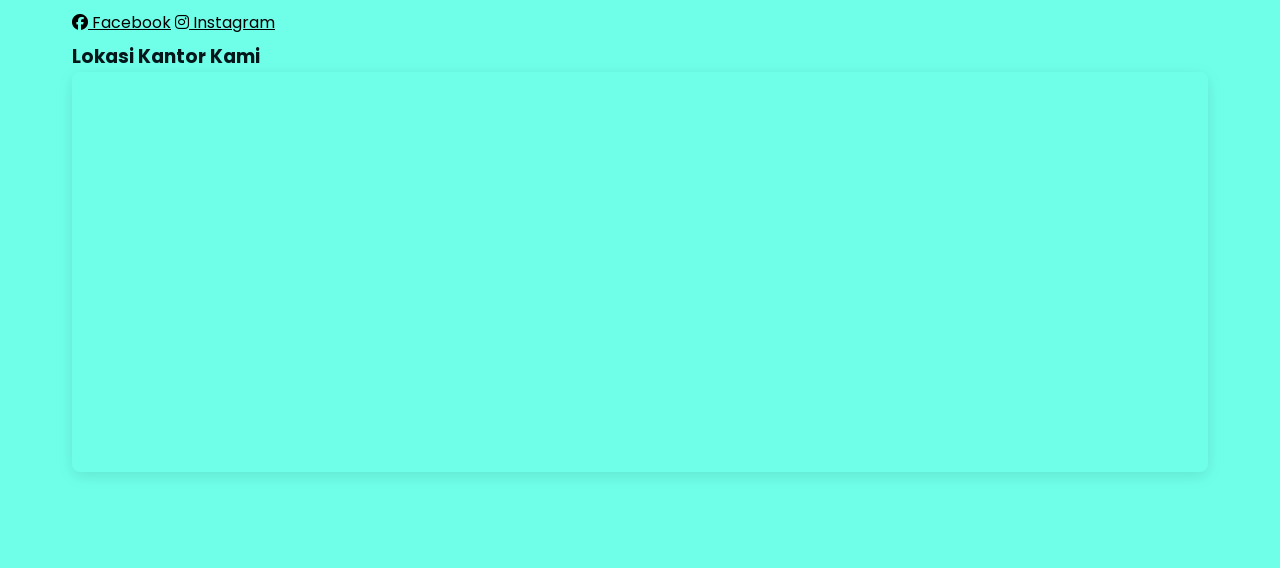
==== commit 15ce0f57: "Add files via upload" ====
--- a/index.html
+++ b/index.html
@@ -88,8 +88,8 @@
         <a href="bondowoso-surabaya.html">Bondowoso → Surabaya</a>
          <a href="lumajang-surabaya.html">Lumajang → Surabaya</a>
         <a href="probolinggo-surabaya.html">Probolinggo → Surabaya</a>
-        <a href="/rute-kota.html?rute=Banyuwangi-Surabaya">Banyuwangi → Surabaya</a>
-          <a href="/rute-kota.html?rute=Probolinggo-Surabaya">Probolinggo → Surabaya</a>
+        <a href="banyuwangi.html?rute=Banyuwangi-Surabaya">Banyuwangi → Surabaya</a>
+          <a href="Jakarta-Surabaya.html?rute=Jakarta-Surabaya">Jakarta → Surabaya</a>
            <a href="bali-surabaya.html">Bali → Surabaya</a>
            <a href="/rute-kota.html?rute=Semarang-Surabaya">Semarang → Surabaya</a>
             <a href="/rute-kota.html?rute=Malang-Surabaya">Malang → Surabaya</a>
@@ -99,8 +99,9 @@
 <div class="dropdown-group">
     <button class="dropdown-toggle">Jakarta <span class="arrow">▼</span></button>
     <div class="dropdown-panel">
-         <a href="/rute-kota.html?rute=Malang-Jakarta">Malang → Jakarta</a>
-        <a href="/rute-kota.html?rute=Surabaya-Jakarta">Surabaya → Jakarta</a>
+         <a href="malang-jakarta.html?rute=Malang-Jakarta">Malang → Jakarta</a>
+        <a href="Jakarta-Surabaya.html?rute=Surabaya-Jakarta">Surabaya → Jakarta</a>
+        <a href="jember-jakarta.html?rute=Surabaya-Jakarta">Jember → Jakarta</a>
     </div>
 </div>
 
@@ -116,6 +117,8 @@
         <a href="#gallery">Armada</a>
         <a href="#testimonials">Testimoni</a>
         <a href="#contact-info">Kontak</a>
+        <a href="s&k.html">Syarat Dan Ketentuan</a>
+        <a href="kebijakan.html">Kebijakan Dan Privasi</a>
       </nav>
       <button class="nav-toggle" id="navToggle" aria-label="toggle menu"><i class="fas fa-bars"></i></button>
     </div>
@@ -377,7 +380,7 @@
 
       <div class="gallery-slider">
         <div class="slider-track" id="gallerySlider">
-           <div class="slide"><img src="image/galery1.jpg" loading="lazy"></div>
+           <div class="slide"><img src="image/galery1.webp" loading="lazy"></div>
           <div class="slide"><img src="image/galery2.jpg" alt="Perjalanan Adventora 2" loading="lazy"></div>
           <div class="slide"><img src="image/galery3.jpg" alt="Perjalanan Adventora 3" loading="lazy"></div>
           <div class="slide"><img src="image/galery4.jpg" alt="Perjalanan Adventora 4" loading="lazy"></div>
